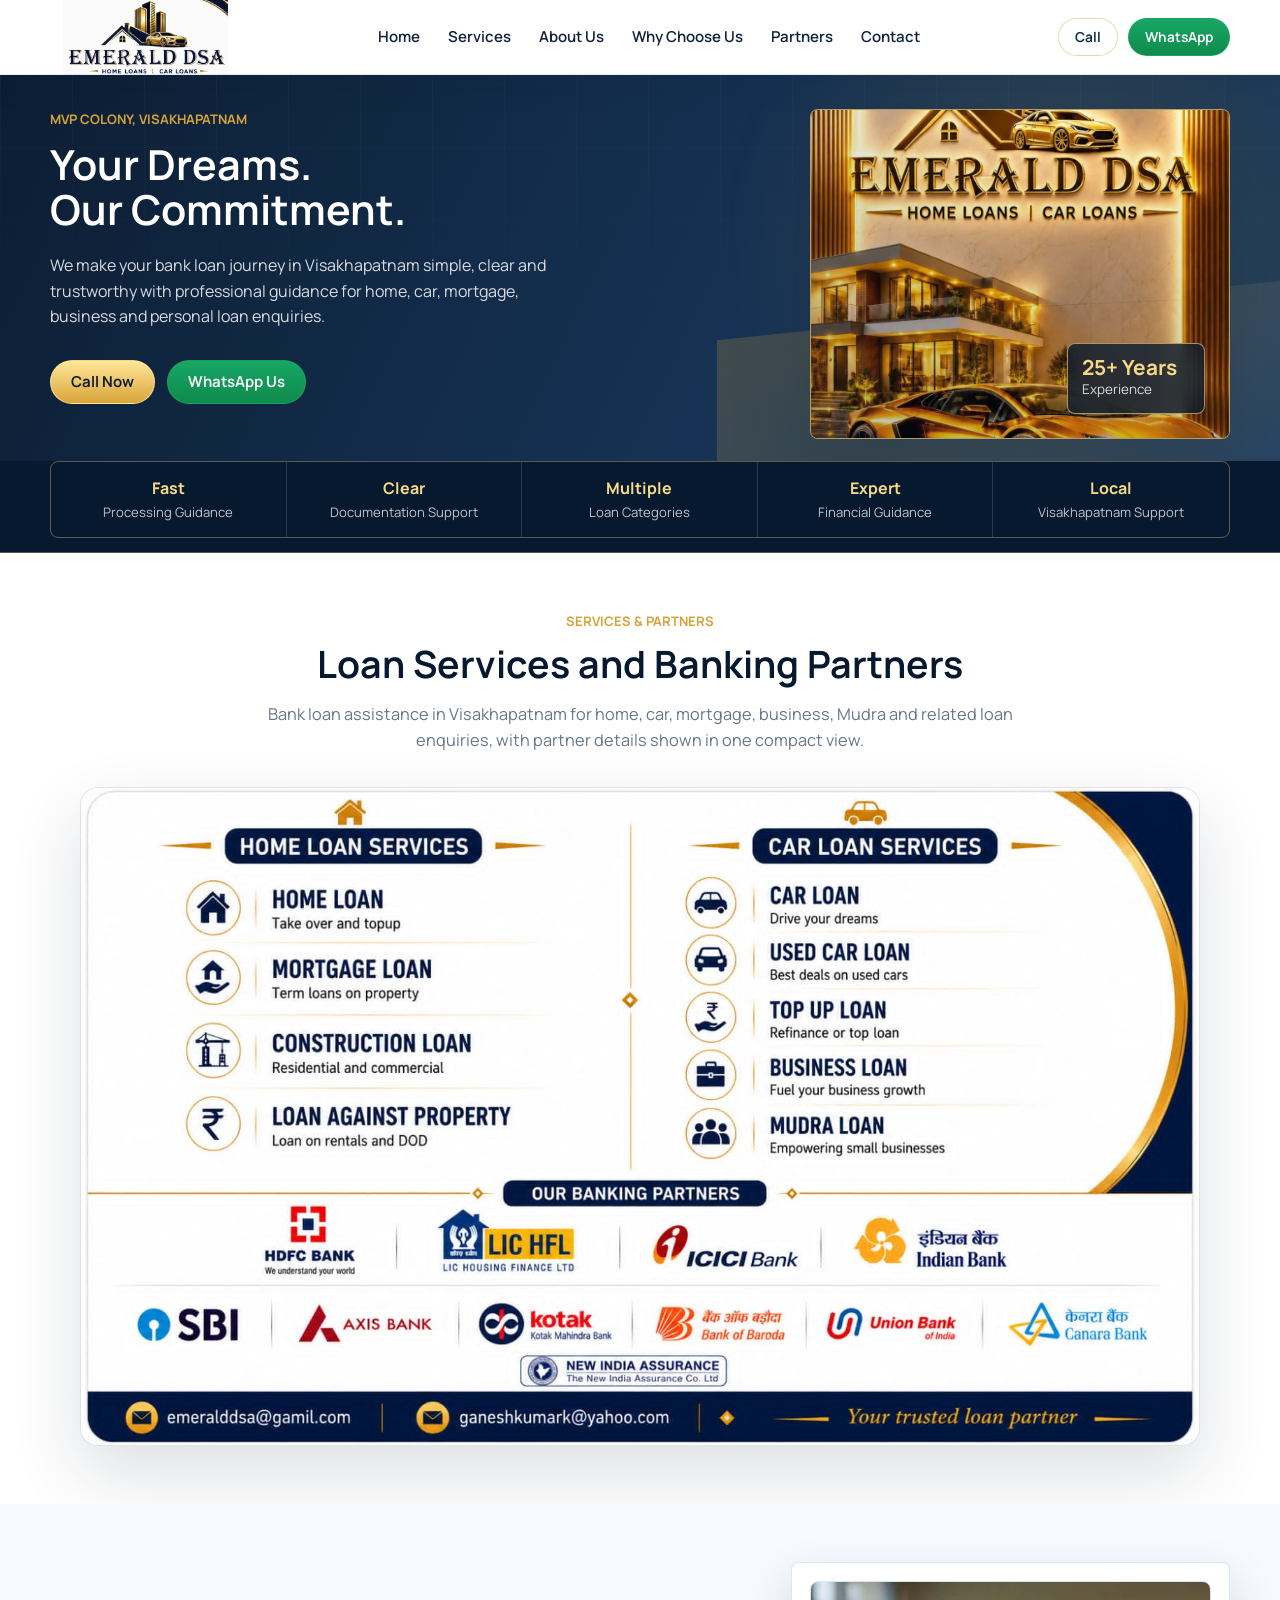
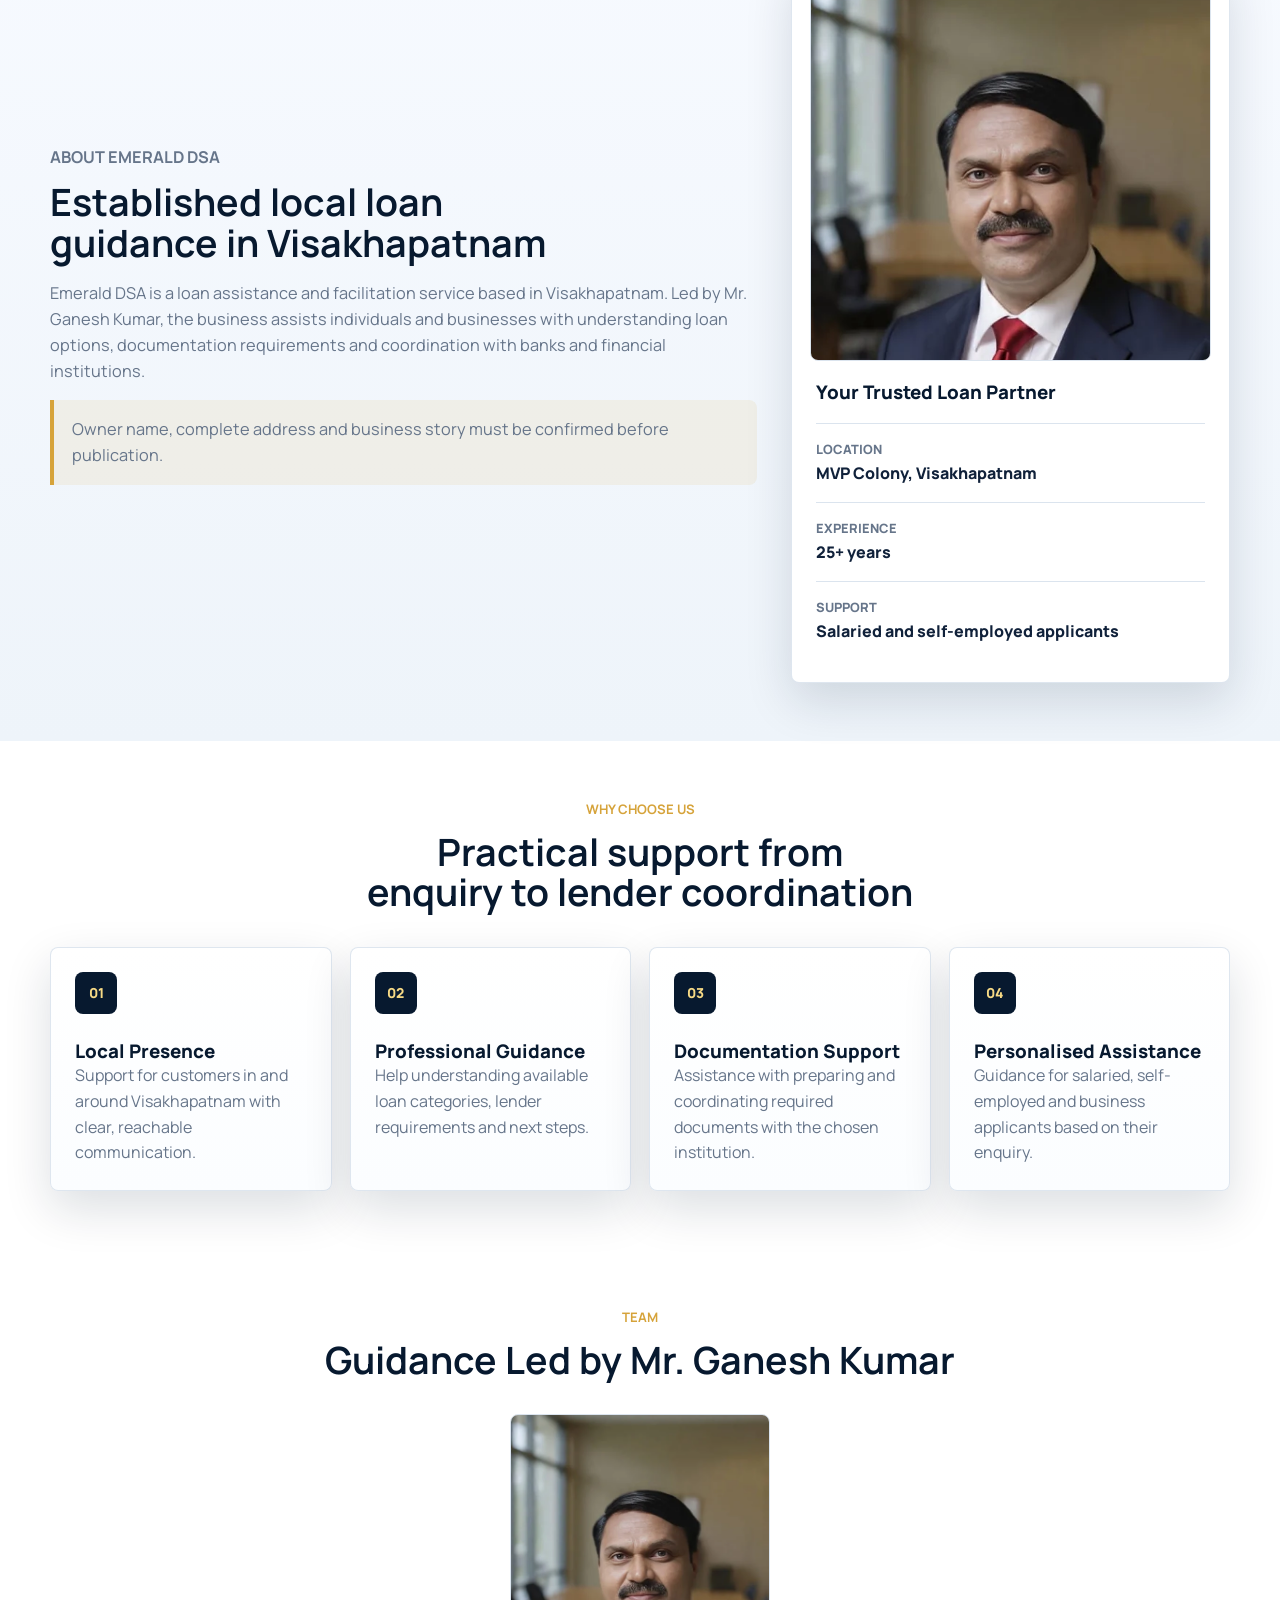
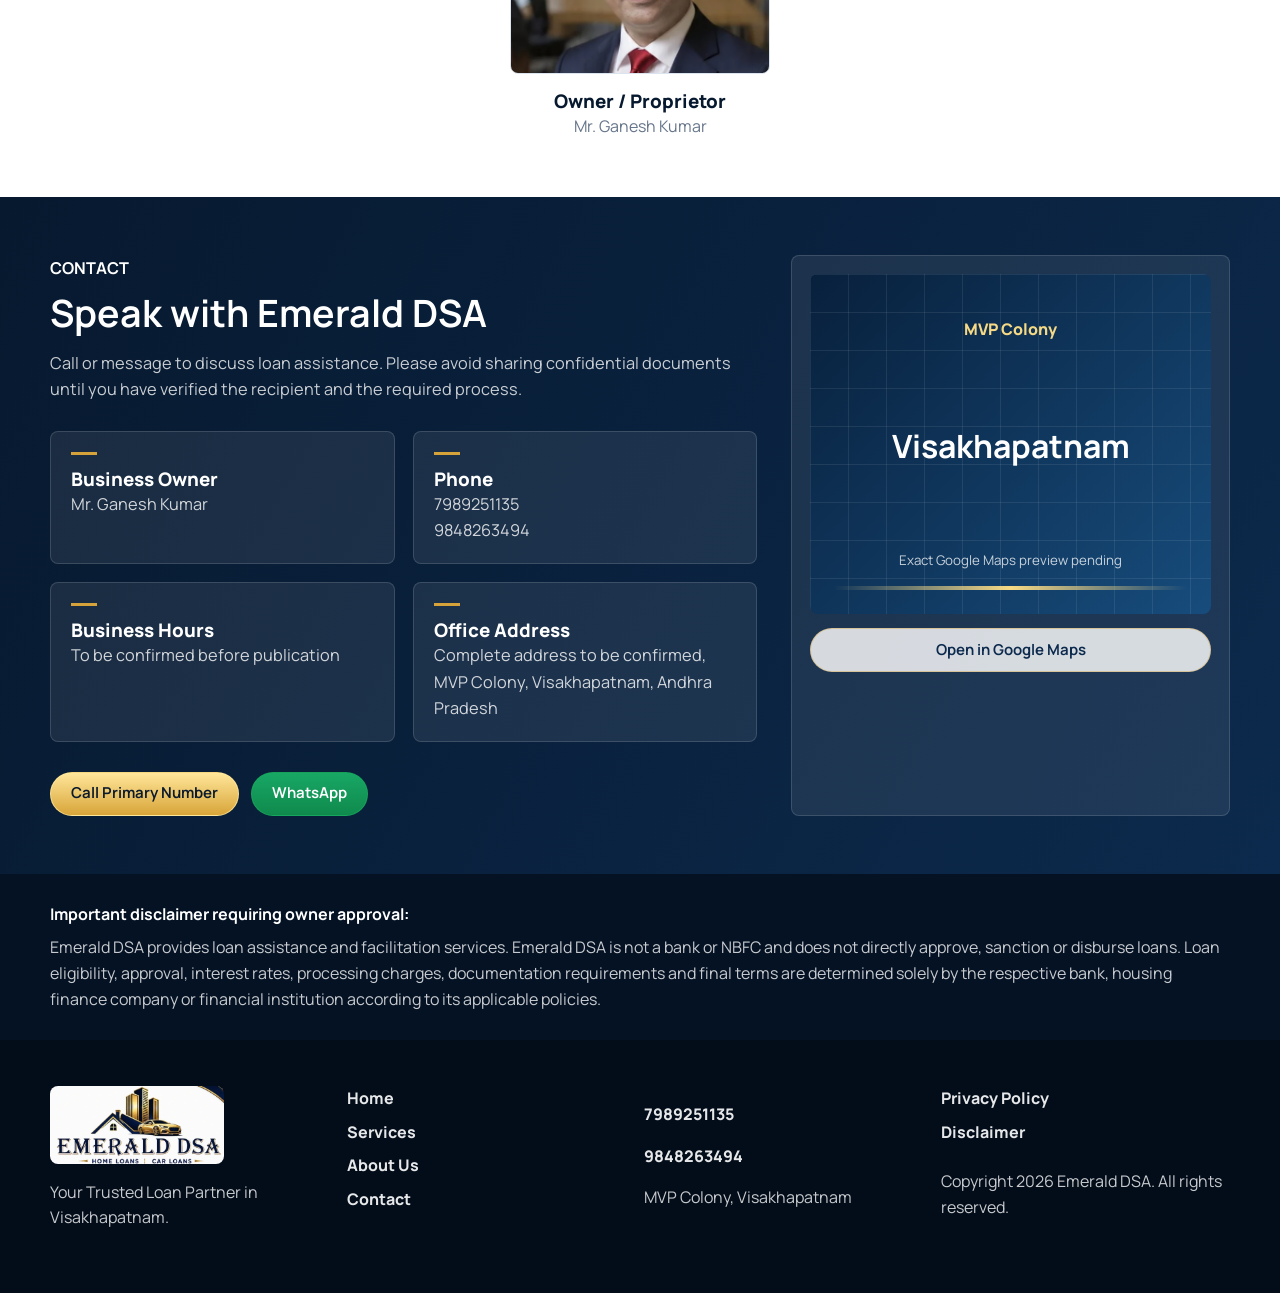
==== index.html @ 7c4ed854 "Add Google Search Console verification" ====
<!doctype html>
<html lang="en">
  <head>
    <meta charset="utf-8">
    <meta name="viewport" content="width=device-width, initial-scale=1">
    <title>Bank Loans in Visakhapatnam | Home & Car Loan Assistance | Emerald DSA</title>
    <meta name="description" content="Emerald DSA provides bank loan assistance in Visakhapatnam for home loans, car loans, mortgage loans, business loans, Mudra loans and documentation support.">
    <meta name="robots" content="index, follow">
    <meta name="google-site-verification" content="knx9QhGV75hB3Q_02T04pMpR-Jj2woVA9xhPbTM8kls">
    <link rel="canonical" href="https://emerald-dsa.p-swaroopk.workers.dev/">
    <meta property="og:type" content="website">
    <meta property="og:title" content="Bank Loans in Visakhapatnam | Emerald DSA">
    <meta property="og:description" content="Professional bank loan assistance in MVP Colony, Visakhapatnam for home, car, mortgage, business and Mudra loan enquiries.">
    <meta property="og:url" content="https://emerald-dsa.p-swaroopk.workers.dev/">
    <meta property="og:image" content="https://emerald-dsa.p-swaroopk.workers.dev/assets/logos/emerald-dsa-real-logo.webp">
    <meta name="twitter:card" content="summary_large_image">
    <meta name="twitter:title" content="Bank Loans in Visakhapatnam | Emerald DSA">
    <meta name="twitter:description" content="Home, car, mortgage, business, Mudra and documentation assistance for bank loan enquiries in Visakhapatnam.">
    <meta name="theme-color" content="#0f2746">
    <link rel="icon" href="assets/logos/favicon.svg" type="image/svg+xml">
    <link rel="preconnect" href="https://fonts.googleapis.com">
    <link rel="preconnect" href="https://fonts.gstatic.com" crossorigin>
    <link href="https://fonts.googleapis.com/css2?family=Manrope:wght@400;500;600;700;800&display=swap" rel="stylesheet">
    <link rel="preload" href="css/styles.css" as="style">
    <link rel="stylesheet" href="css/styles.css">
    <script type="application/ld+json" id="local-business-schema">
      {
        "@context": "https://schema.org",
        "@type": "FinancialService",
        "name": "Emerald DSA",
        "description": "Bank loan assistance and facilitation services for home loans, car loans, mortgage loans, business loans and Mudra loans in Visakhapatnam, Andhra Pradesh.",
        "telephone": ["+917989251135", "+919848263494"],
        "address": {
          "@type": "PostalAddress",
          "streetAddress": "Complete office address to be confirmed",
          "addressLocality": "MVP Colony, Visakhapatnam",
          "addressRegion": "Andhra Pradesh",
          "postalCode": "PIN to be confirmed",
          "addressCountry": "IN"
        },
        "areaServed": "Visakhapatnam, Andhra Pradesh",
        "serviceType": ["Bank loan assistance", "Home loan assistance", "Car loan assistance", "Mortgage loan assistance", "Business loan assistance", "Mudra loan assistance"],
        "url": "https://emerald-dsa.p-swaroopk.workers.dev/"
      }
    </script>
  </head>
  <body>
    <a class="skip-link" href="#main">Skip to content</a>

    <header class="site-header" data-header>
      <div class="container header-inner">
        <a class="brand brand-tab" href="#home" aria-label="Emerald DSA home">
          <img src="assets/logos/emerald-dsa-header-logo.webp" alt="Emerald DSA logo" width="180" height="80">
        </a>
        <button class="nav-toggle" type="button" aria-expanded="false" aria-controls="site-navigation">
          <span class="nav-toggle-bars" aria-hidden="true"></span>
          <span class="visually-hidden">Menu</span>
        </button>
        <nav class="site-nav" id="site-navigation" aria-label="Primary navigation">
          <a href="#home">Home</a>
          <a href="#services">Services</a>
          <a href="#about">About Us</a>
          <a href="#why-us">Why Choose Us</a>
          <a href="#services">Partners</a>
          <a href="#testimonials" data-nav-feature="testimonials">Testimonials</a>
          <a href="#contact">Contact</a>
        </nav>
        <div class="header-actions" aria-label="Quick contact">
          <a class="button button-small button-outline" data-phone-link href="tel:+917989251135">Call</a>
          <a class="button button-small button-whatsapp" data-whatsapp-link href="https://wa.me/917989251135?text=Hello%20Emerald%20DSA%2C%20I%20would%20like%20assistance%20regarding%20a%20loan.%20Please%20contact%20me.">WhatsApp</a>
        </div>
      </div>
    </header>

    <main id="main">
      <section class="hero" id="home" aria-labelledby="hero-title">
        <div class="container hero-grid">
          <div class="hero-copy">
            <p class="eyebrow">MVP Colony, Visakhapatnam</p>
            <h1 id="hero-title">Your Dreams. Our Commitment.</h1>
            <p class="hero-lede">We make your bank loan journey in Visakhapatnam simple, clear and trustworthy with professional guidance for home, car, mortgage, business and personal loan enquiries.</p>
            <div class="hero-actions">
              <a class="button button-primary" data-phone-link href="tel:+917989251135">Call Now</a>
              <a class="button button-whatsapp" data-whatsapp-link href="https://wa.me/917989251135?text=Hello%20Emerald%20DSA%2C%20I%20would%20like%20assistance%20regarding%20a%20loan.%20Please%20contact%20me.">WhatsApp Us</a>
            </div>
          </div>
          <div class="hero-panel hero-panel-model" aria-label="Emerald DSA service summary">
            <figure class="model-hero-media">
              <img src="assets/images/model-3-hero.webp" alt="Emerald DSA branded home and car loan visual" width="1004" height="1567">
              <figcaption>
                <strong>25+ Years</strong>
                <span>Experience</span>
              </figcaption>
            </figure>
          </div>
        </div>
      </section>

      <section class="trust-strip" aria-label="Trust highlights">
        <div class="container trust-grid">
          <article><strong>Fast</strong><span>Processing Guidance</span></article>
          <article><strong>Clear</strong><span>Documentation Support</span></article>
          <article><strong>Multiple</strong><span>Loan Categories</span></article>
          <article><strong>Expert</strong><span>Financial Guidance</span></article>
          <article><strong>Local</strong><span>Visakhapatnam Support</span></article>
        </div>
      </section>

      <section class="section" id="services" aria-labelledby="services-title">
        <div class="container">
          <div class="section-heading">
            <p class="eyebrow">Services & Partners</p>
            <h2 id="services-title">Loan Services and Banking Partners</h2>
            <p>Bank loan assistance in Visakhapatnam for home, car, mortgage, business, Mudra and related loan enquiries, with partner details shown in one compact view.</p>
          </div>
          <figure class="services-overview">
            <img src="assets/images/services-partners-overview.jpg" alt="Emerald DSA home loan services, car loan services and banking partner details" width="1599" height="958" loading="eager">
          </figure>
        </div>
      </section>

      <section class="section section-tint" id="about" aria-labelledby="about-title">
        <div class="container split-layout">
          <div>
            <p class="eyebrow">About Emerald DSA</p>
            <h2 id="about-title">Established local loan guidance in Visakhapatnam</h2>
            <p>Emerald DSA is a loan assistance and facilitation service based in Visakhapatnam. Led by <span data-owner-name>Mr. Ganesh Kumar</span>, the business assists individuals and businesses with understanding loan options, documentation requirements and coordination with banks and financial institutions.</p>
            <p class="note">Owner name, complete address and business story must be confirmed before publication.</p>
          </div>
          <div class="about-panel">
            <img class="about-photo" src="assets/images/ganesh-kumar.webp" alt="Mr. Ganesh Kumar, Emerald DSA proprietor" width="549" height="1200" loading="lazy">
            <h3>Your Trusted Loan Partner</h3>
            <dl>
              <div><dt>Location</dt><dd>MVP Colony, Visakhapatnam</dd></div>
              <div><dt>Experience</dt><dd>25+ years</dd></div>
              <div><dt>Support</dt><dd>Salaried and self-employed applicants</dd></div>
            </dl>
          </div>
        </div>
      </section>

      <section class="section" id="why-us" aria-labelledby="why-title">
        <div class="container">
          <div class="section-heading">
            <p class="eyebrow">Why Choose Us</p>
            <h2 id="why-title">Practical support from enquiry to lender coordination</h2>
          </div>
          <div class="reason-grid">
            <article><span aria-hidden="true">01</span><h3>Local Presence</h3><p>Support for customers in and around Visakhapatnam with clear, reachable communication.</p></article>
            <article><span aria-hidden="true">02</span><h3>Professional Guidance</h3><p>Help understanding available loan categories, lender requirements and next steps.</p></article>
            <article><span aria-hidden="true">03</span><h3>Documentation Support</h3><p>Assistance with preparing and coordinating required documents with the chosen institution.</p></article>
            <article><span aria-hidden="true">04</span><h3>Personalised Assistance</h3><p>Guidance for salaried, self-employed and business applicants based on their enquiry.</p></article>
          </div>
        </div>
      </section>

      <section class="section" id="team" aria-labelledby="team-title">
        <div class="container">
          <div class="section-heading">
            <p class="eyebrow">Team</p>
            <h2 id="team-title">Guidance Led by Mr. Ganesh Kumar</h2>
          </div>
          <div class="team-grid" data-team></div>
        </div>
      </section>

      <section class="section section-tint" id="testimonials" data-feature="testimonials" hidden aria-labelledby="testimonials-title">
        <div class="container">
          <div class="section-heading">
            <p class="eyebrow">Testimonials</p>
            <h2 id="testimonials-title">Customer feedback</h2>
            <p>Sample testimonials are disabled in production until real, approved testimonials are available.</p>
          </div>
          <div class="testimonial-grid" data-testimonials></div>
        </div>
      </section>

      <section class="section contact-section" id="contact" aria-labelledby="contact-title">
        <div class="container contact-grid">
          <div>
            <p class="eyebrow">Contact</p>
            <h2 id="contact-title">Speak with Emerald DSA</h2>
            <p>Call or message to discuss loan assistance. Please avoid sharing confidential documents until you have verified the recipient and the required process.</p>
            <div class="contact-cards">
              <article>
                <h3>Business Owner</h3>
                <p data-owner-name>Mr. Ganesh Kumar</p>
              </article>
              <article>
                <h3>Phone</h3>
                <p><a data-phone-link href="tel:+917989251135">7989251135</a></p>
                <p><a data-secondary-phone-link href="tel:+919848263494">9848263494</a></p>
              </article>
              <article>
                <h3>Business Hours</h3>
                <p data-business-hours>To be confirmed before publication</p>
              </article>
              <article>
                <h3>Office Address</h3>
                <p data-address>Complete address to be confirmed, MVP Colony, Visakhapatnam, Andhra Pradesh</p>
              </article>
            </div>
            <div class="hero-actions contact-actions">
              <a class="button button-primary" data-phone-link href="tel:+917989251135">Call Primary Number</a>
              <a class="button button-whatsapp" data-whatsapp-link href="https://wa.me/917989251135?text=Hello%20Emerald%20DSA%2C%20I%20would%20like%20assistance%20regarding%20a%20loan.%20Please%20contact%20me.">WhatsApp</a>
            </div>
          </div>
          <div class="map-card">
            <div class="map-preview" role="img" aria-label="Map preview placeholder for MVP Colony, Visakhapatnam">
              <span>MVP Colony</span>
              <strong>Visakhapatnam</strong>
              <small>Exact Google Maps preview pending</small>
            </div>
            <a class="button button-outline button-full" data-map-link href="https://www.google.com/maps/search/?api=1&amp;query=MVP%20Colony%2C%20Visakhapatnam%2C%20Andhra%20Pradesh" target="_blank" rel="noopener">Open in Google Maps</a>
          </div>
        </div>
      </section>

      <section class="disclaimer-band" aria-label="Important disclaimer">
        <div class="container">
          <strong>Important disclaimer requiring owner approval:</strong>
          <p>Emerald DSA provides loan assistance and facilitation services. Emerald DSA is not a bank or NBFC and does not directly approve, sanction or disburse loans. Loan eligibility, approval, interest rates, processing charges, documentation requirements and final terms are determined solely by the respective bank, housing finance company or financial institution according to its applicable policies.</p>
        </div>
      </section>
    </main>

    <footer class="site-footer">
      <div class="container footer-grid">
        <div>
          <img src="assets/logos/emerald-dsa-header-logo.webp" alt="Emerald DSA logo" width="180" height="80" loading="lazy">
          <p>Your Trusted Loan Partner in Visakhapatnam.</p>
        </div>
        <nav aria-label="Footer navigation">
          <a href="#home">Home</a>
          <a href="#services">Services</a>
          <a href="#about">About Us</a>
          <a href="#contact">Contact</a>
        </nav>
        <div>
          <p><a data-phone-link href="tel:+917989251135">7989251135</a></p>
          <p><a data-secondary-phone-link href="tel:+919848263494">9848263494</a></p>
          <p>MVP Colony, Visakhapatnam</p>
        </div>
        <div>
          <a href="privacy.html">Privacy Policy</a>
          <a href="disclaimer.html">Disclaimer</a>
          <p>Copyright <span data-year></span> Emerald DSA. All rights reserved.</p>
        </div>
      </div>
    </footer>

    <div class="mobile-contact-bar" aria-label="Mobile quick contact">
      <a data-phone-link href="tel:+917989251135">Call</a>
      <a data-whatsapp-link href="https://wa.me/917989251135?text=Hello%20Emerald%20DSA%2C%20I%20would%20like%20assistance%20regarding%20a%20loan.%20Please%20contact%20me.">WhatsApp</a>
    </div>

    <script src="js/main.js" defer></script>
  </body>
</html>
---- css/styles.css ----
:root {
  --midnight: #07192f;
  --navy: #0c2a4d;
  --blue: #174c7c;
  --gold: #d6a33a;
  --gold-soft: #f6d985;
  --ink: #10213a;
  --text: #25364d;
  --muted: #66758a;
  --line: #dbe4ee;
  --paper: #ffffff;
  --mist: #f4f7fb;
  --ice: #eaf1f8;
  --whatsapp: #128c4a;
  --shadow-sm: 0 8px 24px rgba(7, 25, 47, 0.08);
  --shadow-md: 0 18px 48px rgba(7, 25, 47, 0.14);
  --shadow-lg: 0 32px 80px rgba(7, 25, 47, 0.22);
  --radius: 8px;
  --container: 1180px;
  --font-body: Manrope, Aptos, "Segoe UI Variable", "Segoe UI", Inter, Roboto, Arial, sans-serif;
  --font-display: Manrope, "Aptos Display", Aptos, "Segoe UI Variable Display", "Segoe UI", Inter, Arial, sans-serif;
}

* {
  box-sizing: border-box;
}

html {
  scroll-behavior: smooth;
}

body {
  margin: 0;
  color: var(--text);
  background: var(--paper);
  font-family: var(--font-body);
  font-size: 16px;
  line-height: 1.6;
  text-rendering: optimizeLegibility;
  -webkit-font-smoothing: antialiased;
}

body.nav-open {
  overflow: hidden;
}

img {
  display: block;
  max-width: 100%;
  height: auto;
}

a {
  color: inherit;
  text-decoration: none;
}

a:hover {
  color: var(--gold);
}

:focus-visible {
  outline: 3px solid var(--gold-soft);
  outline-offset: 3px;
}

.container {
  width: min(100% - 32px, var(--container));
  margin-inline: auto;
}

.visually-hidden {
  position: absolute;
  width: 1px;
  height: 1px;
  padding: 0;
  margin: -1px;
  overflow: hidden;
  clip: rect(0, 0, 0, 0);
  white-space: nowrap;
  border: 0;
}

.skip-link {
  position: absolute;
  top: 8px;
  left: 8px;
  z-index: 50;
  padding: 10px 14px;
  color: var(--paper);
  background: var(--midnight);
  transform: translateY(-140%);
}

.skip-link:focus {
  transform: translateY(0);
}

.site-header {
  position: sticky;
  top: 0;
  z-index: 20;
  color: var(--paper);
  background: rgba(7, 25, 47, 0.92);
  border-bottom: 1px solid rgba(255, 255, 255, 0.12);
  backdrop-filter: blur(18px);
}

.header-inner {
  display: grid;
  grid-template-columns: auto auto;
  align-items: center;
  min-height: 78px;
  gap: 18px;
}

.brand {
  display: inline-flex;
  align-items: center;
}

.brand img {
  width: 162px;
  height: auto;
  max-height: 74px;
  object-fit: contain;
  border-radius: var(--radius);
  background: var(--paper);
  box-shadow: 0 10px 26px rgba(0, 0, 0, 0.14);
}

.site-nav,
.header-actions {
  display: none;
}

.site-nav {
  gap: 10px;
  font-size: 0.94rem;
  font-weight: 600;
}

.site-nav a {
  position: relative;
  padding: 10px 9px;
  color: rgba(255, 255, 255, 0.88);
}

.site-nav a::after {
  position: absolute;
  right: 10px;
  bottom: 4px;
  left: 10px;
  height: 2px;
  background: var(--gold);
  transform: scaleX(0);
  transform-origin: left;
  transition: transform 180ms ease;
  content: "";
}

.site-nav a:hover {
  color: var(--paper);
}

.site-nav a:hover::after {
  transform: scaleX(1);
}

.nav-toggle {
  justify-self: end;
  width: 44px;
  height: 44px;
  border: 1px solid rgba(255, 255, 255, 0.26);
  border-radius: var(--radius);
  background: rgba(255, 255, 255, 0.08);
  cursor: pointer;
}

.nav-toggle-bars,
.nav-toggle-bars::before,
.nav-toggle-bars::after {
  display: block;
  width: 20px;
  height: 2px;
  margin: auto;
  background: var(--paper);
  content: "";
}

.nav-toggle-bars::before {
  transform: translateY(-7px);
}

.nav-toggle-bars::after {
  transform: translateY(5px);
}

.nav-open .site-nav {
  position: fixed;
  inset: 78px 0 auto 0;
  display: grid;
  gap: 4px;
  padding: 14px 16px 24px;
  background: rgba(7, 25, 47, 0.98);
  box-shadow: var(--shadow-lg);
}

.nav-open .site-nav a {
  padding: 14px 4px;
  border-bottom: 1px solid rgba(255, 255, 255, 0.1);
}

.button {
  display: inline-flex;
  align-items: center;
  justify-content: center;
  min-height: 44px;
  padding: 11px 20px;
  border: 1px solid transparent;
  border-radius: 999px;
  font-size: 0.94rem;
  font-weight: 650;
  line-height: 1.1;
  text-align: center;
  letter-spacing: 0;
  transition: transform 180ms ease, box-shadow 180ms ease, background-color 180ms ease, color 180ms ease, border-color 180ms ease;
}

.button:hover {
  transform: translateY(-2px);
  box-shadow: var(--shadow-sm);
}

.button-primary {
  color: #0b1a2d;
  background: linear-gradient(180deg, #ffe69a, #d8a539);
  border-color: rgba(255, 231, 153, 0.75);
}

.button-outline {
  color: var(--navy);
  background: rgba(255, 255, 255, 0.82);
  border-color: rgba(214, 163, 58, 0.42);
}

.button-light {
  color: var(--paper);
  background: rgba(255, 255, 255, 0.11);
  border-color: rgba(255, 255, 255, 0.22);
}

.button-whatsapp {
  color: var(--paper);
  background: linear-gradient(180deg, #18a765, #0f8a4d);
  border-color: rgba(24, 168, 91, 0.8);
}

.button-small {
  min-height: 38px;
  padding: 9px 16px;
  font-size: 0.86rem;
}

.button-full {
  width: 100%;
}

.hero {
  position: relative;
  overflow: hidden;
  color: var(--paper);
  background:
    linear-gradient(115deg, rgba(7, 25, 47, 0.98) 0%, rgba(12, 42, 77, 0.95) 48%, rgba(22, 69, 108, 0.9) 100%),
    linear-gradient(180deg, #0a203b, #12385e);
}

.hero::before {
  position: absolute;
  inset: 0;
  pointer-events: none;
  background:
    linear-gradient(90deg, rgba(255, 255, 255, 0.05) 1px, transparent 1px),
    linear-gradient(rgba(255, 255, 255, 0.04) 1px, transparent 1px);
  background-size: 72px 72px;
  mask-image: linear-gradient(180deg, rgba(0, 0, 0, 0.55), transparent 72%);
  content: "";
}

.hero::after {
  position: absolute;
  right: 0;
  bottom: 0;
  width: 44%;
  height: 180px;
  background: linear-gradient(135deg, rgba(214, 163, 58, 0.22), rgba(255, 255, 255, 0.05));
  transform: skewY(-6deg);
  transform-origin: right bottom;
  content: "";
}

.hero-grid {
  position: relative;
  z-index: 1;
  display: grid;
  gap: 36px;
  padding: 64px 0 52px;
}

.eyebrow {
  margin: 0 0 12px;
  color: var(--gold);
  font-size: 0.82rem;
  font-weight: 700;
  letter-spacing: 0;
  text-transform: uppercase;
}

.hero h1,
.section h2,
.contact-section h2,
main h1 {
  margin: 0;
  color: inherit;
  font-family: var(--font-display);
  line-height: 1.08;
  letter-spacing: 0;
  text-wrap: balance;
}

.hero h1 {
  max-width: 760px;
  font-size: 2.72rem;
  font-weight: 650;
}

.hero-lede {
  max-width: 690px;
  margin: 22px 0 0;
  color: rgba(255, 255, 255, 0.84);
  font-size: 1rem;
}

.hero-actions {
  display: flex;
  flex-wrap: wrap;
  gap: 12px;
  margin-top: 30px;
}

.hero-actions .button {
  flex: 1 1 154px;
}

.hero-panel {
  display: grid;
  gap: 12px;
  align-content: start;
}

.hero-panel-model {
  position: relative;
  justify-items: end;
}

.hero-card,
.about-panel,
.map-card,
.service-card,
.reason-grid article,
.team-card,
.testimonial-card {
  border: 1px solid rgba(219, 228, 238, 0.9);
  border-radius: var(--radius);
  background: var(--paper);
  box-shadow: var(--shadow-md);
}

.hero-card {
  display: grid;
  gap: 6px;
  padding: 18px;
  color: var(--ink);
}

.hero-card-main {
  grid-template-columns: auto 1fr;
  align-items: center;
  gap: 14px;
  background: linear-gradient(135deg, var(--paper), #f7fbff);
}

.metric {
  color: var(--navy);
  font-size: 2.55rem;
  font-weight: 900;
  line-height: 1;
}

.loan-visual,
.building-shape,
.home-shape,
.car-shape {
  display: none;
}

.brand-art-card {
  position: relative;
  margin: 0;
  overflow: hidden;
  border: 1px solid rgba(246, 217, 133, 0.65);
  border-radius: var(--radius);
  background: var(--paper);
  box-shadow: var(--shadow-lg);
}

.brand-art-card::after {
  position: absolute;
  inset: auto 0 0;
  height: 4px;
  background: linear-gradient(90deg, var(--gold), var(--gold-soft), var(--gold));
  content: "";
}

.brand-art-card img {
  width: 100%;
  height: auto;
}

.model-hero-media {
  position: relative;
  width: min(100%, 420px);
  height: clamp(330px, 25vw, 370px);
  max-height: none;
  min-height: 0;
  margin: 0;
  overflow: hidden;
  border: 1px solid rgba(246, 217, 133, 0.7);
  border-radius: var(--radius);
  background: var(--midnight);
  box-shadow: var(--shadow-lg);
}

.model-hero-media::before {
  position: absolute;
  inset: 0;
  z-index: 1;
  background:
    linear-gradient(180deg, rgba(7, 25, 47, 0), rgba(7, 25, 47, 0.2)),
    linear-gradient(90deg, rgba(7, 25, 47, 0.1), transparent 48%);
  content: "";
}

.model-hero-media img {
  width: 100%;
  height: 100%;
  min-height: 0;
  object-fit: cover;
  object-position: center 44%;
}

.model-hero-media figcaption {
  position: absolute;
  right: 24px;
  bottom: 24px;
  z-index: 2;
  display: grid;
  gap: 1px;
  min-width: 138px;
  padding: 13px 14px;
  color: var(--paper);
  border: 1px solid rgba(246, 217, 133, 0.62);
  border-radius: var(--radius);
  background: rgba(7, 25, 47, 0.78);
  backdrop-filter: blur(12px);
}

.model-hero-media figcaption strong {
  color: var(--gold-soft);
  font-size: 1.3rem;
  line-height: 1;
}

.model-hero-media figcaption span {
  color: rgba(255, 255, 255, 0.82);
  font-size: 0.84rem;
}

.owner-card {
  display: grid;
  grid-template-columns: 92px 1fr;
  gap: 16px;
  align-items: center;
  padding: 14px;
  color: var(--ink);
  border: 1px solid rgba(219, 228, 238, 0.95);
  border-radius: var(--radius);
  background: rgba(255, 255, 255, 0.98);
  box-shadow: var(--shadow-md);
}

.owner-card img {
  width: 92px;
  height: 106px;
  object-fit: cover;
  object-position: center top;
  border-radius: var(--radius);
}

.owner-card strong,
.owner-card span {
  display: block;
}

.owner-card strong {
  color: var(--navy);
  font-size: 1.05rem;
  font-weight: 850;
}

.owner-card span {
  color: var(--muted);
  font-size: 0.94rem;
}

.hero-service-pills {
  display: grid;
  grid-template-columns: repeat(3, 1fr);
  gap: 10px;
}

.hero-service-pills span {
  display: grid;
  min-height: 58px;
  place-items: center;
  padding: 12px 10px;
  color: var(--paper);
  border: 1px solid rgba(246, 217, 133, 0.35);
  border-radius: var(--radius);
  background: rgba(255, 255, 255, 0.1);
  font-size: 0.9rem;
  font-weight: 850;
  text-align: center;
}

.trust-strip {
  background: var(--paper);
  border-bottom: 1px solid var(--line);
}

.trust-grid {
  display: grid;
  grid-template-columns: repeat(2, 1fr);
  gap: 1px;
  padding: 0;
  background: var(--line);
}

.trust-grid article {
  min-height: 92px;
  padding: 20px 16px;
  background: linear-gradient(180deg, var(--paper), #fbfdff);
}

.trust-grid strong,
.trust-grid span {
  display: block;
}

.trust-grid strong {
  color: var(--navy);
  font-size: 1.08rem;
  font-weight: 850;
}

.trust-grid span {
  color: var(--muted);
  font-size: 0.9rem;
}

main > section {
  scroll-margin-top: 90px;
}

.section {
  padding: 86px 0;
}

.section-tint {
  background:
    linear-gradient(180deg, #f7faff, #eef4fa);
}

.section-heading {
  max-width: 790px;
  margin-bottom: 34px;
}

.section h2,
.contact-section h2,
main h1 {
  color: var(--midnight);
  font-size: 2.1rem;
  font-weight: 650;
}

.section-heading p:not(.eyebrow),
.split-layout p,
.contact-section p {
  color: var(--muted);
  font-size: 1.02rem;
}

.service-grid,
.reason-grid,
.team-grid,
.testimonial-grid,
.partner-grid,
.contact-cards {
  display: grid;
  gap: 18px;
}

.service-card {
  position: relative;
  display: grid;
  grid-template-rows: auto auto 1fr auto;
  gap: 12px;
  min-height: 236px;
  padding: 22px;
  overflow: hidden;
  transition: transform 180ms ease, box-shadow 180ms ease, border-color 180ms ease;
}

.service-card::before {
  position: absolute;
  inset: 0 0 auto;
  height: 3px;
  background: linear-gradient(90deg, var(--gold), transparent);
  content: "";
}

.service-card:hover {
  transform: translateY(-4px);
  border-color: rgba(214, 163, 58, 0.5);
  box-shadow: var(--shadow-lg);
}

.service-icon {
  display: inline-grid;
  place-items: center;
  width: 44px;
  height: 44px;
  color: var(--gold-soft);
  background: linear-gradient(135deg, var(--midnight), var(--blue));
  border: 1px solid rgba(214, 163, 58, 0.45);
  border-radius: var(--radius);
  font-weight: 900;
}

.service-card h3,
.reason-grid h3,
.team-card h3,
.testimonial-card h3,
.about-panel h3,
.contact-cards h3 {
  margin: 0;
  color: var(--midnight);
  line-height: 1.25;
  font-weight: 850;
}

.service-card p,
.reason-grid p,
.team-card p,
.testimonial-card p,
.contact-cards p,
.about-panel p {
  margin: 0;
  color: var(--muted);
}

.service-card .button {
  align-self: end;
  width: 100%;
  color: var(--navy);
  background: #f8fafc;
  border-color: var(--line);
  box-shadow: none;
}

.service-card .button:hover {
  color: var(--paper);
  background: var(--navy);
  border-color: var(--navy);
}

.split-layout,
.contact-grid {
  display: grid;
  gap: 34px;
}

.about-panel {
  padding: 18px;
}

.about-photo {
  width: 100%;
  max-height: 380px;
  margin-bottom: 20px;
  object-fit: cover;
  object-position: center 34%;
  border-radius: var(--radius);
  border: 1px solid var(--line);
}

.about-panel h3 {
  padding-inline: 6px;
}

.about-panel dl {
  display: grid;
  gap: 0;
  margin: 18px 6px 4px;
}

.about-panel div {
  display: grid;
  gap: 2px;
  padding: 15px 0;
  border-top: 1px solid var(--line);
}

.about-panel dt {
  color: var(--muted);
  font-size: 0.8rem;
  font-weight: 850;
  text-transform: uppercase;
}

.about-panel dd {
  margin: 0;
  color: var(--ink);
  font-weight: 850;
}

.note {
  padding: 16px 18px;
  border-left: 4px solid var(--gold);
  background: rgba(214, 163, 58, 0.1);
  border-radius: 0 var(--radius) var(--radius) 0;
}

.reason-grid article {
  position: relative;
  padding: 24px;
  background: linear-gradient(180deg, var(--paper), #fbfdff);
}

.reason-grid span {
  display: inline-grid;
  width: 42px;
  height: 42px;
  margin-bottom: 26px;
  place-items: center;
  color: var(--gold-soft);
  background: var(--midnight);
  border-radius: var(--radius);
  font-size: 0.86rem;
  font-weight: 900;
}

.team-card,
.testimonial-card {
  padding: 18px;
}

.team-photo-placeholder {
  display: grid;
  place-items: center;
  aspect-ratio: 4 / 3;
  margin-bottom: 16px;
  color: var(--navy);
  background: linear-gradient(135deg, #f8fbff, #e9f1f9);
  border: 1px dashed #b7c3d0;
  border-radius: var(--radius);
  font-weight: 850;
  text-align: center;
}

.team-photo {
  width: min(100%, 260px);
  aspect-ratio: 1 / 1;
  margin: 0 auto 16px;
  object-fit: cover;
  object-position: center 30%;
  border-radius: var(--radius);
  border: 1px solid var(--line);
}

#team .team-grid {
  grid-template-columns: minmax(0, 320px);
  justify-content: center;
}

#team .team-card {
  width: 100%;
  padding: 0;
  border: 0;
  background: transparent;
  box-shadow: none;
  text-align: center;
}

.contact-section {
  padding: 88px 0;
  color: var(--paper);
  background:
    linear-gradient(115deg, rgba(7, 25, 47, 0.98), rgba(12, 42, 77, 0.94)),
    linear-gradient(180deg, var(--midnight), var(--navy));
}

.contact-section .eyebrow,
.contact-section h2,
.contact-section p {
  color: var(--paper);
}

.contact-section > .container > div:first-child > p:not(.eyebrow) {
  max-width: 720px;
  color: rgba(255, 255, 255, 0.78);
}

.contact-cards {
  margin-top: 28px;
}

.contact-cards article {
  position: relative;
  min-height: 126px;
  padding: 20px;
  border: 1px solid rgba(255, 255, 255, 0.14);
  border-radius: var(--radius);
  background: rgba(255, 255, 255, 0.08);
  box-shadow: none;
}

.contact-cards article::before {
  position: absolute;
  top: 20px;
  left: 20px;
  width: 26px;
  height: 3px;
  background: var(--gold);
  content: "";
}

.contact-cards h3 {
  margin-top: 16px;
  color: var(--paper);
}

.contact-cards p,
.contact-cards a {
  color: rgba(255, 255, 255, 0.8);
}

.contact-actions .button {
  flex-basis: 210px;
}

.map-card {
  align-self: stretch;
  padding: 18px;
  border-color: rgba(255, 255, 255, 0.14);
  background: rgba(255, 255, 255, 0.08);
  box-shadow: none;
}

.map-preview {
  position: relative;
  display: grid;
  place-items: center;
  min-height: 340px;
  margin-bottom: 14px;
  overflow: hidden;
  color: var(--paper);
  background:
    linear-gradient(90deg, rgba(255, 255, 255, 0.08) 1px, transparent 1px),
    linear-gradient(rgba(255, 255, 255, 0.08) 1px, transparent 1px),
    linear-gradient(135deg, #08203c, #174c7c);
  background-size: 38px 38px, 38px 38px, auto;
  border-radius: var(--radius);
  text-align: center;
}

.map-preview::after {
  position: absolute;
  inset: auto 24px 24px;
  height: 4px;
  background: linear-gradient(90deg, transparent, var(--gold-soft), transparent);
  content: "";
}

.map-preview span,
.map-preview strong,
.map-preview small {
  display: block;
}

.map-preview span {
  color: var(--gold-soft);
  font-weight: 900;
}

.map-preview strong {
  font-size: 2rem;
  line-height: 1.1;
}

.map-preview small {
  color: rgba(255, 255, 255, 0.76);
}

.disclaimer-band {
  padding: 28px 0;
  color: var(--paper);
  background: #041224;
}

.disclaimer-band p {
  margin: 8px 0 0;
  color: rgba(255, 255, 255, 0.78);
}

.site-footer {
  padding: 46px 0 82px;
  color: rgba(255, 255, 255, 0.78);
  background: #030d1a;
}

.footer-grid {
  display: grid;
  gap: 26px;
}

.site-footer img {
  width: 174px;
  border-radius: var(--radius);
  background: var(--paper);
}

.site-footer nav,
.site-footer div:last-child {
  display: grid;
  gap: 8px;
  align-content: start;
}

.site-footer a {
  color: rgba(255, 255, 255, 0.9);
  font-weight: 750;
}

.mobile-contact-bar {
  position: fixed;
  right: 14px;
  bottom: 14px;
  left: 14px;
  z-index: 25;
  display: grid;
  grid-template-columns: 1fr 1fr;
  gap: 10px;
  padding: 8px;
  border: 1px solid rgba(219, 228, 238, 0.9);
  border-radius: 999px;
  background: rgba(255, 255, 255, 0.92);
  box-shadow: 0 18px 42px rgba(7, 25, 47, 0.18);
  backdrop-filter: blur(14px);
}

.mobile-contact-bar a {
  display: grid;
  min-height: 46px;
  place-items: center;
  color: var(--paper);
  border-radius: 999px;
  background: var(--midnight);
  font-weight: 650;
}

.mobile-contact-bar a:last-child {
  background: var(--whatsapp);
}

[hidden] {
  display: none !important;
}

@media (min-width: 620px) {
  .trust-grid,
  .service-grid,
  .team-grid,
  .testimonial-grid,
  .partner-grid,
  .contact-cards {
    grid-template-columns: repeat(2, 1fr);
  }

  .hero-actions .button {
    flex: 0 1 auto;
  }
}

@media (min-width: 900px) {
  .header-inner {
    grid-template-columns: auto 1fr auto;
  }

  .nav-toggle {
    display: none;
  }

  .site-nav {
    display: flex;
    justify-self: center;
  }

  .header-actions {
    display: flex;
    gap: 10px;
  }

  .brand img {
    width: 190px;
  }

  .hero-grid {
    grid-template-columns: minmax(0, 1.02fr) minmax(380px, 0.78fr);
    align-items: start;
    min-height: calc(100vh - 78px);
    padding: 78px 0;
  }

  .split-layout {
    grid-template-columns: minmax(0, 1fr) minmax(320px, 0.62fr);
    align-items: center;
  }

  .contact-grid {
    grid-template-columns: minmax(0, 1fr) minmax(380px, 0.62fr);
    align-items: stretch;
  }

  .hero h1 {
    font-size: 3.05rem;
  }

  .section h2,
  .contact-section h2,
  main h1 {
    font-size: 2.35rem;
  }

  .service-grid {
    grid-template-columns: repeat(3, 1fr);
  }

  .reason-grid,
  .footer-grid {
    grid-template-columns: repeat(4, 1fr);
  }

  .trust-grid {
    grid-template-columns: repeat(5, 1fr);
  }

  .mobile-contact-bar {
    display: none;
  }

  .site-footer {
    padding-bottom: 46px;
  }
}

@media (min-width: 1120px) {
  .service-grid {
    grid-template-columns: repeat(4, 1fr);
  }
}

@media (max-width: 620px) {
  .hero h1 {
    font-size: 2rem;
  }

  .section h2,
  .contact-section h2,
  main h1 {
    font-size: 1.72rem;
  }

  .owner-card {
    grid-template-columns: 78px 1fr;
  }

  .owner-card img {
    width: 78px;
    height: 92px;
  }

  .model-hero-media,
  .model-hero-media img {
    width: 100%;
    max-height: none;
  }

  .hero-service-pills {
    grid-template-columns: 1fr;
  }
}

@media (max-width: 420px) {
  .container {
    width: min(100% - 24px, var(--container));
  }

  .brand img {
    width: 168px;
  }

  .hero-grid,
  .section,
  .contact-section {
    padding-top: 52px;
    padding-bottom: 52px;
  }

  .hero h1 {
    font-size: 1.88rem;
  }

  .section h2,
  .contact-section h2,
  main h1 {
    font-size: 1.62rem;
  }

  .button {
    width: 100%;
  }
}

/* Model 3 inspired presentation layer */
.site-header {
  color: var(--ink);
  background: rgba(255, 255, 255, 0.97);
  border-bottom: 1px solid rgba(7, 25, 47, 0.1);
  box-shadow: 0 12px 30px rgba(7, 25, 47, 0.08);
}

.header-inner {
  min-height: 68px;
}

.brand img {
  box-shadow: none;
}

.brand-tab img {
  border-radius: 0 0 var(--radius) var(--radius);
}

.site-nav a {
  color: var(--ink);
}

.site-nav a:hover {
  color: var(--navy);
}

.nav-toggle {
  border-color: rgba(7, 25, 47, 0.18);
  background: rgba(7, 25, 47, 0.08);
}

.nav-toggle-bars,
.nav-toggle-bars::before,
.nav-toggle-bars::after {
  background: var(--ink);
}

.nav-open .site-nav {
  inset: 102px 0 auto 0;
  background: var(--paper);
}

.nav-open .site-nav a {
  border-bottom-color: var(--line);
}

.hero {
  background:
    radial-gradient(circle at 82% 44%, rgba(214, 163, 58, 0.18), transparent 30%),
    linear-gradient(115deg, rgba(7, 25, 47, 0.98) 0%, rgba(12, 42, 77, 0.96) 58%, rgba(14, 47, 82, 0.94) 100%);
}

.hero-grid {
  align-items: start;
  padding: 34px 0 24px;
}

.hero h1 {
  max-width: 560px;
  font-size: 2.34rem;
  font-weight: 650;
}

.hero-lede {
  max-width: 520px;
}

.trust-strip {
  padding: 0 0 14px;
  color: var(--paper);
  background: var(--midnight);
  border-bottom: 1px solid rgba(246, 217, 133, 0.32);
}

.trust-grid {
  gap: 0;
  padding: 0;
  overflow: hidden;
  background: transparent;
  border: 1px solid rgba(246, 217, 133, 0.35);
  border-radius: var(--radius);
}

.trust-grid article {
  min-height: 72px;
  padding: 14px 16px;
  background: transparent;
  border-right: 1px solid rgba(255, 255, 255, 0.14);
  text-align: center;
}

.trust-grid article:last-child {
  border-right: 0;
}

.trust-grid strong {
  color: var(--gold-soft);
  font-size: 1rem;
  font-weight: 720;
}

.trust-grid span {
  color: rgba(255, 255, 255, 0.74);
  font-size: 0.82rem;
}

.section {
  padding: 58px 0;
}

.section-heading {
  max-width: 760px;
  margin-inline: auto;
  text-align: center;
}

.section h2,
.contact-section h2,
main h1 {
  font-weight: 650;
}

.services-overview {
  max-width: 1120px;
  margin: 0 auto;
  overflow: hidden;
  border: 1px solid rgba(7, 25, 47, 0.12);
  border-radius: 18px;
  background: var(--paper);
  box-shadow: 0 28px 70px rgba(7, 25, 47, 0.14);
}

.services-overview img {
  display: block;
  width: 100%;
  height: auto;
}

.service-card {
  min-height: 0;
  padding: 0;
  gap: 0;
}

.service-card::before {
  display: none;
}

.service-card > img {
  width: 100%;
  aspect-ratio: 16 / 10;
  object-fit: cover;
}

.service-card-body {
  display: grid;
  grid-template-columns: 42px 1fr;
  gap: 10px 12px;
  padding: 14px;
}

.service-card-body h3 {
  align-self: center;
}

.service-card-body p,
.service-card-body .button {
  grid-column: 1 / -1;
}

.service-icon {
  width: 42px;
  height: 42px;
}

.partner-grid {
  grid-template-columns: repeat(2, 1fr);
  align-items: center;
  margin-top: 16px;
}

.partner-strip-image {
  width: 100%;
  margin: 0 auto;
  border: 1px solid var(--line);
  border-radius: var(--radius);
  background: var(--paper);
  box-shadow: var(--shadow-sm);
}

.partner-chip {
  display: grid;
  min-height: 46px;
  place-items: center;
  padding: 10px 12px;
  border: 1px solid var(--line);
  border-radius: var(--radius);
  background: var(--paper);
  box-shadow: none;
}

.partner-chip img {
  display: none;
}

.partner-chip span {
  color: var(--muted);
  font-size: 0.82rem;
  font-weight: 750;
  text-align: center;
}

@media (min-width: 900px) {
  .brand img {
    width: 190px;
  }

  .hero-grid {
    grid-template-columns: minmax(0, 0.85fr) minmax(460px, 0.82fr);
    align-items: start;
    min-height: auto;
    padding: 34px 0 22px;
  }

  .hero h1 {
    font-size: 2.58rem;
  }

  .partner-grid {
    grid-template-columns: repeat(4, 1fr);
  }
}

@media (min-width: 1120px) {
  .partner-grid {
    grid-template-columns: repeat(5, 1fr);
  }
}

@media (max-width: 620px) {
  .hero h1 {
    font-size: 1.92rem;
  }

  .model-hero-media,
  .model-hero-media img {
    width: 100%;
    max-height: none;
  }

  .trust-grid {
    grid-template-columns: 1fr;
  }

  .trust-grid article {
    border-right: 0;
    border-bottom: 1px solid rgba(255, 255, 255, 0.14);
  }
}

@media (prefers-reduced-motion: reduce) {
  *,
  *::before,
  *::after {
    scroll-behavior: auto !important;
    transition-duration: 0.01ms !important;
    animation-duration: 0.01ms !important;
    animation-iteration-count: 1 !important;
  }
}
---- css/styles.css ----
:root {
  --midnight: #07192f;
  --navy: #0c2a4d;
  --blue: #174c7c;
  --gold: #d6a33a;
  --gold-soft: #f6d985;
  --ink: #10213a;
  --text: #25364d;
  --muted: #66758a;
  --line: #dbe4ee;
  --paper: #ffffff;
  --mist: #f4f7fb;
  --ice: #eaf1f8;
  --whatsapp: #128c4a;
  --shadow-sm: 0 8px 24px rgba(7, 25, 47, 0.08);
  --shadow-md: 0 18px 48px rgba(7, 25, 47, 0.14);
  --shadow-lg: 0 32px 80px rgba(7, 25, 47, 0.22);
  --radius: 8px;
  --container: 1180px;
  --font-body: Manrope, Aptos, "Segoe UI Variable", "Segoe UI", Inter, Roboto, Arial, sans-serif;
  --font-display: Manrope, "Aptos Display", Aptos, "Segoe UI Variable Display", "Segoe UI", Inter, Arial, sans-serif;
}

* {
  box-sizing: border-box;
}

html {
  scroll-behavior: smooth;
}

body {
  margin: 0;
  color: var(--text);
  background: var(--paper);
  font-family: var(--font-body);
  font-size: 16px;
  line-height: 1.6;
  text-rendering: optimizeLegibility;
  -webkit-font-smoothing: antialiased;
}

body.nav-open {
  overflow: hidden;
}

img {
  display: block;
  max-width: 100%;
  height: auto;
}

a {
  color: inherit;
  text-decoration: none;
}

a:hover {
  color: var(--gold);
}

:focus-visible {
  outline: 3px solid var(--gold-soft);
  outline-offset: 3px;
}

.container {
  width: min(100% - 32px, var(--container));
  margin-inline: auto;
}

.visually-hidden {
  position: absolute;
  width: 1px;
  height: 1px;
  padding: 0;
  margin: -1px;
  overflow: hidden;
  clip: rect(0, 0, 0, 0);
  white-space: nowrap;
  border: 0;
}

.skip-link {
  position: absolute;
  top: 8px;
  left: 8px;
  z-index: 50;
  padding: 10px 14px;
  color: var(--paper);
  background: var(--midnight);
  transform: translateY(-140%);
}

.skip-link:focus {
  transform: translateY(0);
}

.site-header {
  position: sticky;
  top: 0;
  z-index: 20;
  color: var(--paper);
  background: rgba(7, 25, 47, 0.92);
  border-bottom: 1px solid rgba(255, 255, 255, 0.12);
  backdrop-filter: blur(18px);
}

.header-inner {
  display: grid;
  grid-template-columns: auto auto;
  align-items: center;
  min-height: 78px;
  gap: 18px;
}

.brand {
  display: inline-flex;
  align-items: center;
}

.brand img {
  width: 162px;
  height: auto;
  max-height: 74px;
  object-fit: contain;
  border-radius: var(--radius);
  background: var(--paper);
  box-shadow: 0 10px 26px rgba(0, 0, 0, 0.14);
}

.site-nav,
.header-actions {
  display: none;
}

.site-nav {
  gap: 10px;
  font-size: 0.94rem;
  font-weight: 600;
}

.site-nav a {
  position: relative;
  padding: 10px 9px;
  color: rgba(255, 255, 255, 0.88);
}

.site-nav a::after {
  position: absolute;
  right: 10px;
  bottom: 4px;
  left: 10px;
  height: 2px;
  background: var(--gold);
  transform: scaleX(0);
  transform-origin: left;
  transition: transform 180ms ease;
  content: "";
}

.site-nav a:hover {
  color: var(--paper);
}

.site-nav a:hover::after {
  transform: scaleX(1);
}

.nav-toggle {
  justify-self: end;
  width: 44px;
  height: 44px;
  border: 1px solid rgba(255, 255, 255, 0.26);
  border-radius: var(--radius);
  background: rgba(255, 255, 255, 0.08);
  cursor: pointer;
}

.nav-toggle-bars,
.nav-toggle-bars::before,
.nav-toggle-bars::after {
  display: block;
  width: 20px;
  height: 2px;
  margin: auto;
  background: var(--paper);
  content: "";
}

.nav-toggle-bars::before {
  transform: translateY(-7px);
}

.nav-toggle-bars::after {
  transform: translateY(5px);
}

.nav-open .site-nav {
  position: fixed;
  inset: 78px 0 auto 0;
  display: grid;
  gap: 4px;
  padding: 14px 16px 24px;
  background: rgba(7, 25, 47, 0.98);
  box-shadow: var(--shadow-lg);
}

.nav-open .site-nav a {
  padding: 14px 4px;
  border-bottom: 1px solid rgba(255, 255, 255, 0.1);
}

.button {
  display: inline-flex;
  align-items: center;
  justify-content: center;
  min-height: 44px;
  padding: 11px 20px;
  border: 1px solid transparent;
  border-radius: 999px;
  font-size: 0.94rem;
  font-weight: 650;
  line-height: 1.1;
  text-align: center;
  letter-spacing: 0;
  transition: transform 180ms ease, box-shadow 180ms ease, background-color 180ms ease, color 180ms ease, border-color 180ms ease;
}

.button:hover {
  transform: translateY(-2px);
  box-shadow: var(--shadow-sm);
}

.button-primary {
  color: #0b1a2d;
  background: linear-gradient(180deg, #ffe69a, #d8a539);
  border-color: rgba(255, 231, 153, 0.75);
}

.button-outline {
  color: var(--navy);
  background: rgba(255, 255, 255, 0.82);
  border-color: rgba(214, 163, 58, 0.42);
}

.button-light {
  color: var(--paper);
  background: rgba(255, 255, 255, 0.11);
  border-color: rgba(255, 255, 255, 0.22);
}

.button-whatsapp {
  color: var(--paper);
  background: linear-gradient(180deg, #18a765, #0f8a4d);
  border-color: rgba(24, 168, 91, 0.8);
}

.button-small {
  min-height: 38px;
  padding: 9px 16px;
  font-size: 0.86rem;
}

.button-full {
  width: 100%;
}

.hero {
  position: relative;
  overflow: hidden;
  color: var(--paper);
  background:
    linear-gradient(115deg, rgba(7, 25, 47, 0.98) 0%, rgba(12, 42, 77, 0.95) 48%, rgba(22, 69, 108, 0.9) 100%),
    linear-gradient(180deg, #0a203b, #12385e);
}

.hero::before {
  position: absolute;
  inset: 0;
  pointer-events: none;
  background:
    linear-gradient(90deg, rgba(255, 255, 255, 0.05) 1px, transparent 1px),
    linear-gradient(rgba(255, 255, 255, 0.04) 1px, transparent 1px);
  background-size: 72px 72px;
  mask-image: linear-gradient(180deg, rgba(0, 0, 0, 0.55), transparent 72%);
  content: "";
}

.hero::after {
  position: absolute;
  right: 0;
  bottom: 0;
  width: 44%;
  height: 180px;
  background: linear-gradient(135deg, rgba(214, 163, 58, 0.22), rgba(255, 255, 255, 0.05));
  transform: skewY(-6deg);
  transform-origin: right bottom;
  content: "";
}

.hero-grid {
  position: relative;
  z-index: 1;
  display: grid;
  gap: 36px;
  padding: 64px 0 52px;
}

.eyebrow {
  margin: 0 0 12px;
  color: var(--gold);
  font-size: 0.82rem;
  font-weight: 700;
  letter-spacing: 0;
  text-transform: uppercase;
}

.hero h1,
.section h2,
.contact-section h2,
main h1 {
  margin: 0;
  color: inherit;
  font-family: var(--font-display);
  line-height: 1.08;
  letter-spacing: 0;
  text-wrap: balance;
}

.hero h1 {
  max-width: 760px;
  font-size: 2.72rem;
  font-weight: 650;
}

.hero-lede {
  max-width: 690px;
  margin: 22px 0 0;
  color: rgba(255, 255, 255, 0.84);
  font-size: 1rem;
}

.hero-actions {
  display: flex;
  flex-wrap: wrap;
  gap: 12px;
  margin-top: 30px;
}

.hero-actions .button {
  flex: 1 1 154px;
}

.hero-panel {
  display: grid;
  gap: 12px;
  align-content: start;
}

.hero-panel-model {
  position: relative;
  justify-items: end;
}

.hero-card,
.about-panel,
.map-card,
.service-card,
.reason-grid article,
.team-card,
.testimonial-card {
  border: 1px solid rgba(219, 228, 238, 0.9);
  border-radius: var(--radius);
  background: var(--paper);
  box-shadow: var(--shadow-md);
}

.hero-card {
  display: grid;
  gap: 6px;
  padding: 18px;
  color: var(--ink);
}

.hero-card-main {
  grid-template-columns: auto 1fr;
  align-items: center;
  gap: 14px;
  background: linear-gradient(135deg, var(--paper), #f7fbff);
}

.metric {
  color: var(--navy);
  font-size: 2.55rem;
  font-weight: 900;
  line-height: 1;
}

.loan-visual,
.building-shape,
.home-shape,
.car-shape {
  display: none;
}

.brand-art-card {
  position: relative;
  margin: 0;
  overflow: hidden;
  border: 1px solid rgba(246, 217, 133, 0.65);
  border-radius: var(--radius);
  background: var(--paper);
  box-shadow: var(--shadow-lg);
}

.brand-art-card::after {
  position: absolute;
  inset: auto 0 0;
  height: 4px;
  background: linear-gradient(90deg, var(--gold), var(--gold-soft), var(--gold));
  content: "";
}

.brand-art-card img {
  width: 100%;
  height: auto;
}

.model-hero-media {
  position: relative;
  width: min(100%, 420px);
  height: clamp(330px, 25vw, 370px);
  max-height: none;
  min-height: 0;
  margin: 0;
  overflow: hidden;
  border: 1px solid rgba(246, 217, 133, 0.7);
  border-radius: var(--radius);
  background: var(--midnight);
  box-shadow: var(--shadow-lg);
}

.model-hero-media::before {
  position: absolute;
  inset: 0;
  z-index: 1;
  background:
    linear-gradient(180deg, rgba(7, 25, 47, 0), rgba(7, 25, 47, 0.2)),
    linear-gradient(90deg, rgba(7, 25, 47, 0.1), transparent 48%);
  content: "";
}

.model-hero-media img {
  width: 100%;
  height: 100%;
  min-height: 0;
  object-fit: cover;
  object-position: center 44%;
}

.model-hero-media figcaption {
  position: absolute;
  right: 24px;
  bottom: 24px;
  z-index: 2;
  display: grid;
  gap: 1px;
  min-width: 138px;
  padding: 13px 14px;
  color: var(--paper);
  border: 1px solid rgba(246, 217, 133, 0.62);
  border-radius: var(--radius);
  background: rgba(7, 25, 47, 0.78);
  backdrop-filter: blur(12px);
}

.model-hero-media figcaption strong {
  color: var(--gold-soft);
  font-size: 1.3rem;
  line-height: 1;
}

.model-hero-media figcaption span {
  color: rgba(255, 255, 255, 0.82);
  font-size: 0.84rem;
}

.owner-card {
  display: grid;
  grid-template-columns: 92px 1fr;
  gap: 16px;
  align-items: center;
  padding: 14px;
  color: var(--ink);
  border: 1px solid rgba(219, 228, 238, 0.95);
  border-radius: var(--radius);
  background: rgba(255, 255, 255, 0.98);
  box-shadow: var(--shadow-md);
}

.owner-card img {
  width: 92px;
  height: 106px;
  object-fit: cover;
  object-position: center top;
  border-radius: var(--radius);
}

.owner-card strong,
.owner-card span {
  display: block;
}

.owner-card strong {
  color: var(--navy);
  font-size: 1.05rem;
  font-weight: 850;
}

.owner-card span {
  color: var(--muted);
  font-size: 0.94rem;
}

.hero-service-pills {
  display: grid;
  grid-template-columns: repeat(3, 1fr);
  gap: 10px;
}

.hero-service-pills span {
  display: grid;
  min-height: 58px;
  place-items: center;
  padding: 12px 10px;
  color: var(--paper);
  border: 1px solid rgba(246, 217, 133, 0.35);
  border-radius: var(--radius);
  background: rgba(255, 255, 255, 0.1);
  font-size: 0.9rem;
  font-weight: 850;
  text-align: center;
}

.trust-strip {
  background: var(--paper);
  border-bottom: 1px solid var(--line);
}

.trust-grid {
  display: grid;
  grid-template-columns: repeat(2, 1fr);
  gap: 1px;
  padding: 0;
  background: var(--line);
}

.trust-grid article {
  min-height: 92px;
  padding: 20px 16px;
  background: linear-gradient(180deg, var(--paper), #fbfdff);
}

.trust-grid strong,
.trust-grid span {
  display: block;
}

.trust-grid strong {
  color: var(--navy);
  font-size: 1.08rem;
  font-weight: 850;
}

.trust-grid span {
  color: var(--muted);
  font-size: 0.9rem;
}

main > section {
  scroll-margin-top: 90px;
}

.section {
  padding: 86px 0;
}

.section-tint {
  background:
    linear-gradient(180deg, #f7faff, #eef4fa);
}

.section-heading {
  max-width: 790px;
  margin-bottom: 34px;
}

.section h2,
.contact-section h2,
main h1 {
  color: var(--midnight);
  font-size: 2.1rem;
  font-weight: 650;
}

.section-heading p:not(.eyebrow),
.split-layout p,
.contact-section p {
  color: var(--muted);
  font-size: 1.02rem;
}

.service-grid,
.reason-grid,
.team-grid,
.testimonial-grid,
.partner-grid,
.contact-cards {
  display: grid;
  gap: 18px;
}

.service-card {
  position: relative;
  display: grid;
  grid-template-rows: auto auto 1fr auto;
  gap: 12px;
  min-height: 236px;
  padding: 22px;
  overflow: hidden;
  transition: transform 180ms ease, box-shadow 180ms ease, border-color 180ms ease;
}

.service-card::before {
  position: absolute;
  inset: 0 0 auto;
  height: 3px;
  background: linear-gradient(90deg, var(--gold), transparent);
  content: "";
}

.service-card:hover {
  transform: translateY(-4px);
  border-color: rgba(214, 163, 58, 0.5);
  box-shadow: var(--shadow-lg);
}

.service-icon {
  display: inline-grid;
  place-items: center;
  width: 44px;
  height: 44px;
  color: var(--gold-soft);
  background: linear-gradient(135deg, var(--midnight), var(--blue));
  border: 1px solid rgba(214, 163, 58, 0.45);
  border-radius: var(--radius);
  font-weight: 900;
}

.service-card h3,
.reason-grid h3,
.team-card h3,
.testimonial-card h3,
.about-panel h3,
.contact-cards h3 {
  margin: 0;
  color: var(--midnight);
  line-height: 1.25;
  font-weight: 850;
}

.service-card p,
.reason-grid p,
.team-card p,
.testimonial-card p,
.contact-cards p,
.about-panel p {
  margin: 0;
  color: var(--muted);
}

.service-card .button {
  align-self: end;
  width: 100%;
  color: var(--navy);
  background: #f8fafc;
  border-color: var(--line);
  box-shadow: none;
}

.service-card .button:hover {
  color: var(--paper);
  background: var(--navy);
  border-color: var(--navy);
}

.split-layout,
.contact-grid {
  display: grid;
  gap: 34px;
}

.about-panel {
  padding: 18px;
}

.about-photo {
  width: 100%;
  max-height: 380px;
  margin-bottom: 20px;
  object-fit: cover;
  object-position: center 34%;
  border-radius: var(--radius);
  border: 1px solid var(--line);
}

.about-panel h3 {
  padding-inline: 6px;
}

.about-panel dl {
  display: grid;
  gap: 0;
  margin: 18px 6px 4px;
}

.about-panel div {
  display: grid;
  gap: 2px;
  padding: 15px 0;
  border-top: 1px solid var(--line);
}

.about-panel dt {
  color: var(--muted);
  font-size: 0.8rem;
  font-weight: 850;
  text-transform: uppercase;
}

.about-panel dd {
  margin: 0;
  color: var(--ink);
  font-weight: 850;
}

.note {
  padding: 16px 18px;
  border-left: 4px solid var(--gold);
  background: rgba(214, 163, 58, 0.1);
  border-radius: 0 var(--radius) var(--radius) 0;
}

.reason-grid article {
  position: relative;
  padding: 24px;
  background: linear-gradient(180deg, var(--paper), #fbfdff);
}

.reason-grid span {
  display: inline-grid;
  width: 42px;
  height: 42px;
  margin-bottom: 26px;
  place-items: center;
  color: var(--gold-soft);
  background: var(--midnight);
  border-radius: var(--radius);
  font-size: 0.86rem;
  font-weight: 900;
}

.team-card,
.testimonial-card {
  padding: 18px;
}

.team-photo-placeholder {
  display: grid;
  place-items: center;
  aspect-ratio: 4 / 3;
  margin-bottom: 16px;
  color: var(--navy);
  background: linear-gradient(135deg, #f8fbff, #e9f1f9);
  border: 1px dashed #b7c3d0;
  border-radius: var(--radius);
  font-weight: 850;
  text-align: center;
}

.team-photo {
  width: min(100%, 260px);
  aspect-ratio: 1 / 1;
  margin: 0 auto 16px;
  object-fit: cover;
  object-position: center 30%;
  border-radius: var(--radius);
  border: 1px solid var(--line);
}

#team .team-grid {
  grid-template-columns: minmax(0, 320px);
  justify-content: center;
}

#team .team-card {
  width: 100%;
  padding: 0;
  border: 0;
  background: transparent;
  box-shadow: none;
  text-align: center;
}

.contact-section {
  padding: 88px 0;
  color: var(--paper);
  background:
    linear-gradient(115deg, rgba(7, 25, 47, 0.98), rgba(12, 42, 77, 0.94)),
    linear-gradient(180deg, var(--midnight), var(--navy));
}

.contact-section .eyebrow,
.contact-section h2,
.contact-section p {
  color: var(--paper);
}

.contact-section > .container > div:first-child > p:not(.eyebrow) {
  max-width: 720px;
  color: rgba(255, 255, 255, 0.78);
}

.contact-cards {
  margin-top: 28px;
}

.contact-cards article {
  position: relative;
  min-height: 126px;
  padding: 20px;
  border: 1px solid rgba(255, 255, 255, 0.14);
  border-radius: var(--radius);
  background: rgba(255, 255, 255, 0.08);
  box-shadow: none;
}

.contact-cards article::before {
  position: absolute;
  top: 20px;
  left: 20px;
  width: 26px;
  height: 3px;
  background: var(--gold);
  content: "";
}

.contact-cards h3 {
  margin-top: 16px;
  color: var(--paper);
}

.contact-cards p,
.contact-cards a {
  color: rgba(255, 255, 255, 0.8);
}

.contact-actions .button {
  flex-basis: 210px;
}

.map-card {
  align-self: stretch;
  padding: 18px;
  border-color: rgba(255, 255, 255, 0.14);
  background: rgba(255, 255, 255, 0.08);
  box-shadow: none;
}

.map-preview {
  position: relative;
  display: grid;
  place-items: center;
  min-height: 340px;
  margin-bottom: 14px;
  overflow: hidden;
  color: var(--paper);
  background:
    linear-gradient(90deg, rgba(255, 255, 255, 0.08) 1px, transparent 1px),
    linear-gradient(rgba(255, 255, 255, 0.08) 1px, transparent 1px),
    linear-gradient(135deg, #08203c, #174c7c);
  background-size: 38px 38px, 38px 38px, auto;
  border-radius: var(--radius);
  text-align: center;
}

.map-preview::after {
  position: absolute;
  inset: auto 24px 24px;
  height: 4px;
  background: linear-gradient(90deg, transparent, var(--gold-soft), transparent);
  content: "";
}

.map-preview span,
.map-preview strong,
.map-preview small {
  display: block;
}

.map-preview span {
  color: var(--gold-soft);
  font-weight: 900;
}

.map-preview strong {
  font-size: 2rem;
  line-height: 1.1;
}

.map-preview small {
  color: rgba(255, 255, 255, 0.76);
}

.disclaimer-band {
  padding: 28px 0;
  color: var(--paper);
  background: #041224;
}

.disclaimer-band p {
  margin: 8px 0 0;
  color: rgba(255, 255, 255, 0.78);
}

.site-footer {
  padding: 46px 0 82px;
  color: rgba(255, 255, 255, 0.78);
  background: #030d1a;
}

.footer-grid {
  display: grid;
  gap: 26px;
}

.site-footer img {
  width: 174px;
  border-radius: var(--radius);
  background: var(--paper);
}

.site-footer nav,
.site-footer div:last-child {
  display: grid;
  gap: 8px;
  align-content: start;
}

.site-footer a {
  color: rgba(255, 255, 255, 0.9);
  font-weight: 750;
}

.mobile-contact-bar {
  position: fixed;
  right: 14px;
  bottom: 14px;
  left: 14px;
  z-index: 25;
  display: grid;
  grid-template-columns: 1fr 1fr;
  gap: 10px;
  padding: 8px;
  border: 1px solid rgba(219, 228, 238, 0.9);
  border-radius: 999px;
  background: rgba(255, 255, 255, 0.92);
  box-shadow: 0 18px 42px rgba(7, 25, 47, 0.18);
  backdrop-filter: blur(14px);
}

.mobile-contact-bar a {
  display: grid;
  min-height: 46px;
  place-items: center;
  color: var(--paper);
  border-radius: 999px;
  background: var(--midnight);
  font-weight: 650;
}

.mobile-contact-bar a:last-child {
  background: var(--whatsapp);
}

[hidden] {
  display: none !important;
}

@media (min-width: 620px) {
  .trust-grid,
  .service-grid,
  .team-grid,
  .testimonial-grid,
  .partner-grid,
  .contact-cards {
    grid-template-columns: repeat(2, 1fr);
  }

  .hero-actions .button {
    flex: 0 1 auto;
  }
}

@media (min-width: 900px) {
  .header-inner {
    grid-template-columns: auto 1fr auto;
  }

  .nav-toggle {
    display: none;
  }

  .site-nav {
    display: flex;
    justify-self: center;
  }

  .header-actions {
    display: flex;
    gap: 10px;
  }

  .brand img {
    width: 190px;
  }

  .hero-grid {
    grid-template-columns: minmax(0, 1.02fr) minmax(380px, 0.78fr);
    align-items: start;
    min-height: calc(100vh - 78px);
    padding: 78px 0;
  }

  .split-layout {
    grid-template-columns: minmax(0, 1fr) minmax(320px, 0.62fr);
    align-items: center;
  }

  .contact-grid {
    grid-template-columns: minmax(0, 1fr) minmax(380px, 0.62fr);
    align-items: stretch;
  }

  .hero h1 {
    font-size: 3.05rem;
  }

  .section h2,
  .contact-section h2,
  main h1 {
    font-size: 2.35rem;
  }

  .service-grid {
    grid-template-columns: repeat(3, 1fr);
  }

  .reason-grid,
  .footer-grid {
    grid-template-columns: repeat(4, 1fr);
  }

  .trust-grid {
    grid-template-columns: repeat(5, 1fr);
  }

  .mobile-contact-bar {
    display: none;
  }

  .site-footer {
    padding-bottom: 46px;
  }
}

@media (min-width: 1120px) {
  .service-grid {
    grid-template-columns: repeat(4, 1fr);
  }
}

@media (max-width: 620px) {
  .hero h1 {
    font-size: 2rem;
  }

  .section h2,
  .contact-section h2,
  main h1 {
    font-size: 1.72rem;
  }

  .owner-card {
    grid-template-columns: 78px 1fr;
  }

  .owner-card img {
    width: 78px;
    height: 92px;
  }

  .model-hero-media,
  .model-hero-media img {
    width: 100%;
    max-height: none;
  }

  .hero-service-pills {
    grid-template-columns: 1fr;
  }
}

@media (max-width: 420px) {
  .container {
    width: min(100% - 24px, var(--container));
  }

  .brand img {
    width: 168px;
  }

  .hero-grid,
  .section,
  .contact-section {
    padding-top: 52px;
    padding-bottom: 52px;
  }

  .hero h1 {
    font-size: 1.88rem;
  }

  .section h2,
  .contact-section h2,
  main h1 {
    font-size: 1.62rem;
  }

  .button {
    width: 100%;
  }
}

/* Model 3 inspired presentation layer */
.site-header {
  color: var(--ink);
  background: rgba(255, 255, 255, 0.97);
  border-bottom: 1px solid rgba(7, 25, 47, 0.1);
  box-shadow: 0 12px 30px rgba(7, 25, 47, 0.08);
}

.header-inner {
  min-height: 68px;
}

.brand img {
  box-shadow: none;
}

.brand-tab img {
  border-radius: 0 0 var(--radius) var(--radius);
}

.site-nav a {
  color: var(--ink);
}

.site-nav a:hover {
  color: var(--navy);
}

.nav-toggle {
  border-color: rgba(7, 25, 47, 0.18);
  background: rgba(7, 25, 47, 0.08);
}

.nav-toggle-bars,
.nav-toggle-bars::before,
.nav-toggle-bars::after {
  background: var(--ink);
}

.nav-open .site-nav {
  inset: 102px 0 auto 0;
  background: var(--paper);
}

.nav-open .site-nav a {
  border-bottom-color: var(--line);
}

.hero {
  background:
    radial-gradient(circle at 82% 44%, rgba(214, 163, 58, 0.18), transparent 30%),
    linear-gradient(115deg, rgba(7, 25, 47, 0.98) 0%, rgba(12, 42, 77, 0.96) 58%, rgba(14, 47, 82, 0.94) 100%);
}

.hero-grid {
  align-items: start;
  padding: 34px 0 24px;
}

.hero h1 {
  max-width: 560px;
  font-size: 2.34rem;
  font-weight: 650;
}

.hero-lede {
  max-width: 520px;
}

.trust-strip {
  padding: 0 0 14px;
  color: var(--paper);
  background: var(--midnight);
  border-bottom: 1px solid rgba(246, 217, 133, 0.32);
}

.trust-grid {
  gap: 0;
  padding: 0;
  overflow: hidden;
  background: transparent;
  border: 1px solid rgba(246, 217, 133, 0.35);
  border-radius: var(--radius);
}

.trust-grid article {
  min-height: 72px;
  padding: 14px 16px;
  background: transparent;
  border-right: 1px solid rgba(255, 255, 255, 0.14);
  text-align: center;
}

.trust-grid article:last-child {
  border-right: 0;
}

.trust-grid strong {
  color: var(--gold-soft);
  font-size: 1rem;
  font-weight: 720;
}

.trust-grid span {
  color: rgba(255, 255, 255, 0.74);
  font-size: 0.82rem;
}

.section {
  padding: 58px 0;
}

.section-heading {
  max-width: 760px;
  margin-inline: auto;
  text-align: center;
}

.section h2,
.contact-section h2,
main h1 {
  font-weight: 650;
}

.services-overview {
  max-width: 1120px;
  margin: 0 auto;
  overflow: hidden;
  border: 1px solid rgba(7, 25, 47, 0.12);
  border-radius: 18px;
  background: var(--paper);
  box-shadow: 0 28px 70px rgba(7, 25, 47, 0.14);
}

.services-overview img {
  display: block;
  width: 100%;
  height: auto;
}

.service-card {
  min-height: 0;
  padding: 0;
  gap: 0;
}

.service-card::before {
  display: none;
}

.service-card > img {
  width: 100%;
  aspect-ratio: 16 / 10;
  object-fit: cover;
}

.service-card-body {
  display: grid;
  grid-template-columns: 42px 1fr;
  gap: 10px 12px;
  padding: 14px;
}

.service-card-body h3 {
  align-self: center;
}

.service-card-body p,
.service-card-body .button {
  grid-column: 1 / -1;
}

.service-icon {
  width: 42px;
  height: 42px;
}

.partner-grid {
  grid-template-columns: repeat(2, 1fr);
  align-items: center;
  margin-top: 16px;
}

.partner-strip-image {
  width: 100%;
  margin: 0 auto;
  border: 1px solid var(--line);
  border-radius: var(--radius);
  background: var(--paper);
  box-shadow: var(--shadow-sm);
}

.partner-chip {
  display: grid;
  min-height: 46px;
  place-items: center;
  padding: 10px 12px;
  border: 1px solid var(--line);
  border-radius: var(--radius);
  background: var(--paper);
  box-shadow: none;
}

.partner-chip img {
  display: none;
}

.partner-chip span {
  color: var(--muted);
  font-size: 0.82rem;
  font-weight: 750;
  text-align: center;
}

@media (min-width: 900px) {
  .brand img {
    width: 190px;
  }

  .hero-grid {
    grid-template-columns: minmax(0, 0.85fr) minmax(460px, 0.82fr);
    align-items: start;
    min-height: auto;
    padding: 34px 0 22px;
  }

  .hero h1 {
    font-size: 2.58rem;
  }

  .partner-grid {
    grid-template-columns: repeat(4, 1fr);
  }
}

@media (min-width: 1120px) {
  .partner-grid {
    grid-template-columns: repeat(5, 1fr);
  }
}

@media (max-width: 620px) {
  .hero h1 {
    font-size: 1.92rem;
  }

  .model-hero-media,
  .model-hero-media img {
    width: 100%;
    max-height: none;
  }

  .trust-grid {
    grid-template-columns: 1fr;
  }

  .trust-grid article {
    border-right: 0;
    border-bottom: 1px solid rgba(255, 255, 255, 0.14);
  }
}

@media (prefers-reduced-motion: reduce) {
  *,
  *::before,
  *::after {
    scroll-behavior: auto !important;
    transition-duration: 0.01ms !important;
    animation-duration: 0.01ms !important;
    animation-iteration-count: 1 !important;
  }
}
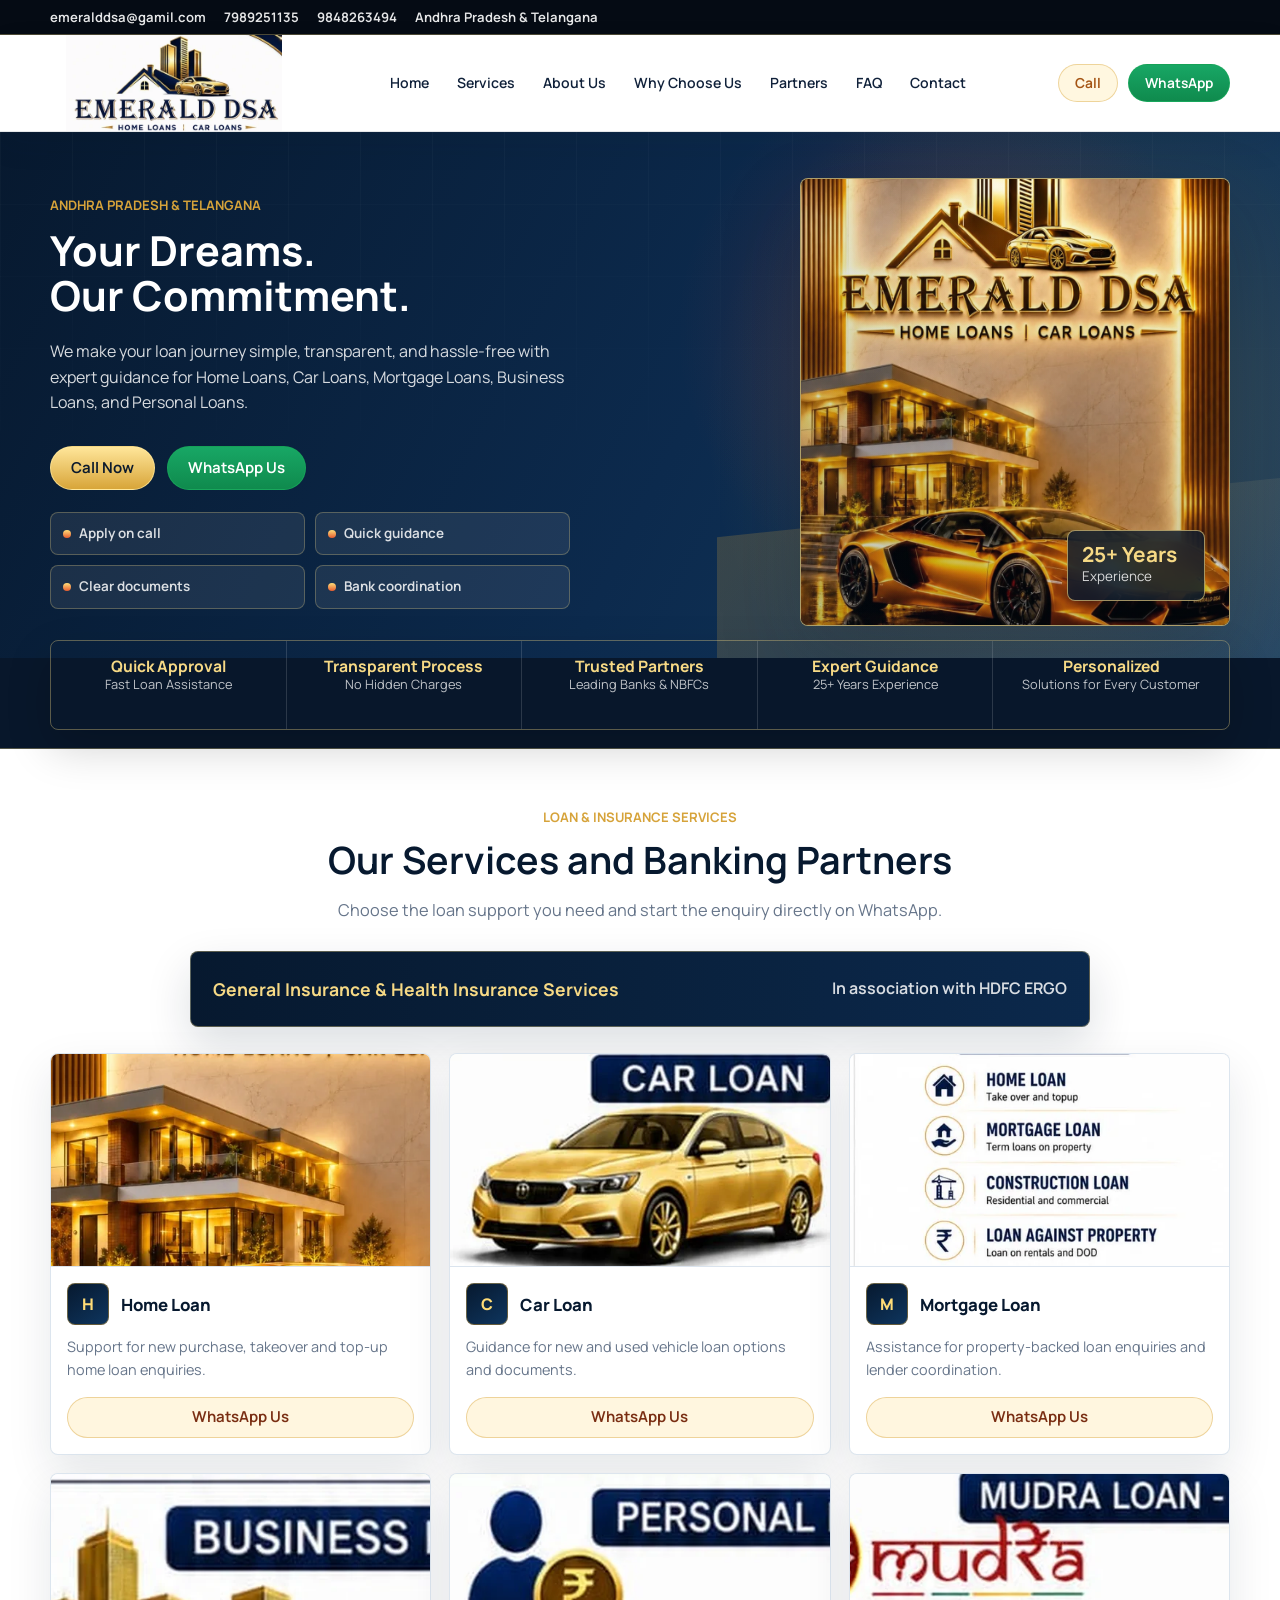
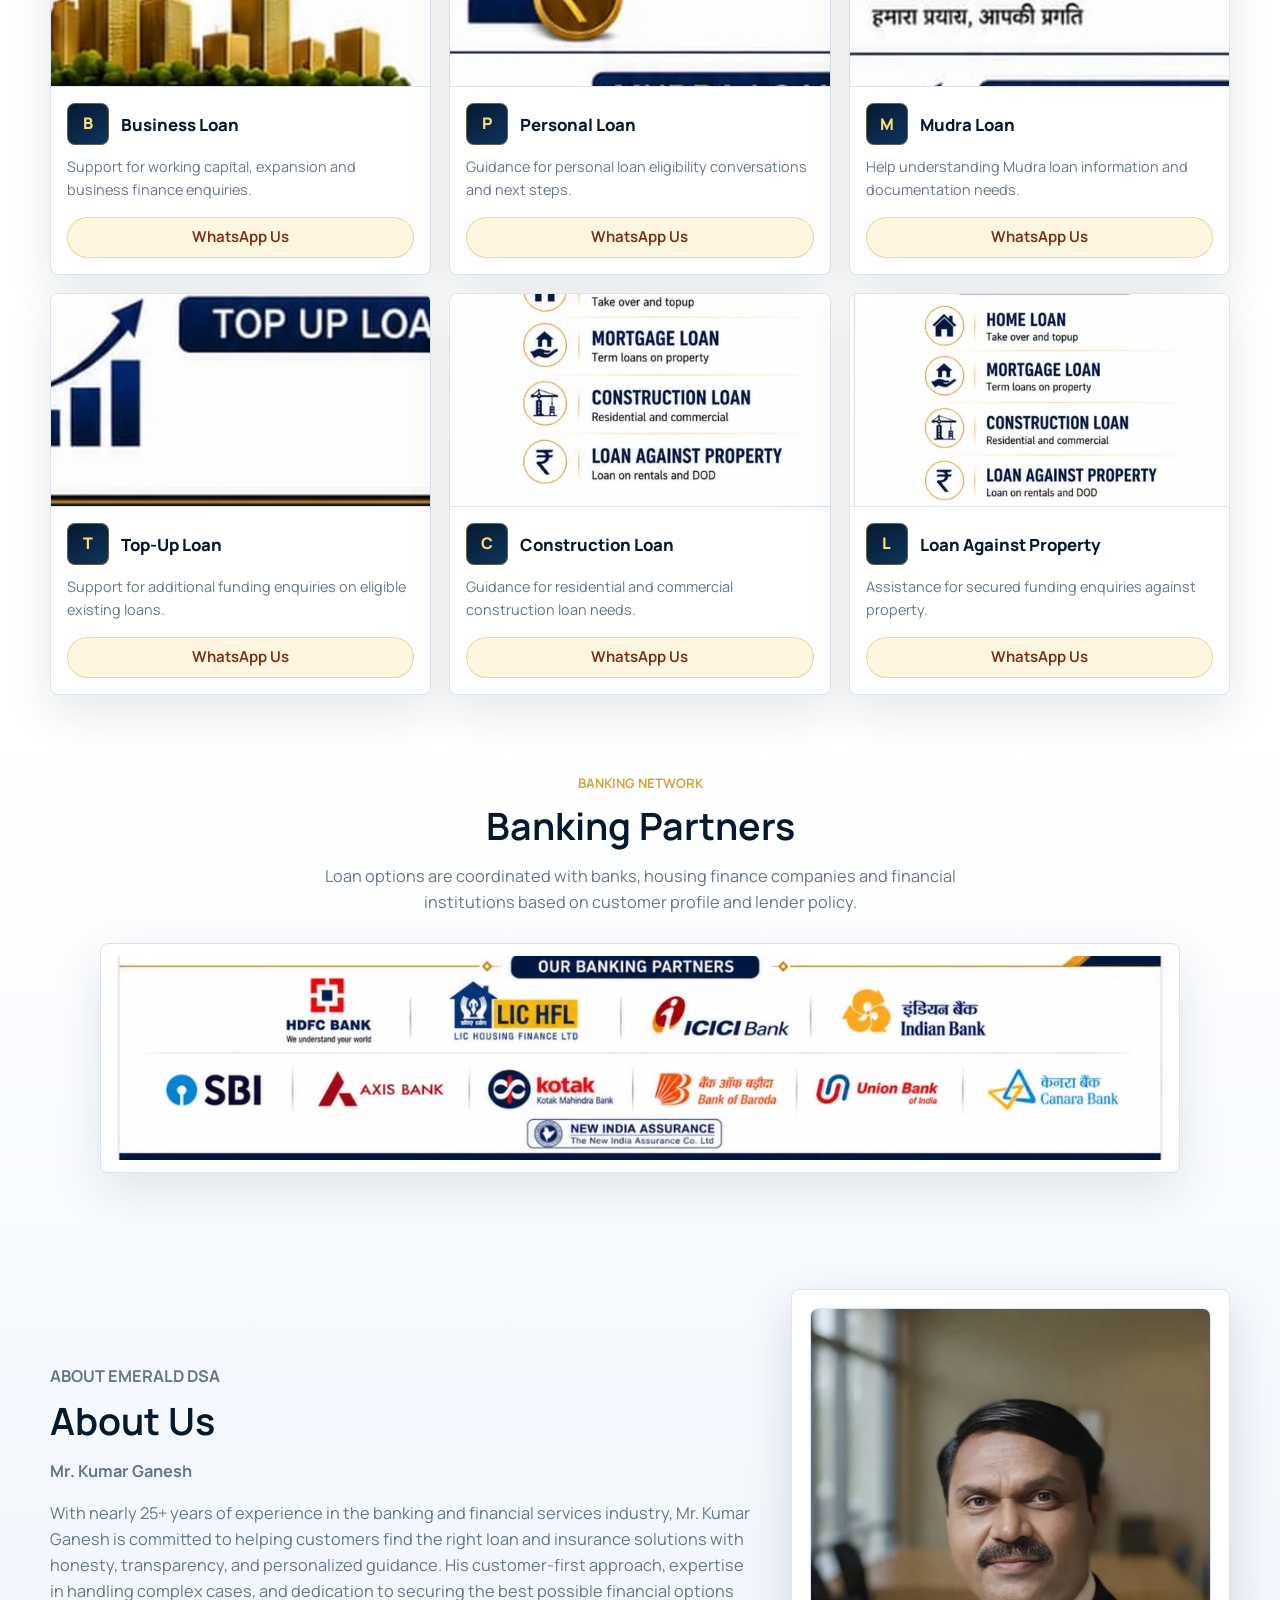
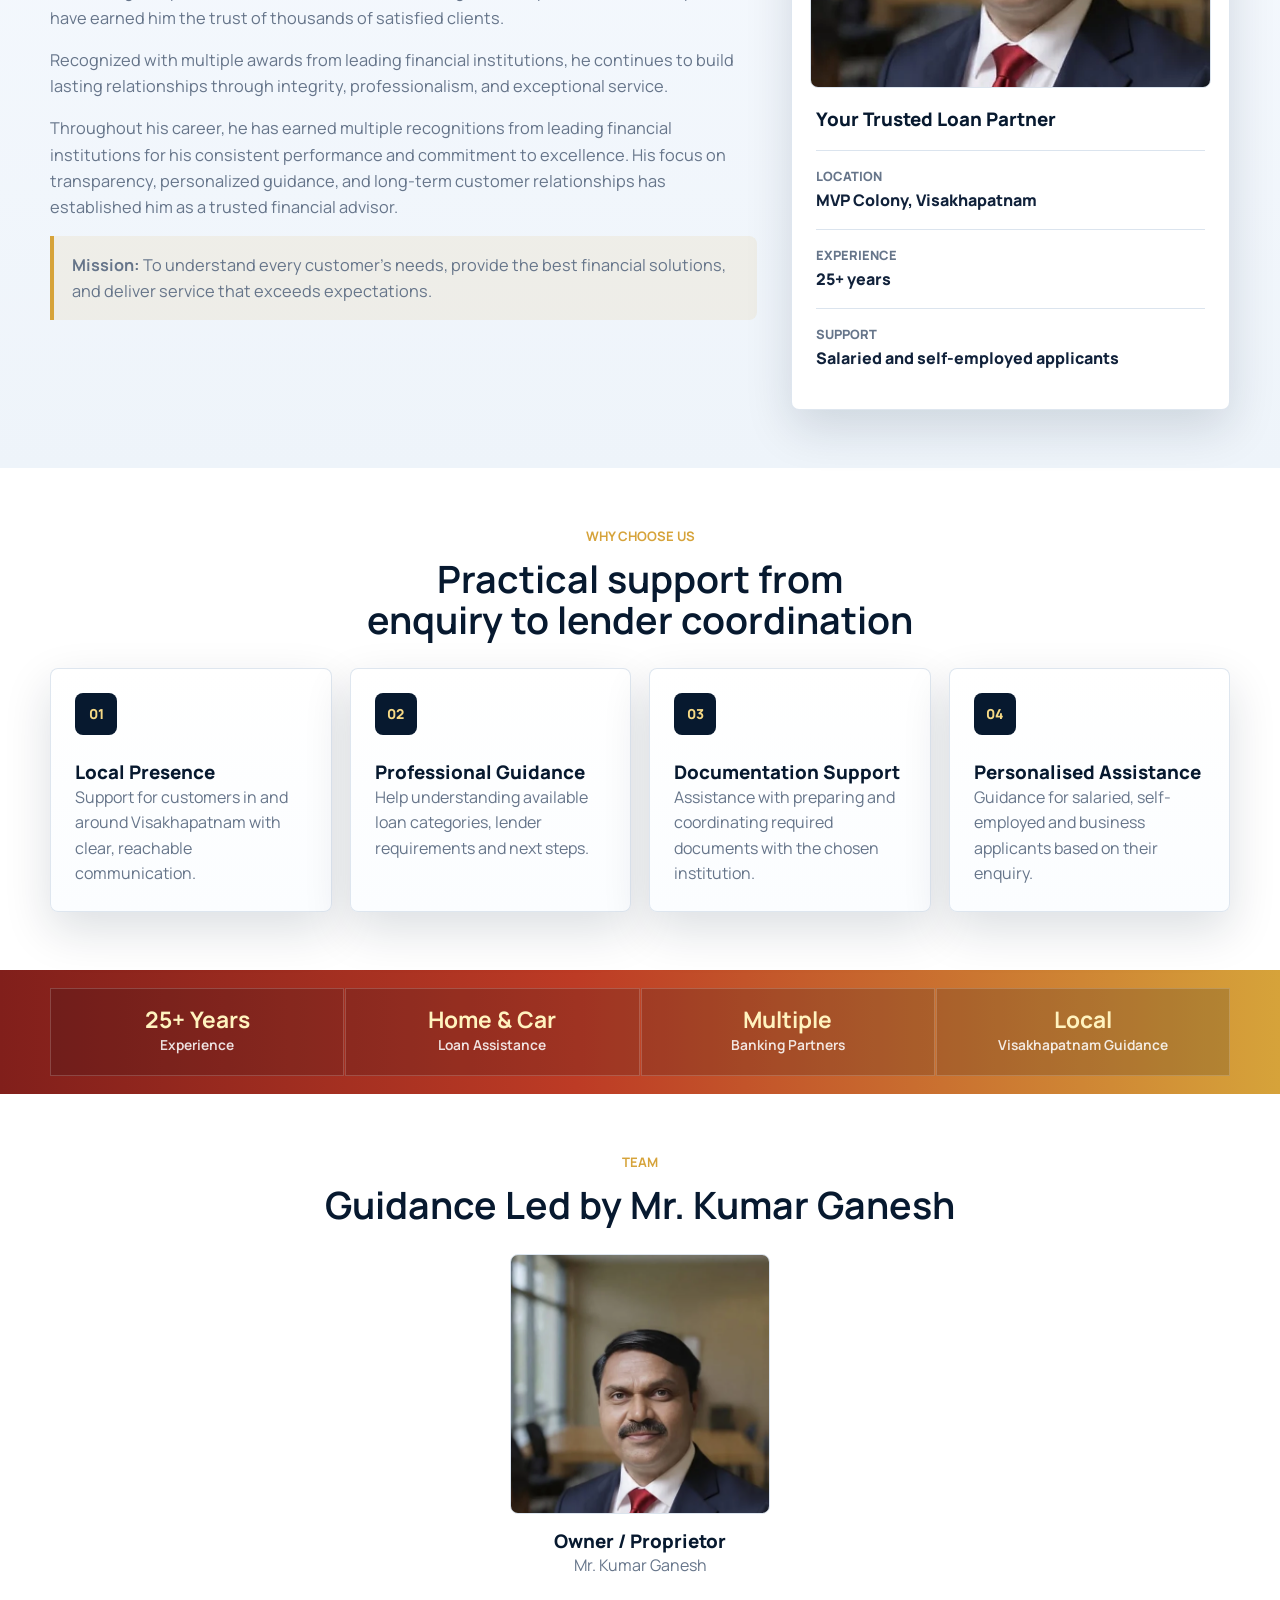
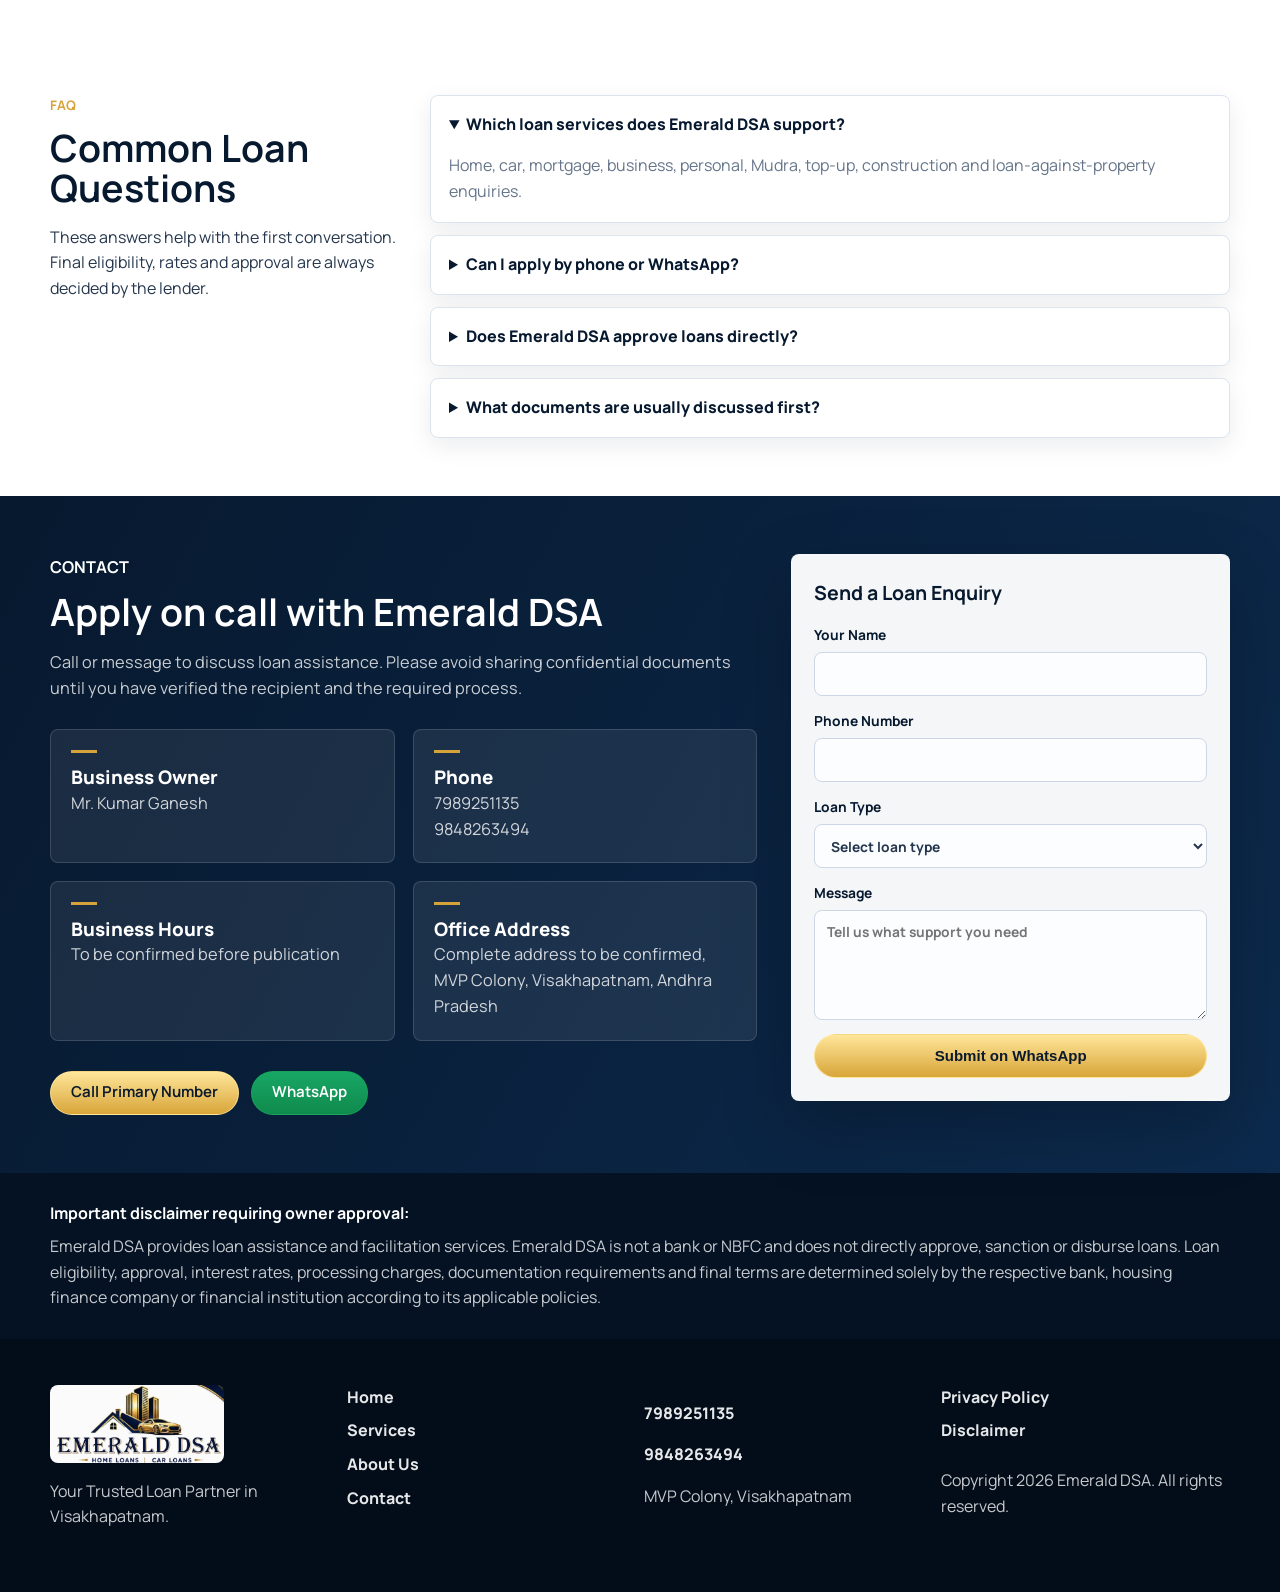
==== commit 652433f6: "Refresh homepage from sister feedback" ====
--- a/index.html
+++ b/index.html
@@ -28,7 +28,7 @@
         "@context": "https://schema.org",
         "@type": "FinancialService",
         "name": "Emerald DSA",
-        "description": "Bank loan assistance and facilitation services for home loans, car loans, mortgage loans, business loans and Mudra loans in Visakhapatnam, Andhra Pradesh.",
+        "description": "Bank loan assistance and facilitation services for home loans, car loans, mortgage loans, business loans, personal loans, insurance services and Mudra loans across Andhra Pradesh and Telangana.",
         "telephone": ["+917989251135", "+919848263494"],
         "address": {
           "@type": "PostalAddress",
@@ -38,14 +38,23 @@
           "postalCode": "PIN to be confirmed",
           "addressCountry": "IN"
         },
-        "areaServed": "Visakhapatnam, Andhra Pradesh",
-        "serviceType": ["Bank loan assistance", "Home loan assistance", "Car loan assistance", "Mortgage loan assistance", "Business loan assistance", "Mudra loan assistance"],
+        "areaServed": ["Andhra Pradesh", "Telangana", "Visakhapatnam"],
+        "serviceType": ["Bank loan assistance", "Home loan assistance", "Car loan assistance", "Mortgage loan assistance", "Business loan assistance", "Personal loan assistance", "Mudra loan assistance", "General insurance services", "Health insurance services"],
         "url": "https://emerald-dsa.p-swaroopk.workers.dev/"
       }
     </script>
   </head>
   <body>
     <a class="skip-link" href="#main">Skip to content</a>
+
+    <div class="top-contact-bar" aria-label="Quick contact details">
+      <div class="container top-contact-inner">
+        <a href="mailto:emeralddsa@gamil.com">emeralddsa@gamil.com</a>
+        <span>7989251135</span>
+        <span>9848263494</span>
+        <span>Andhra Pradesh &amp; Telangana</span>
+      </div>
+    </div>
 
     <header class="site-header" data-header>
       <div class="container header-inner">
@@ -61,7 +70,8 @@
           <a href="#services">Services</a>
           <a href="#about">About Us</a>
           <a href="#why-us">Why Choose Us</a>
-          <a href="#services">Partners</a>
+          <a href="#partners">Partners</a>
+          <a href="#faq">FAQ</a>
           <a href="#testimonials" data-nav-feature="testimonials">Testimonials</a>
           <a href="#contact">Contact</a>
         </nav>
@@ -76,12 +86,18 @@
       <section class="hero" id="home" aria-labelledby="hero-title">
         <div class="container hero-grid">
           <div class="hero-copy">
-            <p class="eyebrow">MVP Colony, Visakhapatnam</p>
+            <p class="eyebrow">Andhra Pradesh &amp; Telangana</p>
             <h1 id="hero-title">Your Dreams. Our Commitment.</h1>
-            <p class="hero-lede">We make your bank loan journey in Visakhapatnam simple, clear and trustworthy with professional guidance for home, car, mortgage, business and personal loan enquiries.</p>
+            <p class="hero-lede">We make your loan journey simple, transparent, and hassle-free with expert guidance for Home Loans, Car Loans, Mortgage Loans, Business Loans, and Personal Loans.</p>
             <div class="hero-actions">
               <a class="button button-primary" data-phone-link href="tel:+917989251135">Call Now</a>
               <a class="button button-whatsapp" data-whatsapp-link href="https://wa.me/917989251135?text=Hello%20Emerald%20DSA%2C%20I%20would%20like%20assistance%20regarding%20a%20loan.%20Please%20contact%20me.">WhatsApp Us</a>
+            </div>
+            <div class="hero-badges" aria-label="Service highlights">
+              <span>Apply on call</span>
+              <span>Quick guidance</span>
+              <span>Clear documents</span>
+              <span>Bank coordination</span>
             </div>
           </div>
           <div class="hero-panel hero-panel-model" aria-label="Emerald DSA service summary">
@@ -98,24 +114,37 @@
 
       <section class="trust-strip" aria-label="Trust highlights">
         <div class="container trust-grid">
-          <article><strong>Fast</strong><span>Processing Guidance</span></article>
-          <article><strong>Clear</strong><span>Documentation Support</span></article>
-          <article><strong>Multiple</strong><span>Loan Categories</span></article>
-          <article><strong>Expert</strong><span>Financial Guidance</span></article>
-          <article><strong>Local</strong><span>Visakhapatnam Support</span></article>
+          <article><strong>Quick Approval</strong><span>Fast Loan Assistance</span></article>
+          <article><strong>Transparent Process</strong><span>No Hidden Charges</span></article>
+          <article><strong>Trusted Partners</strong><span>Leading Banks &amp; NBFCs</span></article>
+          <article><strong>Expert Guidance</strong><span>25+ Years Experience</span></article>
+          <article><strong>Personalized</strong><span>Solutions for Every Customer</span></article>
         </div>
       </section>
 
       <section class="section" id="services" aria-labelledby="services-title">
         <div class="container">
           <div class="section-heading">
-            <p class="eyebrow">Services & Partners</p>
-            <h2 id="services-title">Loan Services and Banking Partners</h2>
-            <p>Bank loan assistance in Visakhapatnam for home, car, mortgage, business, Mudra and related loan enquiries, with partner details shown in one compact view.</p>
-          </div>
-          <figure class="services-overview">
-            <img src="assets/images/services-partners-overview.jpg" alt="Emerald DSA home loan services, car loan services and banking partner details" width="1599" height="958" loading="eager">
-          </figure>
+            <p class="eyebrow">Loan &amp; Insurance Services</p>
+            <h2 id="services-title">Our Services and Banking Partners</h2>
+            <p>Choose the loan support you need and start the enquiry directly on WhatsApp.</p>
+          </div>
+          <div class="insurance-callout">
+            <strong>General Insurance &amp; Health Insurance Services</strong>
+            <span>In association with HDFC ERGO</span>
+          </div>
+          <div class="service-grid" data-services></div>
+        </div>
+      </section>
+
+      <section class="section section-partners" id="partners" aria-labelledby="partners-title">
+        <div class="container">
+          <div class="section-heading">
+            <p class="eyebrow">Banking Network</p>
+            <h2 id="partners-title">Banking Partners</h2>
+            <p>Loan options are coordinated with banks, housing finance companies and financial institutions based on customer profile and lender policy.</p>
+          </div>
+          <img class="partner-strip-image" src="assets/logos/partners/banking-partners-strip.webp" alt="HDFC Bank, LIC HFL, ICICI Bank, Indian Bank, SBI, Axis Bank, Kotak Mahindra Bank, Bank of Baroda, Union Bank of India, Canara Bank and New India Assurance partner logos" width="1536" height="260" loading="eager">
         </div>
       </section>
 
@@ -123,12 +152,15 @@
         <div class="container split-layout">
           <div>
             <p class="eyebrow">About Emerald DSA</p>
-            <h2 id="about-title">Established local loan guidance in Visakhapatnam</h2>
-            <p>Emerald DSA is a loan assistance and facilitation service based in Visakhapatnam. Led by <span data-owner-name>Mr. Ganesh Kumar</span>, the business assists individuals and businesses with understanding loan options, documentation requirements and coordination with banks and financial institutions.</p>
-            <p class="note">Owner name, complete address and business story must be confirmed before publication.</p>
+            <h2 id="about-title">About Us</h2>
+            <p><strong>Mr. Kumar Ganesh</strong></p>
+            <p>With nearly 25+ years of experience in the banking and financial services industry, Mr. Kumar Ganesh is committed to helping customers find the right loan and insurance solutions with honesty, transparency, and personalized guidance. His customer-first approach, expertise in handling complex cases, and dedication to securing the best possible financial options have earned him the trust of thousands of satisfied clients.</p>
+            <p>Recognized with multiple awards from leading financial institutions, he continues to build lasting relationships through integrity, professionalism, and exceptional service.</p>
+            <p>Throughout his career, he has earned multiple recognitions from leading financial institutions for his consistent performance and commitment to excellence. His focus on transparency, personalized guidance, and long-term customer relationships has established him as a trusted financial advisor.</p>
+            <p class="note"><strong>Mission:</strong> To understand every customer's needs, provide the best financial solutions, and deliver service that exceeds expectations.</p>
           </div>
           <div class="about-panel">
-            <img class="about-photo" src="assets/images/ganesh-kumar.webp" alt="Mr. Ganesh Kumar, Emerald DSA proprietor" width="549" height="1200" loading="lazy">
+            <img class="about-photo" src="assets/images/ganesh-kumar.webp" alt="Mr. Kumar Ganesh, Emerald DSA proprietor" width="549" height="1200" loading="eager">
             <h3>Your Trusted Loan Partner</h3>
             <dl>
               <div><dt>Location</dt><dd>MVP Colony, Visakhapatnam</dd></div>
@@ -154,11 +186,20 @@
         </div>
       </section>
 
+      <section class="achievement-band" aria-label="Emerald DSA highlights">
+        <div class="container achievement-grid">
+          <article><strong>25+ Years</strong><span>Experience</span></article>
+          <article><strong>Home & Car</strong><span>Loan Assistance</span></article>
+          <article><strong>Multiple</strong><span>Banking Partners</span></article>
+          <article><strong>Local</strong><span>Visakhapatnam Guidance</span></article>
+        </div>
+      </section>
+
       <section class="section" id="team" aria-labelledby="team-title">
         <div class="container">
           <div class="section-heading">
             <p class="eyebrow">Team</p>
-            <h2 id="team-title">Guidance Led by Mr. Ganesh Kumar</h2>
+            <h2 id="team-title">Guidance Led by Mr. Kumar Ganesh</h2>
           </div>
           <div class="team-grid" data-team></div>
         </div>
@@ -172,6 +213,34 @@
             <p>Sample testimonials are disabled in production until real, approved testimonials are available.</p>
           </div>
           <div class="testimonial-grid" data-testimonials></div>
+        </div>
+      </section>
+
+      <section class="section" id="faq" aria-labelledby="faq-title">
+        <div class="container faq-layout">
+          <div>
+            <p class="eyebrow">FAQ</p>
+            <h2 id="faq-title">Common Loan Questions</h2>
+            <p>These answers help with the first conversation. Final eligibility, rates and approval are always decided by the lender.</p>
+          </div>
+          <div class="faq-list">
+            <details open>
+              <summary>Which loan services does Emerald DSA support?</summary>
+              <p>Home, car, mortgage, business, personal, Mudra, top-up, construction and loan-against-property enquiries.</p>
+            </details>
+            <details>
+              <summary>Can I apply by phone or WhatsApp?</summary>
+              <p>Yes. You can call or send a WhatsApp enquiry, then the team will guide you through the next documents and lender process.</p>
+            </details>
+            <details>
+              <summary>Does Emerald DSA approve loans directly?</summary>
+              <p>No. Emerald DSA assists with guidance and coordination. The bank or financial institution decides eligibility, approval and final terms.</p>
+            </details>
+            <details>
+              <summary>What documents are usually discussed first?</summary>
+              <p>Identity proof, address proof, income details, bank statements and property or vehicle details may be requested depending on the loan type.</p>
+            </details>
+          </div>
         </div>
       </section>
 
@@ -179,12 +248,12 @@
         <div class="container contact-grid">
           <div>
             <p class="eyebrow">Contact</p>
-            <h2 id="contact-title">Speak with Emerald DSA</h2>
+            <h2 id="contact-title">Apply on call with Emerald DSA</h2>
             <p>Call or message to discuss loan assistance. Please avoid sharing confidential documents until you have verified the recipient and the required process.</p>
             <div class="contact-cards">
               <article>
                 <h3>Business Owner</h3>
-                <p data-owner-name>Mr. Ganesh Kumar</p>
+                <p data-owner-name>Mr. Kumar Ganesh</p>
               </article>
               <article>
                 <h3>Phone</h3>
@@ -205,14 +274,34 @@
               <a class="button button-whatsapp" data-whatsapp-link href="https://wa.me/917989251135?text=Hello%20Emerald%20DSA%2C%20I%20would%20like%20assistance%20regarding%20a%20loan.%20Please%20contact%20me.">WhatsApp</a>
             </div>
           </div>
-          <div class="map-card">
-            <div class="map-preview" role="img" aria-label="Map preview placeholder for MVP Colony, Visakhapatnam">
-              <span>MVP Colony</span>
-              <strong>Visakhapatnam</strong>
-              <small>Exact Google Maps preview pending</small>
-            </div>
-            <a class="button button-outline button-full" data-map-link href="https://www.google.com/maps/search/?api=1&amp;query=MVP%20Colony%2C%20Visakhapatnam%2C%20Andhra%20Pradesh" target="_blank" rel="noopener">Open in Google Maps</a>
-          </div>
+          <form class="lead-form" data-lead-form>
+            <h3>Send a Loan Enquiry</h3>
+            <label>
+              <span>Your Name</span>
+              <input type="text" name="name" autocomplete="name" required>
+            </label>
+            <label>
+              <span>Phone Number</span>
+              <input type="tel" name="phone" autocomplete="tel" required>
+            </label>
+            <label>
+              <span>Loan Type</span>
+              <select name="loanType" required>
+                <option value="">Select loan type</option>
+                <option>Home Loan</option>
+                <option>Car Loan</option>
+                <option>Mortgage Loan</option>
+                <option>Business Loan</option>
+                <option>Personal Loan</option>
+                <option>Mudra Loan</option>
+              </select>
+            </label>
+            <label>
+              <span>Message</span>
+              <textarea name="message" rows="4" placeholder="Tell us what support you need"></textarea>
+            </label>
+            <button class="button button-primary button-full" type="submit">Submit on WhatsApp</button>
+          </form>
         </div>
       </section>
 
--- a/css/styles.css
+++ b/css/styles.css
@@ -1415,6 +1415,432 @@
   }
 }
 
+/* Reference-inspired lead-generation refresh */
+.top-contact-bar {
+  color: rgba(255, 255, 255, 0.88);
+  background: #050b14;
+  border-bottom: 1px solid rgba(246, 217, 133, 0.3);
+  font-size: 0.82rem;
+  font-weight: 650;
+}
+
+.top-contact-inner {
+  display: flex;
+  min-height: 34px;
+  align-items: center;
+  justify-content: center;
+  gap: 18px;
+  text-align: center;
+}
+
+.top-contact-inner span,
+.top-contact-inner a {
+  color: rgba(255, 255, 255, 0.9);
+}
+
+.site-header {
+  top: 0;
+}
+
+.header-inner {
+  min-height: 86px;
+}
+
+.brand img {
+  width: 206px;
+  max-height: 96px;
+}
+
+.site-nav {
+  font-size: 0.88rem;
+}
+
+.header-actions .button-outline {
+  color: #a45413;
+  background: #fff7e0;
+  border-color: rgba(214, 163, 58, 0.42);
+}
+
+.hero {
+  background:
+    radial-gradient(circle at 74% 38%, rgba(239, 69, 50, 0.2), transparent 27%),
+    radial-gradient(circle at 85% 55%, rgba(214, 163, 58, 0.22), transparent 34%),
+    linear-gradient(117deg, #07192f 0%, #0c2a4d 54%, #143b60 100%);
+}
+
+.hero-grid {
+  padding: 42px 0 34px;
+}
+
+.hero-copy {
+  align-self: center;
+}
+
+.hero h1 {
+  font-weight: 720;
+}
+
+.hero-badges {
+  display: grid;
+  grid-template-columns: repeat(2, minmax(0, 1fr));
+  gap: 10px;
+  max-width: 520px;
+  margin-top: 22px;
+}
+
+.hero-badges span {
+  display: flex;
+  min-height: 42px;
+  align-items: center;
+  gap: 8px;
+  padding: 10px 12px;
+  color: rgba(255, 255, 255, 0.84);
+  border: 1px solid rgba(246, 217, 133, 0.28);
+  border-radius: var(--radius);
+  background: rgba(255, 255, 255, 0.08);
+  font-size: 0.84rem;
+  font-weight: 650;
+}
+
+.hero-badges span::before {
+  width: 8px;
+  height: 8px;
+  flex: 0 0 auto;
+  border-radius: 999px;
+  background: linear-gradient(180deg, #ffde79, #e65b2f);
+  content: "";
+}
+
+.model-hero-media {
+  width: min(100%, 430px);
+  height: clamp(390px, 35vw, 520px);
+}
+
+.trust-strip {
+  padding: 0;
+  background: #08172b;
+}
+
+.trust-grid {
+  transform: translateY(-18px);
+  box-shadow: 0 18px 44px rgba(0, 0, 0, 0.18);
+}
+
+.trust-grid article {
+  min-height: 88px;
+  padding: 16px 14px;
+}
+
+.trust-grid strong {
+  font-size: 0.98rem;
+  line-height: 1.2;
+}
+
+.trust-grid span {
+  font-size: 0.8rem;
+  line-height: 1.25;
+}
+
+.section-heading {
+  margin-bottom: 28px;
+}
+
+.section-heading p:not(.eyebrow) {
+  max-width: 680px;
+  margin-inline: auto;
+}
+
+.insurance-callout {
+  display: flex;
+  max-width: 900px;
+  min-height: 76px;
+  align-items: center;
+  justify-content: space-between;
+  gap: 18px;
+  margin: 0 auto 26px;
+  padding: 18px 22px;
+  color: var(--paper);
+  border: 1px solid rgba(246, 217, 133, 0.35);
+  border-radius: 8px;
+  background:
+    linear-gradient(90deg, rgba(7, 25, 47, 0.96), rgba(12, 42, 77, 0.94)),
+    var(--midnight);
+  box-shadow: 0 18px 45px rgba(7, 25, 47, 0.14);
+}
+
+.insurance-callout strong {
+  color: var(--gold-soft);
+  font-size: 1.1rem;
+  line-height: 1.25;
+}
+
+.insurance-callout span {
+  color: rgba(255, 255, 255, 0.84);
+  font-weight: 650;
+  text-align: right;
+}
+
+.service-grid {
+  grid-template-columns: repeat(1, minmax(0, 1fr));
+}
+
+.service-card {
+  overflow: hidden;
+  border: 1px solid rgba(219, 228, 238, 0.95);
+  border-radius: 8px;
+  background: var(--paper);
+  box-shadow: 0 18px 45px rgba(7, 25, 47, 0.1);
+}
+
+.service-card:hover {
+  transform: translateY(-3px);
+  border-color: rgba(214, 163, 58, 0.58);
+  box-shadow: 0 26px 60px rgba(7, 25, 47, 0.14);
+}
+
+.service-card > img {
+  height: auto;
+  aspect-ratio: 16 / 9;
+  border-bottom: 1px solid var(--line);
+}
+
+.service-card-body {
+  padding: 16px;
+}
+
+.service-card h3 {
+  font-size: 1.05rem;
+  font-weight: 780;
+}
+
+.service-card p {
+  min-height: 52px;
+  font-size: 0.9rem;
+}
+
+.service-card .button {
+  min-height: 40px;
+  color: #7a2e13;
+  background: #fff6df;
+  border-color: rgba(214, 163, 58, 0.42);
+}
+
+.service-card .button:hover {
+  color: var(--paper);
+  background: linear-gradient(180deg, #d44b27, #9f281c);
+  border-color: transparent;
+}
+
+.service-icon {
+  color: #ffdc77;
+  background: linear-gradient(145deg, #07192f, #0e355e);
+}
+
+.section-partners {
+  padding-top: 20px;
+  background:
+    linear-gradient(180deg, var(--paper), #f8fbff);
+}
+
+.partner-strip-image {
+  max-width: 1080px;
+  padding: 12px;
+  border-radius: 8px;
+  box-shadow: 0 18px 50px rgba(7, 25, 47, 0.1);
+}
+
+.achievement-band {
+  color: var(--paper);
+  background:
+    linear-gradient(90deg, #811f1b, #bd3b25 45%, #d6a33a 100%);
+}
+
+.achievement-grid {
+  display: grid;
+  gap: 1px;
+  padding: 18px 0;
+}
+
+.achievement-grid article {
+  display: grid;
+  gap: 2px;
+  min-height: 88px;
+  align-content: center;
+  padding: 18px;
+  border: 1px solid rgba(255, 255, 255, 0.18);
+  background: rgba(5, 11, 20, 0.16);
+  text-align: center;
+}
+
+.achievement-grid strong {
+  color: #fff3bf;
+  font-size: 1.42rem;
+  line-height: 1.05;
+}
+
+.achievement-grid span {
+  color: rgba(255, 255, 255, 0.86);
+  font-size: 0.86rem;
+  font-weight: 650;
+}
+
+.faq-layout {
+  display: grid;
+  gap: 28px;
+}
+
+.faq-list {
+  display: grid;
+  gap: 12px;
+}
+
+.faq-list details {
+  border: 1px solid var(--line);
+  border-radius: 8px;
+  background: var(--paper);
+  box-shadow: var(--shadow-sm);
+}
+
+.faq-list summary {
+  cursor: pointer;
+  padding: 16px 18px;
+  color: var(--midnight);
+  font-weight: 780;
+}
+
+.faq-list p {
+  margin: 0;
+  padding: 0 18px 18px;
+  color: var(--muted);
+}
+
+.contact-grid {
+  align-items: start;
+}
+
+.lead-form {
+  display: grid;
+  gap: 14px;
+  padding: 22px;
+  border: 1px solid rgba(255, 255, 255, 0.16);
+  border-radius: 8px;
+  background: rgba(255, 255, 255, 0.96);
+  box-shadow: 0 26px 70px rgba(0, 0, 0, 0.22);
+}
+
+.lead-form h3 {
+  margin: 0 0 2px;
+  color: var(--midnight);
+  font-size: 1.22rem;
+}
+
+.lead-form label {
+  display: grid;
+  gap: 6px;
+  color: var(--midnight);
+  font-size: 0.86rem;
+  font-weight: 720;
+}
+
+.lead-form input,
+.lead-form select,
+.lead-form textarea {
+  width: 100%;
+  min-height: 44px;
+  padding: 10px 12px;
+  color: var(--text);
+  border: 1px solid #cdd8e6;
+  border-radius: 8px;
+  background: #fbfdff;
+  font: inherit;
+}
+
+.lead-form textarea {
+  resize: vertical;
+}
+
+.lead-form :focus {
+  border-color: var(--gold);
+  outline: 3px solid rgba(246, 217, 133, 0.38);
+}
+
+@media (min-width: 620px) {
+  .achievement-grid {
+    grid-template-columns: repeat(2, 1fr);
+  }
+}
+
+@media (min-width: 900px) {
+  .top-contact-inner {
+    justify-content: flex-start;
+  }
+
+  .brand img {
+    width: 248px;
+  }
+
+  .hero-grid {
+    grid-template-columns: minmax(0, 0.78fr) minmax(440px, 0.72fr);
+    padding: 46px 0 32px;
+  }
+
+  .service-grid {
+    grid-template-columns: repeat(3, 1fr);
+  }
+
+  .achievement-grid {
+    grid-template-columns: repeat(4, 1fr);
+  }
+
+  .faq-layout {
+    grid-template-columns: minmax(280px, 0.44fr) 1fr;
+  }
+}
+
+@media (max-width: 720px) {
+  .top-contact-inner {
+    min-height: auto;
+    padding-block: 8px;
+    flex-wrap: wrap;
+    gap: 6px 14px;
+  }
+
+  .hero-badges {
+    grid-template-columns: 1fr;
+  }
+
+  .model-hero-media {
+    height: 440px;
+  }
+
+  .brand img {
+    width: 184px;
+  }
+
+  .header-inner {
+    min-height: 78px;
+  }
+
+  .insurance-callout {
+    display: grid;
+    text-align: center;
+  }
+
+  .insurance-callout span {
+    text-align: center;
+  }
+}
+
+@media (max-width: 420px) {
+  .top-contact-inner span:last-child {
+    display: none;
+  }
+
+  .lead-form {
+    padding: 18px;
+  }
+}
+
 @media (prefers-reduced-motion: reduce) {
   *,
   *::before,
--- a/css/styles.css
+++ b/css/styles.css
@@ -1415,6 +1415,432 @@
   }
 }
 
+/* Reference-inspired lead-generation refresh */
+.top-contact-bar {
+  color: rgba(255, 255, 255, 0.88);
+  background: #050b14;
+  border-bottom: 1px solid rgba(246, 217, 133, 0.3);
+  font-size: 0.82rem;
+  font-weight: 650;
+}
+
+.top-contact-inner {
+  display: flex;
+  min-height: 34px;
+  align-items: center;
+  justify-content: center;
+  gap: 18px;
+  text-align: center;
+}
+
+.top-contact-inner span,
+.top-contact-inner a {
+  color: rgba(255, 255, 255, 0.9);
+}
+
+.site-header {
+  top: 0;
+}
+
+.header-inner {
+  min-height: 86px;
+}
+
+.brand img {
+  width: 206px;
+  max-height: 96px;
+}
+
+.site-nav {
+  font-size: 0.88rem;
+}
+
+.header-actions .button-outline {
+  color: #a45413;
+  background: #fff7e0;
+  border-color: rgba(214, 163, 58, 0.42);
+}
+
+.hero {
+  background:
+    radial-gradient(circle at 74% 38%, rgba(239, 69, 50, 0.2), transparent 27%),
+    radial-gradient(circle at 85% 55%, rgba(214, 163, 58, 0.22), transparent 34%),
+    linear-gradient(117deg, #07192f 0%, #0c2a4d 54%, #143b60 100%);
+}
+
+.hero-grid {
+  padding: 42px 0 34px;
+}
+
+.hero-copy {
+  align-self: center;
+}
+
+.hero h1 {
+  font-weight: 720;
+}
+
+.hero-badges {
+  display: grid;
+  grid-template-columns: repeat(2, minmax(0, 1fr));
+  gap: 10px;
+  max-width: 520px;
+  margin-top: 22px;
+}
+
+.hero-badges span {
+  display: flex;
+  min-height: 42px;
+  align-items: center;
+  gap: 8px;
+  padding: 10px 12px;
+  color: rgba(255, 255, 255, 0.84);
+  border: 1px solid rgba(246, 217, 133, 0.28);
+  border-radius: var(--radius);
+  background: rgba(255, 255, 255, 0.08);
+  font-size: 0.84rem;
+  font-weight: 650;
+}
+
+.hero-badges span::before {
+  width: 8px;
+  height: 8px;
+  flex: 0 0 auto;
+  border-radius: 999px;
+  background: linear-gradient(180deg, #ffde79, #e65b2f);
+  content: "";
+}
+
+.model-hero-media {
+  width: min(100%, 430px);
+  height: clamp(390px, 35vw, 520px);
+}
+
+.trust-strip {
+  padding: 0;
+  background: #08172b;
+}
+
+.trust-grid {
+  transform: translateY(-18px);
+  box-shadow: 0 18px 44px rgba(0, 0, 0, 0.18);
+}
+
+.trust-grid article {
+  min-height: 88px;
+  padding: 16px 14px;
+}
+
+.trust-grid strong {
+  font-size: 0.98rem;
+  line-height: 1.2;
+}
+
+.trust-grid span {
+  font-size: 0.8rem;
+  line-height: 1.25;
+}
+
+.section-heading {
+  margin-bottom: 28px;
+}
+
+.section-heading p:not(.eyebrow) {
+  max-width: 680px;
+  margin-inline: auto;
+}
+
+.insurance-callout {
+  display: flex;
+  max-width: 900px;
+  min-height: 76px;
+  align-items: center;
+  justify-content: space-between;
+  gap: 18px;
+  margin: 0 auto 26px;
+  padding: 18px 22px;
+  color: var(--paper);
+  border: 1px solid rgba(246, 217, 133, 0.35);
+  border-radius: 8px;
+  background:
+    linear-gradient(90deg, rgba(7, 25, 47, 0.96), rgba(12, 42, 77, 0.94)),
+    var(--midnight);
+  box-shadow: 0 18px 45px rgba(7, 25, 47, 0.14);
+}
+
+.insurance-callout strong {
+  color: var(--gold-soft);
+  font-size: 1.1rem;
+  line-height: 1.25;
+}
+
+.insurance-callout span {
+  color: rgba(255, 255, 255, 0.84);
+  font-weight: 650;
+  text-align: right;
+}
+
+.service-grid {
+  grid-template-columns: repeat(1, minmax(0, 1fr));
+}
+
+.service-card {
+  overflow: hidden;
+  border: 1px solid rgba(219, 228, 238, 0.95);
+  border-radius: 8px;
+  background: var(--paper);
+  box-shadow: 0 18px 45px rgba(7, 25, 47, 0.1);
+}
+
+.service-card:hover {
+  transform: translateY(-3px);
+  border-color: rgba(214, 163, 58, 0.58);
+  box-shadow: 0 26px 60px rgba(7, 25, 47, 0.14);
+}
+
+.service-card > img {
+  height: auto;
+  aspect-ratio: 16 / 9;
+  border-bottom: 1px solid var(--line);
+}
+
+.service-card-body {
+  padding: 16px;
+}
+
+.service-card h3 {
+  font-size: 1.05rem;
+  font-weight: 780;
+}
+
+.service-card p {
+  min-height: 52px;
+  font-size: 0.9rem;
+}
+
+.service-card .button {
+  min-height: 40px;
+  color: #7a2e13;
+  background: #fff6df;
+  border-color: rgba(214, 163, 58, 0.42);
+}
+
+.service-card .button:hover {
+  color: var(--paper);
+  background: linear-gradient(180deg, #d44b27, #9f281c);
+  border-color: transparent;
+}
+
+.service-icon {
+  color: #ffdc77;
+  background: linear-gradient(145deg, #07192f, #0e355e);
+}
+
+.section-partners {
+  padding-top: 20px;
+  background:
+    linear-gradient(180deg, var(--paper), #f8fbff);
+}
+
+.partner-strip-image {
+  max-width: 1080px;
+  padding: 12px;
+  border-radius: 8px;
+  box-shadow: 0 18px 50px rgba(7, 25, 47, 0.1);
+}
+
+.achievement-band {
+  color: var(--paper);
+  background:
+    linear-gradient(90deg, #811f1b, #bd3b25 45%, #d6a33a 100%);
+}
+
+.achievement-grid {
+  display: grid;
+  gap: 1px;
+  padding: 18px 0;
+}
+
+.achievement-grid article {
+  display: grid;
+  gap: 2px;
+  min-height: 88px;
+  align-content: center;
+  padding: 18px;
+  border: 1px solid rgba(255, 255, 255, 0.18);
+  background: rgba(5, 11, 20, 0.16);
+  text-align: center;
+}
+
+.achievement-grid strong {
+  color: #fff3bf;
+  font-size: 1.42rem;
+  line-height: 1.05;
+}
+
+.achievement-grid span {
+  color: rgba(255, 255, 255, 0.86);
+  font-size: 0.86rem;
+  font-weight: 650;
+}
+
+.faq-layout {
+  display: grid;
+  gap: 28px;
+}
+
+.faq-list {
+  display: grid;
+  gap: 12px;
+}
+
+.faq-list details {
+  border: 1px solid var(--line);
+  border-radius: 8px;
+  background: var(--paper);
+  box-shadow: var(--shadow-sm);
+}
+
+.faq-list summary {
+  cursor: pointer;
+  padding: 16px 18px;
+  color: var(--midnight);
+  font-weight: 780;
+}
+
+.faq-list p {
+  margin: 0;
+  padding: 0 18px 18px;
+  color: var(--muted);
+}
+
+.contact-grid {
+  align-items: start;
+}
+
+.lead-form {
+  display: grid;
+  gap: 14px;
+  padding: 22px;
+  border: 1px solid rgba(255, 255, 255, 0.16);
+  border-radius: 8px;
+  background: rgba(255, 255, 255, 0.96);
+  box-shadow: 0 26px 70px rgba(0, 0, 0, 0.22);
+}
+
+.lead-form h3 {
+  margin: 0 0 2px;
+  color: var(--midnight);
+  font-size: 1.22rem;
+}
+
+.lead-form label {
+  display: grid;
+  gap: 6px;
+  color: var(--midnight);
+  font-size: 0.86rem;
+  font-weight: 720;
+}
+
+.lead-form input,
+.lead-form select,
+.lead-form textarea {
+  width: 100%;
+  min-height: 44px;
+  padding: 10px 12px;
+  color: var(--text);
+  border: 1px solid #cdd8e6;
+  border-radius: 8px;
+  background: #fbfdff;
+  font: inherit;
+}
+
+.lead-form textarea {
+  resize: vertical;
+}
+
+.lead-form :focus {
+  border-color: var(--gold);
+  outline: 3px solid rgba(246, 217, 133, 0.38);
+}
+
+@media (min-width: 620px) {
+  .achievement-grid {
+    grid-template-columns: repeat(2, 1fr);
+  }
+}
+
+@media (min-width: 900px) {
+  .top-contact-inner {
+    justify-content: flex-start;
+  }
+
+  .brand img {
+    width: 248px;
+  }
+
+  .hero-grid {
+    grid-template-columns: minmax(0, 0.78fr) minmax(440px, 0.72fr);
+    padding: 46px 0 32px;
+  }
+
+  .service-grid {
+    grid-template-columns: repeat(3, 1fr);
+  }
+
+  .achievement-grid {
+    grid-template-columns: repeat(4, 1fr);
+  }
+
+  .faq-layout {
+    grid-template-columns: minmax(280px, 0.44fr) 1fr;
+  }
+}
+
+@media (max-width: 720px) {
+  .top-contact-inner {
+    min-height: auto;
+    padding-block: 8px;
+    flex-wrap: wrap;
+    gap: 6px 14px;
+  }
+
+  .hero-badges {
+    grid-template-columns: 1fr;
+  }
+
+  .model-hero-media {
+    height: 440px;
+  }
+
+  .brand img {
+    width: 184px;
+  }
+
+  .header-inner {
+    min-height: 78px;
+  }
+
+  .insurance-callout {
+    display: grid;
+    text-align: center;
+  }
+
+  .insurance-callout span {
+    text-align: center;
+  }
+}
+
+@media (max-width: 420px) {
+  .top-contact-inner span:last-child {
+    display: none;
+  }
+
+  .lead-form {
+    padding: 18px;
+  }
+}
+
 @media (prefers-reduced-motion: reduce) {
   *,
   *::before,
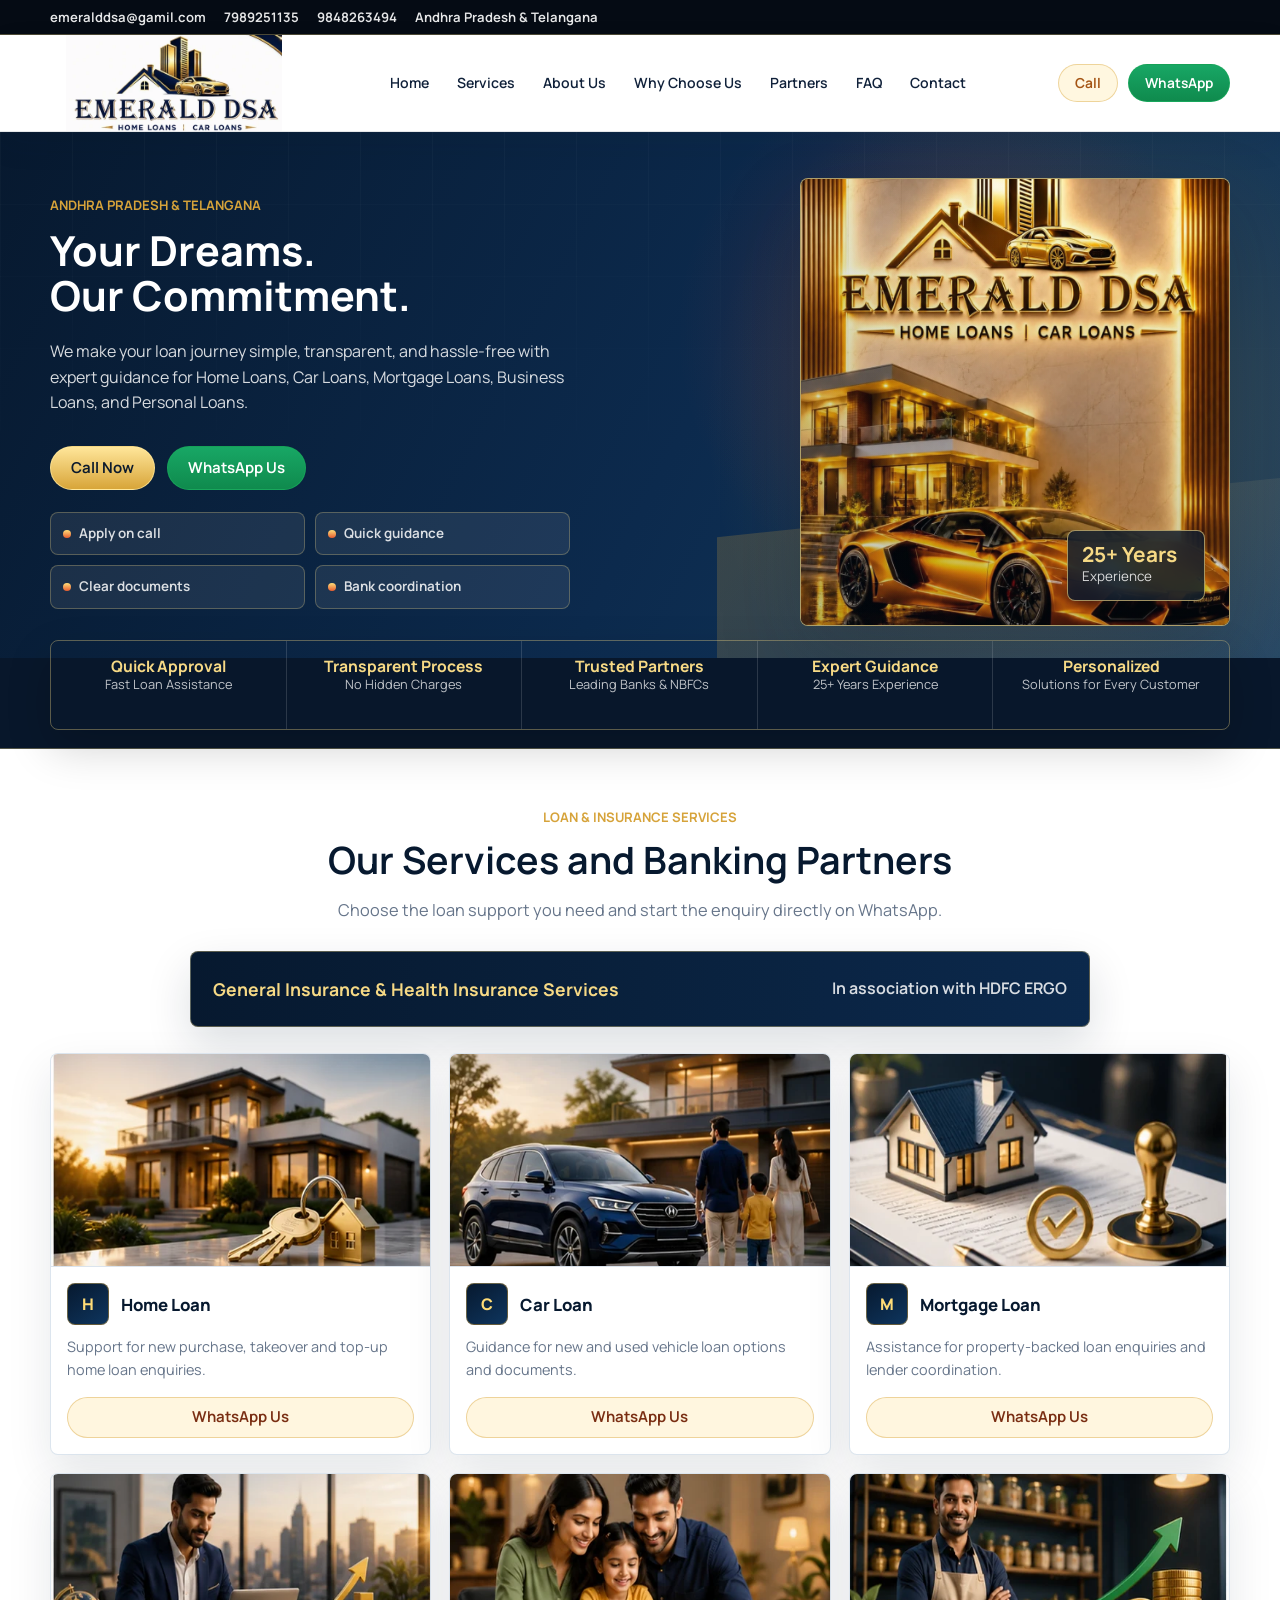
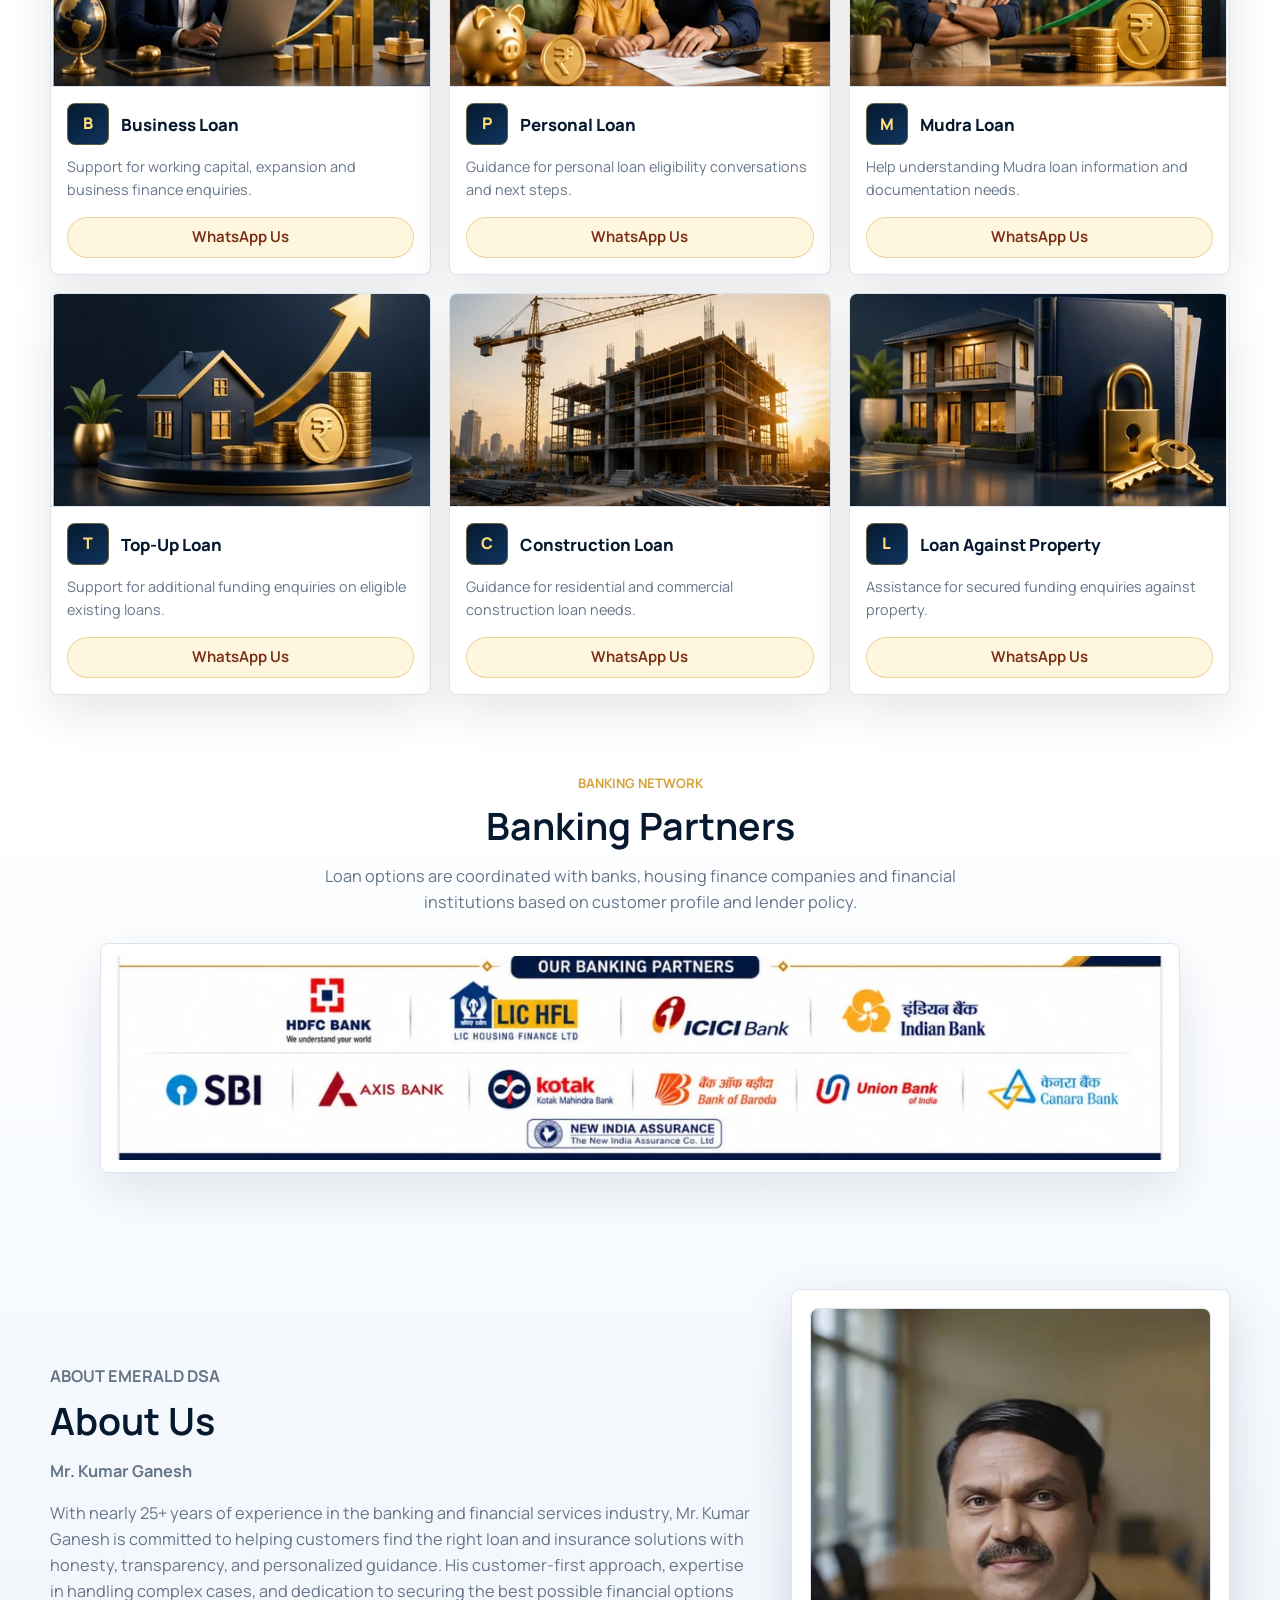
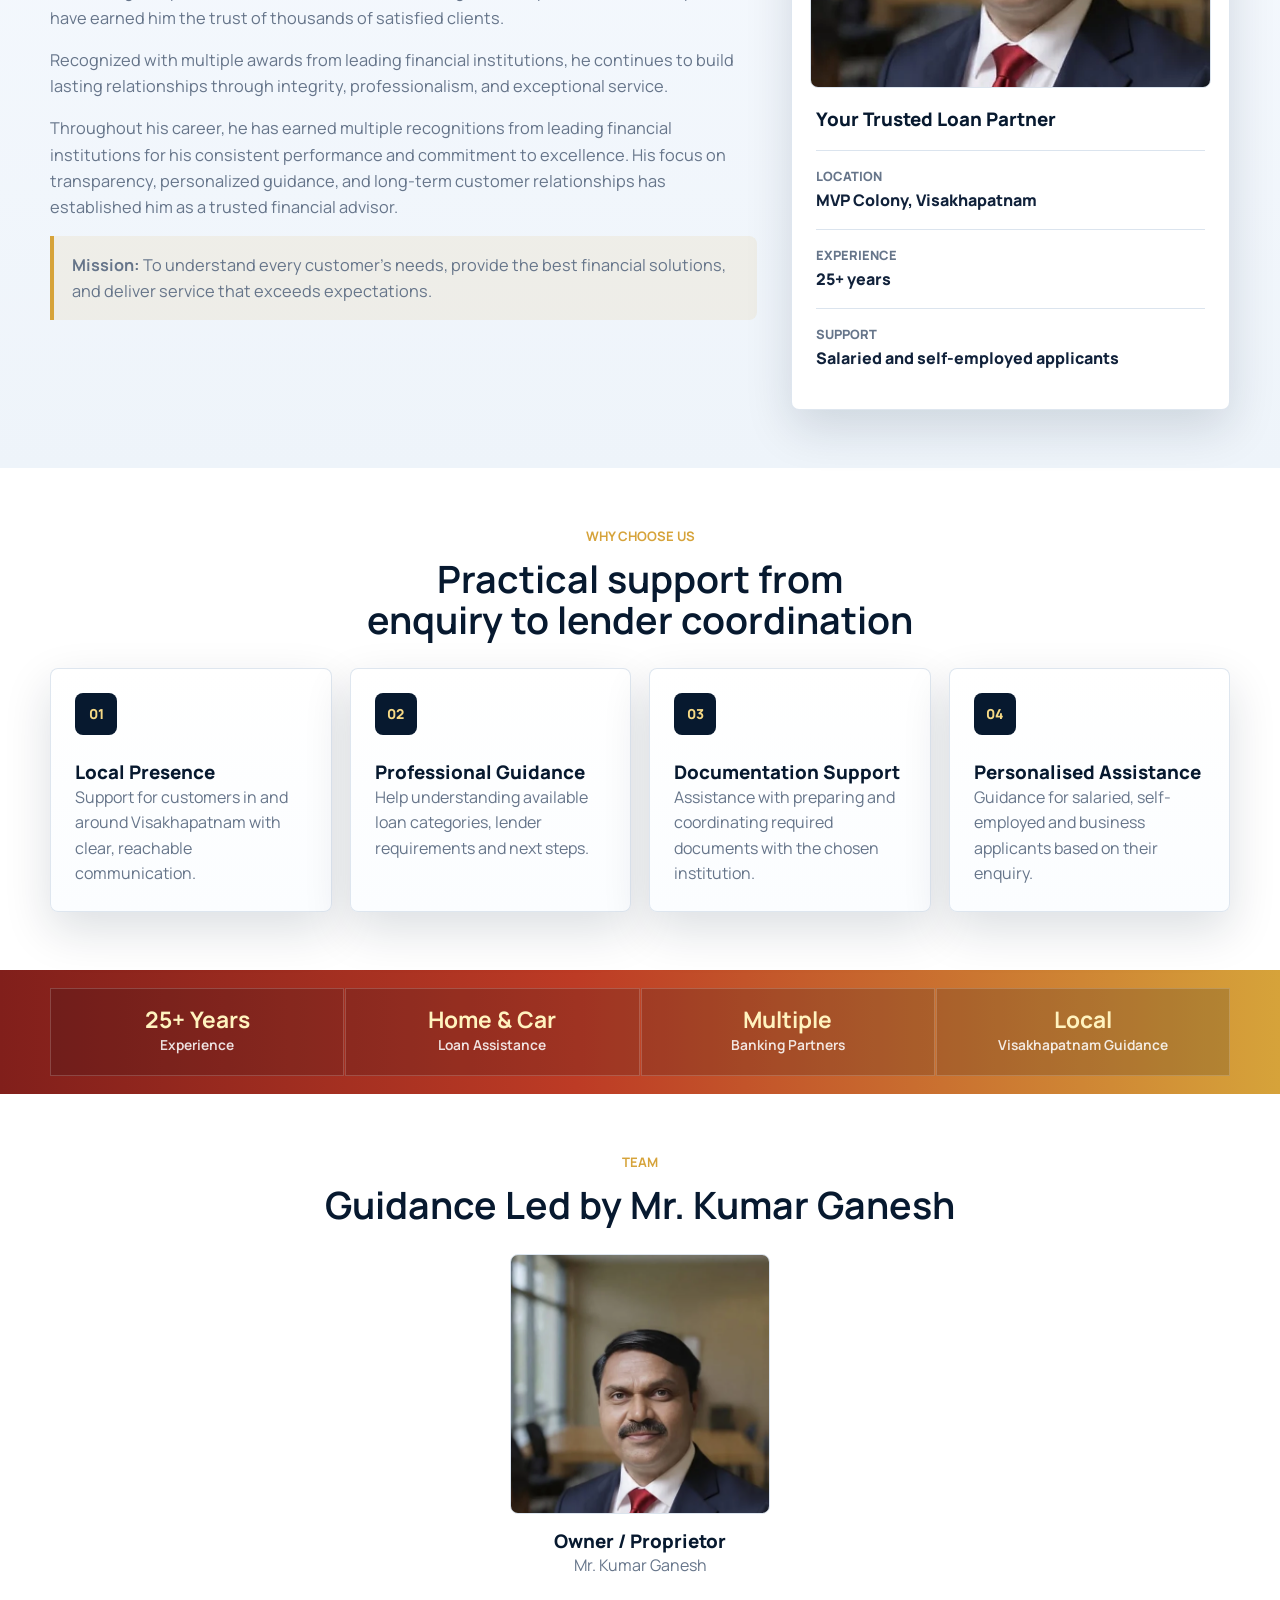
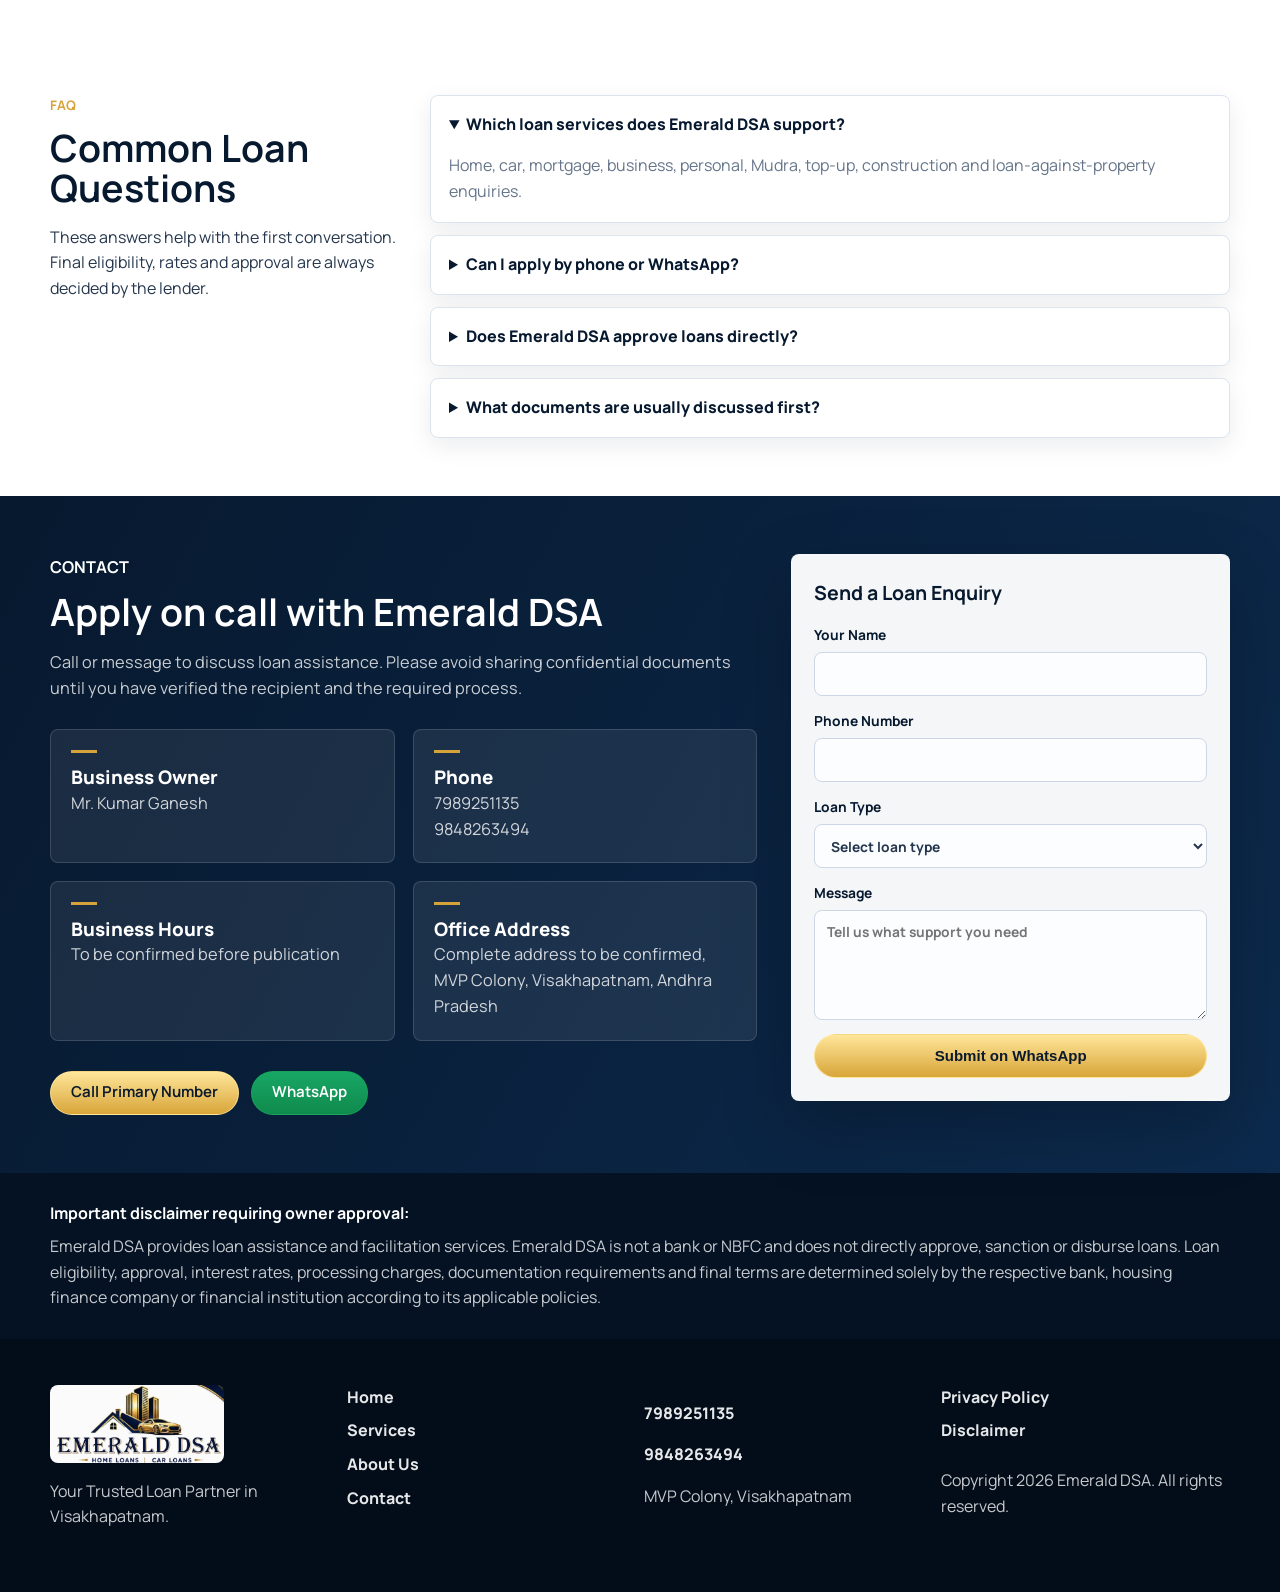
==== commit 3374335d: "Update WhatsApp prefilled message" ====
--- a/index.html
+++ b/index.html
@@ -77,7 +77,7 @@
         </nav>
         <div class="header-actions" aria-label="Quick contact">
           <a class="button button-small button-outline" data-phone-link href="tel:+917989251135">Call</a>
-          <a class="button button-small button-whatsapp" data-whatsapp-link href="https://wa.me/917989251135?text=Hello%20Emerald%20DSA%2C%20I%20would%20like%20assistance%20regarding%20a%20loan.%20Please%20contact%20me.">WhatsApp</a>
+          <a class="button button-small button-whatsapp" data-whatsapp-link href="https://wa.me/917989251135?text=Hello%20Emerald%20DSA%2C%0AI%20am%20interested%20in%20availing%20a%20loan.%20Please%20contact%20me%20regarding%20the%20loan%20process.%0AThank%20you.">WhatsApp</a>
         </div>
       </div>
     </header>
@@ -91,7 +91,7 @@
             <p class="hero-lede">We make your loan journey simple, transparent, and hassle-free with expert guidance for Home Loans, Car Loans, Mortgage Loans, Business Loans, and Personal Loans.</p>
             <div class="hero-actions">
               <a class="button button-primary" data-phone-link href="tel:+917989251135">Call Now</a>
-              <a class="button button-whatsapp" data-whatsapp-link href="https://wa.me/917989251135?text=Hello%20Emerald%20DSA%2C%20I%20would%20like%20assistance%20regarding%20a%20loan.%20Please%20contact%20me.">WhatsApp Us</a>
+              <a class="button button-whatsapp" data-whatsapp-link href="https://wa.me/917989251135?text=Hello%20Emerald%20DSA%2C%0AI%20am%20interested%20in%20availing%20a%20loan.%20Please%20contact%20me%20regarding%20the%20loan%20process.%0AThank%20you.">WhatsApp Us</a>
             </div>
             <div class="hero-badges" aria-label="Service highlights">
               <span>Apply on call</span>
@@ -271,7 +271,7 @@
             </div>
             <div class="hero-actions contact-actions">
               <a class="button button-primary" data-phone-link href="tel:+917989251135">Call Primary Number</a>
-              <a class="button button-whatsapp" data-whatsapp-link href="https://wa.me/917989251135?text=Hello%20Emerald%20DSA%2C%20I%20would%20like%20assistance%20regarding%20a%20loan.%20Please%20contact%20me.">WhatsApp</a>
+              <a class="button button-whatsapp" data-whatsapp-link href="https://wa.me/917989251135?text=Hello%20Emerald%20DSA%2C%0AI%20am%20interested%20in%20availing%20a%20loan.%20Please%20contact%20me%20regarding%20the%20loan%20process.%0AThank%20you.">WhatsApp</a>
             </div>
           </div>
           <form class="lead-form" data-lead-form>
@@ -340,7 +340,7 @@
 
     <div class="mobile-contact-bar" aria-label="Mobile quick contact">
       <a data-phone-link href="tel:+917989251135">Call</a>
-      <a data-whatsapp-link href="https://wa.me/917989251135?text=Hello%20Emerald%20DSA%2C%20I%20would%20like%20assistance%20regarding%20a%20loan.%20Please%20contact%20me.">WhatsApp</a>
+      <a data-whatsapp-link href="https://wa.me/917989251135?text=Hello%20Emerald%20DSA%2C%0AI%20am%20interested%20in%20availing%20a%20loan.%20Please%20contact%20me%20regarding%20the%20loan%20process.%0AThank%20you.">WhatsApp</a>
     </div>
 
     <script src="js/main.js" defer></script>
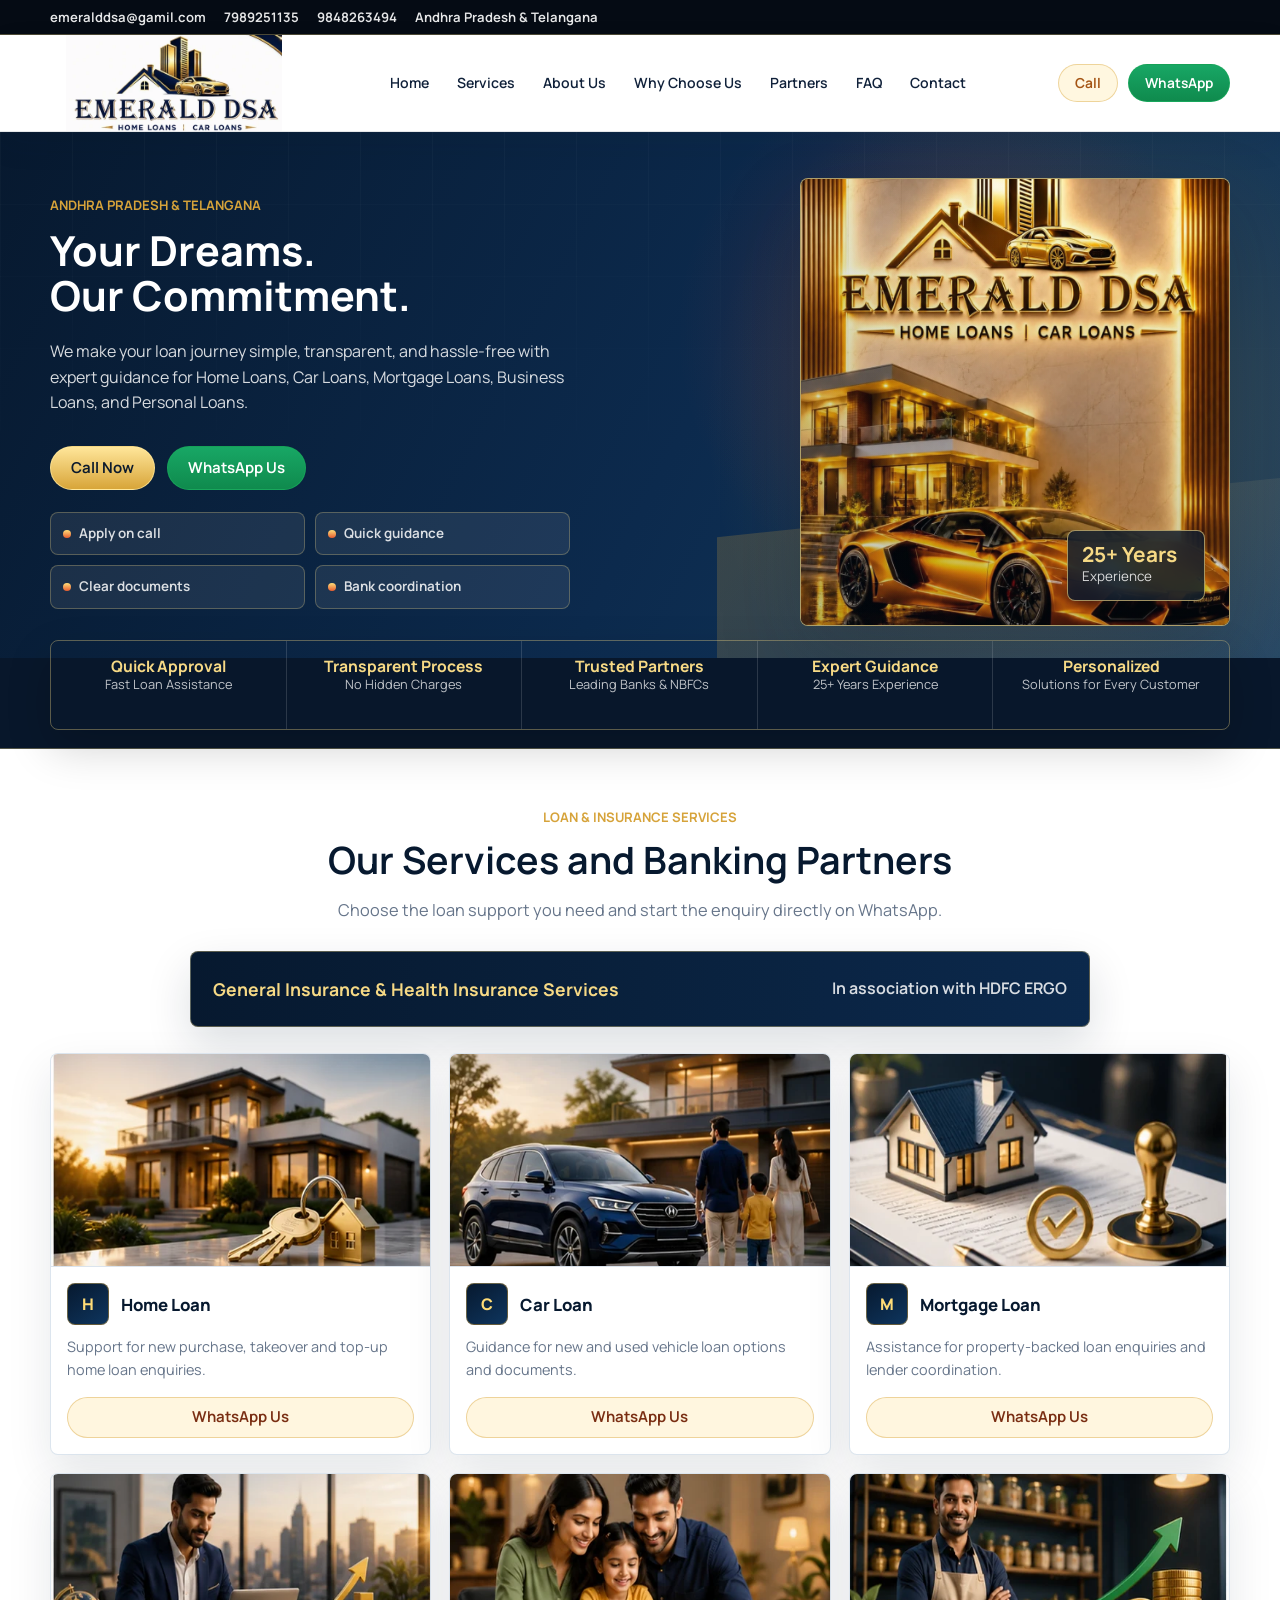
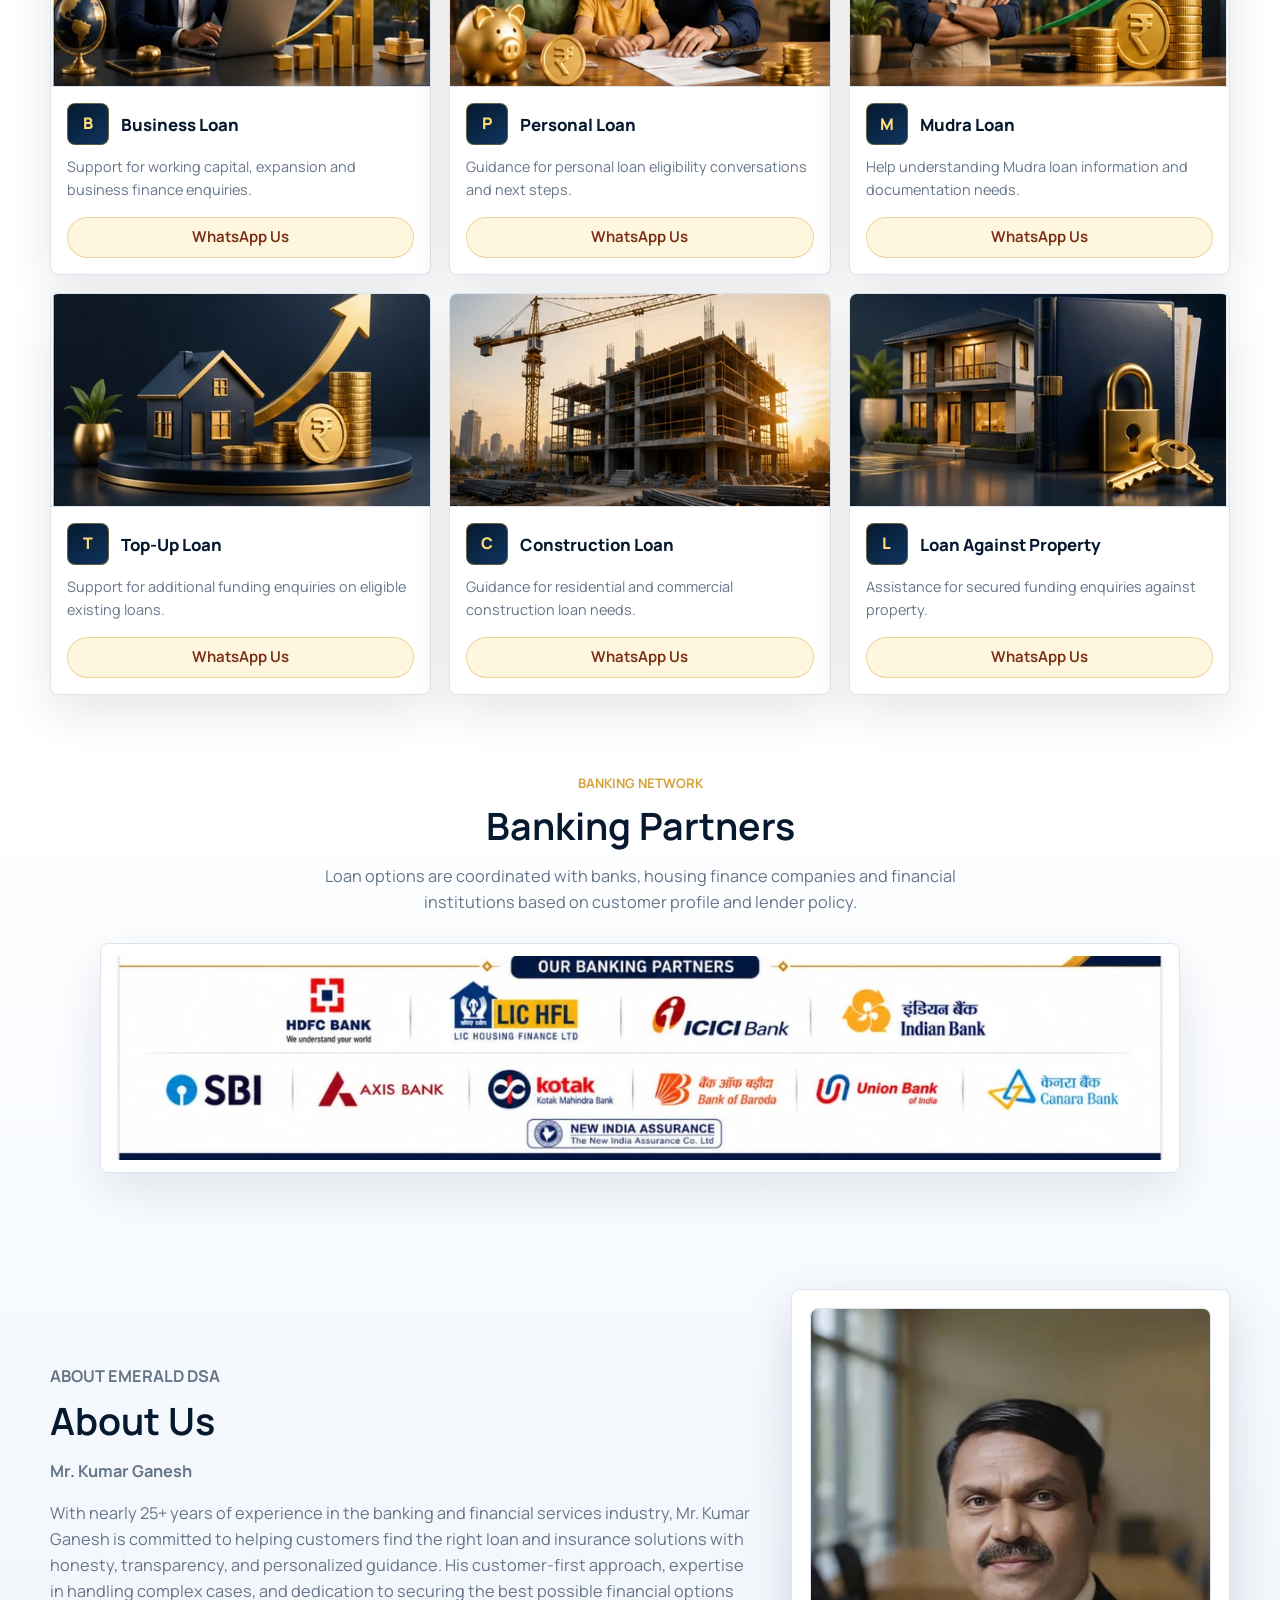
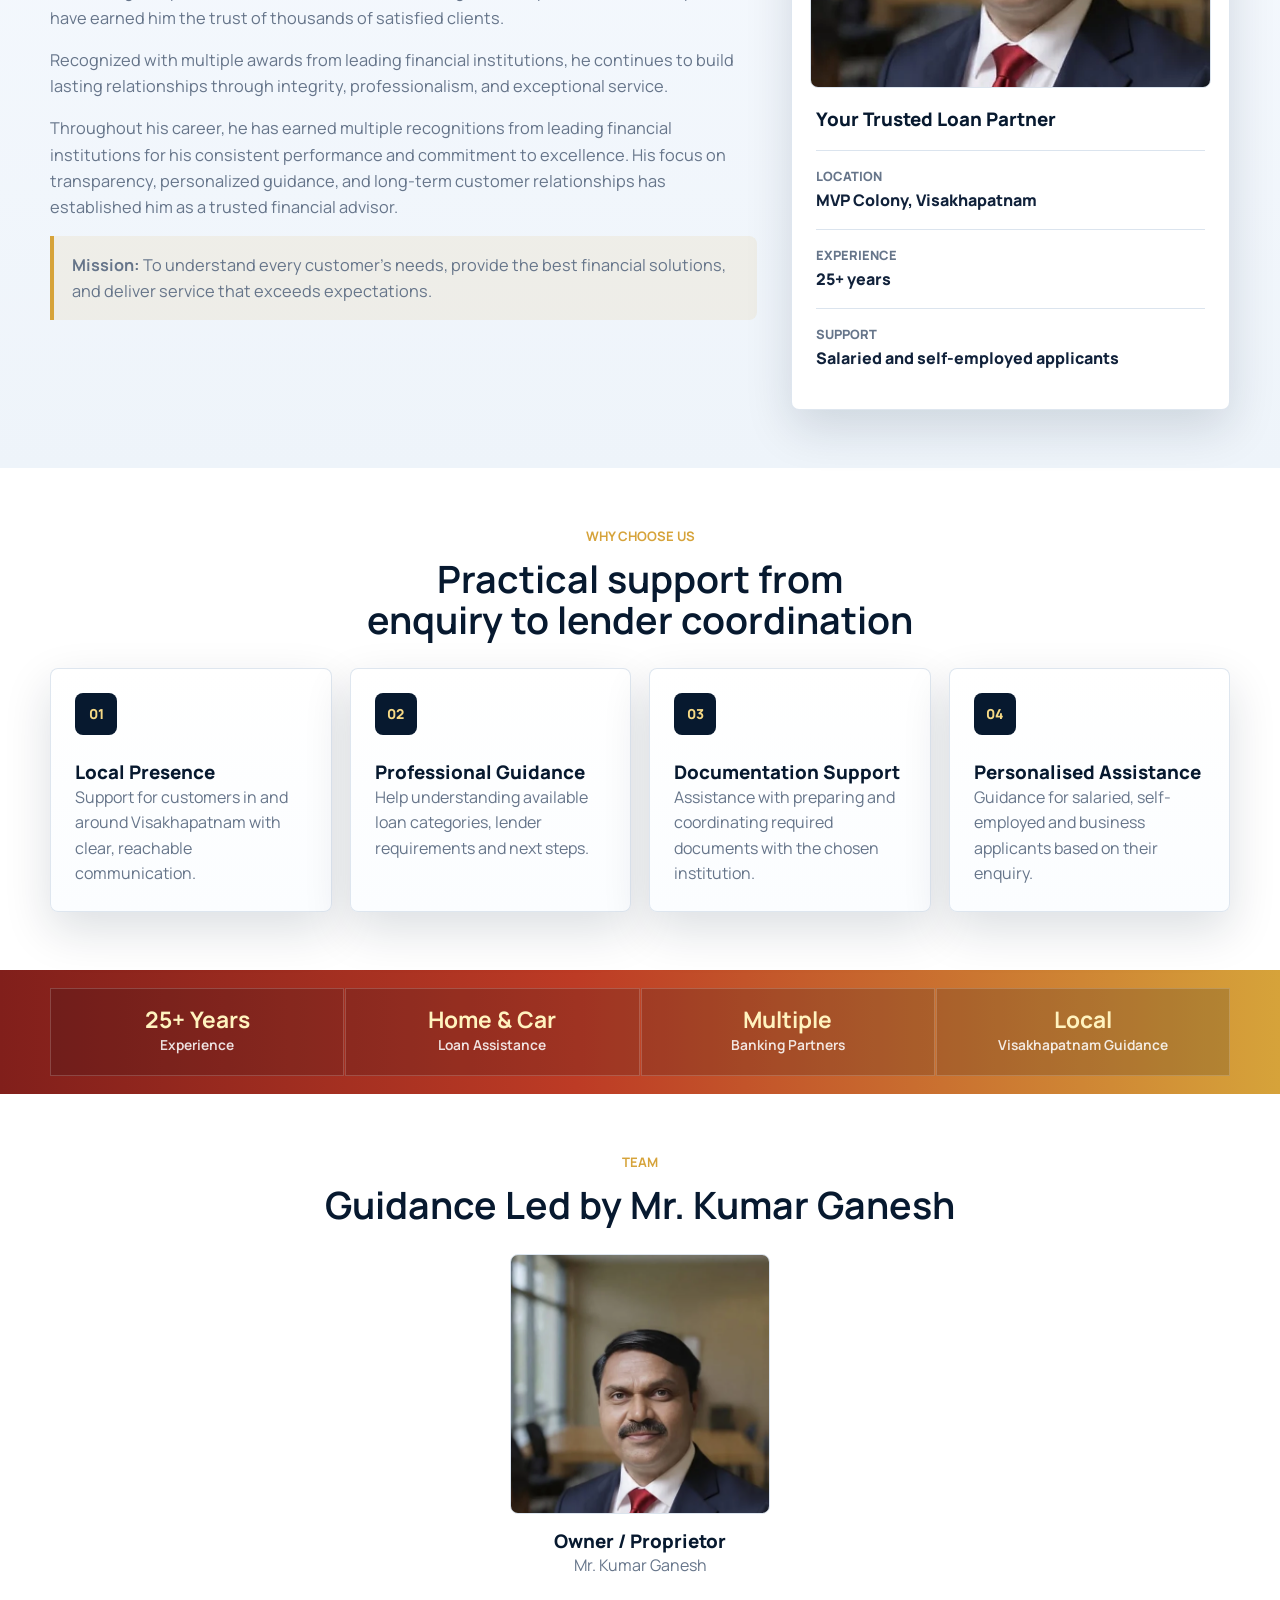
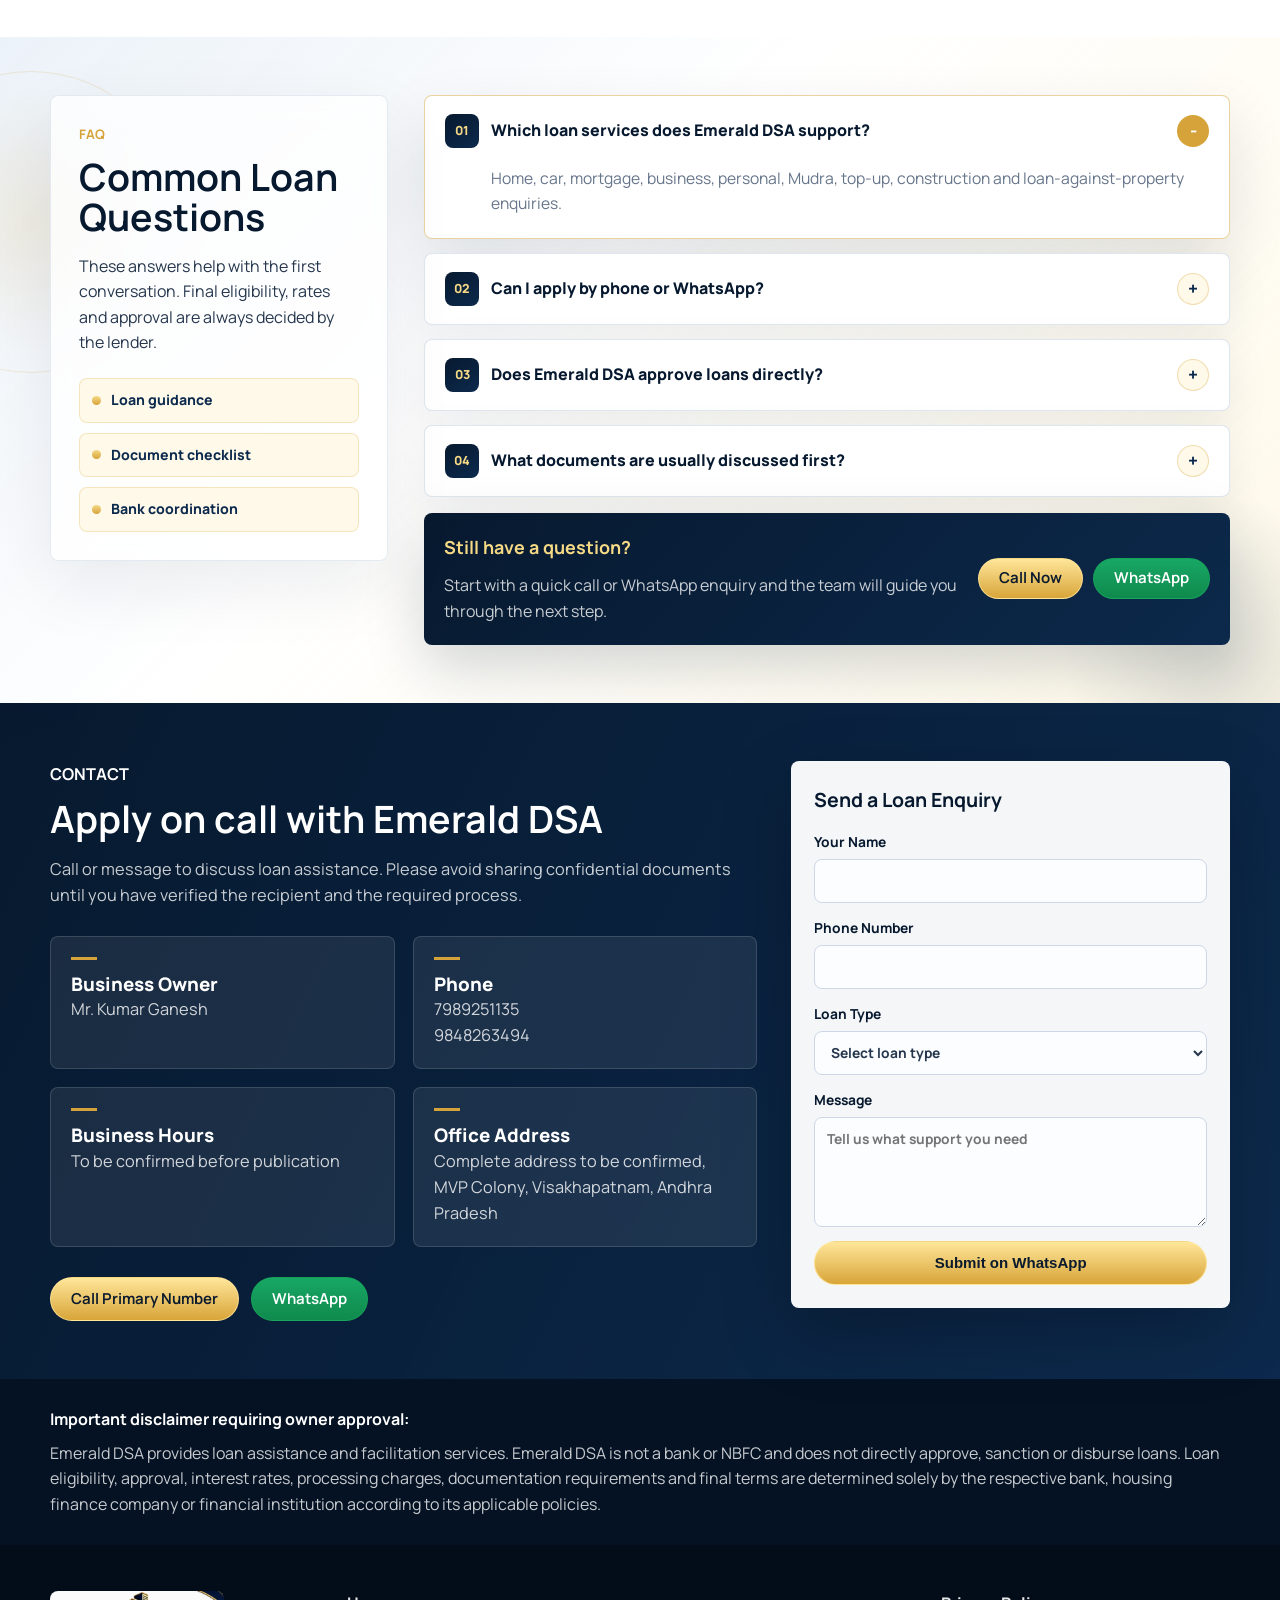
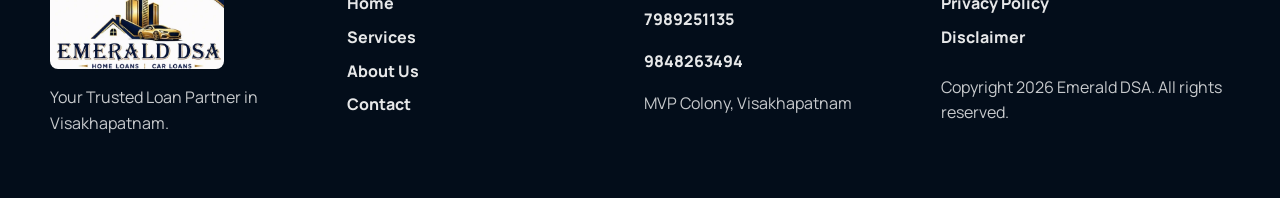
==== commit 38bd78a2: "Redesign FAQ section" ====
--- a/index.html
+++ b/index.html
@@ -216,30 +216,45 @@
         </div>
       </section>
 
-      <section class="section" id="faq" aria-labelledby="faq-title">
+      <section class="section faq-section" id="faq" aria-labelledby="faq-title">
         <div class="container faq-layout">
-          <div>
+          <div class="faq-intro">
             <p class="eyebrow">FAQ</p>
             <h2 id="faq-title">Common Loan Questions</h2>
             <p>These answers help with the first conversation. Final eligibility, rates and approval are always decided by the lender.</p>
-          </div>
-          <div class="faq-list">
-            <details open>
-              <summary>Which loan services does Emerald DSA support?</summary>
-              <p>Home, car, mortgage, business, personal, Mudra, top-up, construction and loan-against-property enquiries.</p>
-            </details>
-            <details>
-              <summary>Can I apply by phone or WhatsApp?</summary>
-              <p>Yes. You can call or send a WhatsApp enquiry, then the team will guide you through the next documents and lender process.</p>
-            </details>
-            <details>
-              <summary>Does Emerald DSA approve loans directly?</summary>
-              <p>No. Emerald DSA assists with guidance and coordination. The bank or financial institution decides eligibility, approval and final terms.</p>
-            </details>
-            <details>
-              <summary>What documents are usually discussed first?</summary>
-              <p>Identity proof, address proof, income details, bank statements and property or vehicle details may be requested depending on the loan type.</p>
-            </details>
+            <div class="faq-highlights" aria-label="FAQ support highlights">
+              <span>Loan guidance</span>
+              <span>Document checklist</span>
+              <span>Bank coordination</span>
+            </div>
+          </div>
+          <div class="faq-panel">
+            <div class="faq-list">
+              <details open>
+                <summary><span>01</span>Which loan services does Emerald DSA support?</summary>
+                <p>Home, car, mortgage, business, personal, Mudra, top-up, construction and loan-against-property enquiries.</p>
+              </details>
+              <details>
+                <summary><span>02</span>Can I apply by phone or WhatsApp?</summary>
+                <p>Yes. You can call or send a WhatsApp enquiry, then the team will guide you through the next documents and lender process.</p>
+              </details>
+              <details>
+                <summary><span>03</span>Does Emerald DSA approve loans directly?</summary>
+                <p>No. Emerald DSA assists with guidance and coordination. The bank or financial institution decides eligibility, approval and final terms.</p>
+              </details>
+              <details>
+                <summary><span>04</span>What documents are usually discussed first?</summary>
+                <p>Identity proof, address proof, income details, bank statements and property or vehicle details may be requested depending on the loan type.</p>
+              </details>
+            </div>
+            <div class="faq-cta">
+              <strong>Still have a question?</strong>
+              <p>Start with a quick call or WhatsApp enquiry and the team will guide you through the next step.</p>
+              <div>
+                <a class="button button-primary" data-phone-link href="tel:+917989251135">Call Now</a>
+                <a class="button button-whatsapp" data-whatsapp-link href="https://wa.me/917989251135?text=Hello%20Emerald%20DSA%2C%0AI%20am%20interested%20in%20availing%20a%20loan.%20Please%20contact%20me%20regarding%20the%20loan%20process.%0AThank%20you.">WhatsApp</a>
+              </div>
+            </div>
           </div>
         </div>
       </section>
--- a/css/styles.css
+++ b/css/styles.css
@@ -1689,29 +1689,200 @@
   gap: 28px;
 }
 
+.faq-section {
+  position: relative;
+  overflow: hidden;
+  background:
+    linear-gradient(135deg, rgba(234, 241, 248, 0.92), rgba(255, 255, 255, 0.96) 42%, rgba(255, 247, 224, 0.72)),
+    var(--paper);
+}
+
+.faq-section::before {
+  position: absolute;
+  inset: 34px auto auto -120px;
+  width: 300px;
+  height: 300px;
+  pointer-events: none;
+  border: 1px solid rgba(214, 163, 58, 0.18);
+  border-radius: 50%;
+  background: radial-gradient(circle, rgba(214, 163, 58, 0.12), transparent 64%);
+  content: "";
+}
+
+.faq-section::after {
+  position: absolute;
+  right: -110px;
+  bottom: -120px;
+  width: 340px;
+  height: 340px;
+  pointer-events: none;
+  border-radius: 50%;
+  background: radial-gradient(circle, rgba(12, 42, 77, 0.12), transparent 66%);
+  content: "";
+}
+
+.faq-layout {
+  position: relative;
+  z-index: 1;
+}
+
+.faq-intro {
+  align-self: start;
+  padding: 28px;
+  border: 1px solid rgba(219, 228, 238, 0.78);
+  border-radius: 8px;
+  background: rgba(255, 255, 255, 0.74);
+  box-shadow: 0 24px 70px rgba(7, 25, 47, 0.08);
+  backdrop-filter: blur(14px);
+}
+
+.faq-intro h2 {
+  margin-bottom: 14px;
+}
+
+.faq-intro > p:not(.eyebrow) {
+  margin-bottom: 22px;
+}
+
+.faq-highlights {
+  display: grid;
+  gap: 10px;
+}
+
+.faq-highlights span {
+  display: flex;
+  min-height: 42px;
+  align-items: center;
+  gap: 10px;
+  padding: 10px 12px;
+  color: var(--navy);
+  border: 1px solid rgba(214, 163, 58, 0.24);
+  border-radius: 8px;
+  background: #fff9e9;
+  font-size: 0.88rem;
+  font-weight: 760;
+}
+
+.faq-highlights span::before {
+  width: 9px;
+  height: 9px;
+  flex: 0 0 auto;
+  border-radius: 50%;
+  background: linear-gradient(180deg, var(--gold-soft), var(--gold));
+  content: "";
+}
+
+.faq-panel {
+  display: grid;
+  gap: 16px;
+}
+
 .faq-list {
   display: grid;
-  gap: 12px;
+  gap: 14px;
 }
 
 .faq-list details {
-  border: 1px solid var(--line);
+  overflow: hidden;
+  border: 1px solid rgba(219, 228, 238, 0.9);
   border-radius: 8px;
   background: var(--paper);
-  box-shadow: var(--shadow-sm);
+  box-shadow: 0 14px 44px rgba(7, 25, 47, 0.08);
+  transition: border-color 180ms ease, box-shadow 180ms ease, transform 180ms ease;
+}
+
+.faq-list details[open] {
+  border-color: rgba(214, 163, 58, 0.48);
+  box-shadow: 0 24px 58px rgba(7, 25, 47, 0.12);
 }
 
 .faq-list summary {
+  display: grid;
+  grid-template-columns: auto 1fr auto;
+  gap: 12px;
+  align-items: center;
   cursor: pointer;
-  padding: 16px 18px;
+  padding: 18px 20px;
   color: var(--midnight);
-  font-weight: 780;
+  font-weight: 820;
+  list-style: none;
+}
+
+.faq-list summary::-webkit-details-marker {
+  display: none;
+}
+
+.faq-list summary span {
+  display: inline-grid;
+  width: 34px;
+  height: 34px;
+  place-items: center;
+  color: var(--gold-soft);
+  border-radius: 8px;
+  background: linear-gradient(145deg, var(--midnight), var(--navy));
+  font-size: 0.78rem;
+  font-weight: 820;
+}
+
+.faq-list summary::after {
+  display: inline-grid;
+  width: 30px;
+  height: 30px;
+  place-items: center;
+  color: var(--navy);
+  border: 1px solid rgba(214, 163, 58, 0.34);
+  border-radius: 50%;
+  background: #fff9e9;
+  content: "+";
+  font-size: 1.1rem;
+  line-height: 1;
+}
+
+.faq-list details[open] summary::after {
+  color: var(--paper);
+  background: var(--gold);
+  content: "-";
 }
 
 .faq-list p {
   margin: 0;
-  padding: 0 18px 18px;
+  padding: 0 24px 22px 66px;
   color: var(--muted);
+  font-size: 0.98rem;
+}
+
+.faq-cta {
+  display: grid;
+  grid-template-columns: 1fr;
+  gap: 12px;
+  align-items: center;
+  padding: 20px;
+  color: var(--paper);
+  border-radius: 8px;
+  background:
+    linear-gradient(135deg, rgba(7, 25, 47, 0.97), rgba(12, 42, 77, 0.94)),
+    var(--midnight);
+  box-shadow: 0 22px 60px rgba(7, 25, 47, 0.18);
+}
+
+.faq-cta strong {
+  color: var(--gold-soft);
+  font-size: 1.12rem;
+}
+
+.faq-cta p {
+  margin: 0;
+  color: rgba(255, 255, 255, 0.78);
+}
+
+.faq-cta div {
+  display: flex;
+  flex-wrap: wrap;
+  gap: 10px;
+}
+
+.faq-cta .button {
+  min-height: 40px;
 }
 
 .contact-grid {
@@ -1793,7 +1964,24 @@
   }
 
   .faq-layout {
-    grid-template-columns: minmax(280px, 0.44fr) 1fr;
+    grid-template-columns: minmax(300px, 0.42fr) 1fr;
+    align-items: start;
+    gap: 36px;
+  }
+
+  .faq-cta {
+    grid-template-columns: minmax(0, 1fr) auto;
+  }
+
+  .faq-cta strong,
+  .faq-cta p {
+    grid-column: 1;
+  }
+
+  .faq-cta div {
+    grid-column: 2;
+    grid-row: 1 / span 2;
+    justify-content: flex-end;
   }
 }
 
@@ -1828,6 +2016,28 @@
 
   .insurance-callout span {
     text-align: center;
+  }
+
+  .faq-intro {
+    padding: 22px;
+  }
+
+  .faq-list summary {
+    grid-template-columns: auto minmax(0, 1fr) auto;
+    padding: 16px;
+  }
+
+  .faq-list summary::after {
+    justify-self: end;
+  }
+
+  .faq-list p {
+    padding: 0 16px 18px;
+  }
+
+  .faq-cta div {
+    display: grid;
+    grid-template-columns: 1fr 1fr;
   }
 }
 
--- a/css/styles.css
+++ b/css/styles.css
@@ -1689,29 +1689,200 @@
   gap: 28px;
 }
 
+.faq-section {
+  position: relative;
+  overflow: hidden;
+  background:
+    linear-gradient(135deg, rgba(234, 241, 248, 0.92), rgba(255, 255, 255, 0.96) 42%, rgba(255, 247, 224, 0.72)),
+    var(--paper);
+}
+
+.faq-section::before {
+  position: absolute;
+  inset: 34px auto auto -120px;
+  width: 300px;
+  height: 300px;
+  pointer-events: none;
+  border: 1px solid rgba(214, 163, 58, 0.18);
+  border-radius: 50%;
+  background: radial-gradient(circle, rgba(214, 163, 58, 0.12), transparent 64%);
+  content: "";
+}
+
+.faq-section::after {
+  position: absolute;
+  right: -110px;
+  bottom: -120px;
+  width: 340px;
+  height: 340px;
+  pointer-events: none;
+  border-radius: 50%;
+  background: radial-gradient(circle, rgba(12, 42, 77, 0.12), transparent 66%);
+  content: "";
+}
+
+.faq-layout {
+  position: relative;
+  z-index: 1;
+}
+
+.faq-intro {
+  align-self: start;
+  padding: 28px;
+  border: 1px solid rgba(219, 228, 238, 0.78);
+  border-radius: 8px;
+  background: rgba(255, 255, 255, 0.74);
+  box-shadow: 0 24px 70px rgba(7, 25, 47, 0.08);
+  backdrop-filter: blur(14px);
+}
+
+.faq-intro h2 {
+  margin-bottom: 14px;
+}
+
+.faq-intro > p:not(.eyebrow) {
+  margin-bottom: 22px;
+}
+
+.faq-highlights {
+  display: grid;
+  gap: 10px;
+}
+
+.faq-highlights span {
+  display: flex;
+  min-height: 42px;
+  align-items: center;
+  gap: 10px;
+  padding: 10px 12px;
+  color: var(--navy);
+  border: 1px solid rgba(214, 163, 58, 0.24);
+  border-radius: 8px;
+  background: #fff9e9;
+  font-size: 0.88rem;
+  font-weight: 760;
+}
+
+.faq-highlights span::before {
+  width: 9px;
+  height: 9px;
+  flex: 0 0 auto;
+  border-radius: 50%;
+  background: linear-gradient(180deg, var(--gold-soft), var(--gold));
+  content: "";
+}
+
+.faq-panel {
+  display: grid;
+  gap: 16px;
+}
+
 .faq-list {
   display: grid;
-  gap: 12px;
+  gap: 14px;
 }
 
 .faq-list details {
-  border: 1px solid var(--line);
+  overflow: hidden;
+  border: 1px solid rgba(219, 228, 238, 0.9);
   border-radius: 8px;
   background: var(--paper);
-  box-shadow: var(--shadow-sm);
+  box-shadow: 0 14px 44px rgba(7, 25, 47, 0.08);
+  transition: border-color 180ms ease, box-shadow 180ms ease, transform 180ms ease;
+}
+
+.faq-list details[open] {
+  border-color: rgba(214, 163, 58, 0.48);
+  box-shadow: 0 24px 58px rgba(7, 25, 47, 0.12);
 }
 
 .faq-list summary {
+  display: grid;
+  grid-template-columns: auto 1fr auto;
+  gap: 12px;
+  align-items: center;
   cursor: pointer;
-  padding: 16px 18px;
+  padding: 18px 20px;
   color: var(--midnight);
-  font-weight: 780;
+  font-weight: 820;
+  list-style: none;
+}
+
+.faq-list summary::-webkit-details-marker {
+  display: none;
+}
+
+.faq-list summary span {
+  display: inline-grid;
+  width: 34px;
+  height: 34px;
+  place-items: center;
+  color: var(--gold-soft);
+  border-radius: 8px;
+  background: linear-gradient(145deg, var(--midnight), var(--navy));
+  font-size: 0.78rem;
+  font-weight: 820;
+}
+
+.faq-list summary::after {
+  display: inline-grid;
+  width: 30px;
+  height: 30px;
+  place-items: center;
+  color: var(--navy);
+  border: 1px solid rgba(214, 163, 58, 0.34);
+  border-radius: 50%;
+  background: #fff9e9;
+  content: "+";
+  font-size: 1.1rem;
+  line-height: 1;
+}
+
+.faq-list details[open] summary::after {
+  color: var(--paper);
+  background: var(--gold);
+  content: "-";
 }
 
 .faq-list p {
   margin: 0;
-  padding: 0 18px 18px;
+  padding: 0 24px 22px 66px;
   color: var(--muted);
+  font-size: 0.98rem;
+}
+
+.faq-cta {
+  display: grid;
+  grid-template-columns: 1fr;
+  gap: 12px;
+  align-items: center;
+  padding: 20px;
+  color: var(--paper);
+  border-radius: 8px;
+  background:
+    linear-gradient(135deg, rgba(7, 25, 47, 0.97), rgba(12, 42, 77, 0.94)),
+    var(--midnight);
+  box-shadow: 0 22px 60px rgba(7, 25, 47, 0.18);
+}
+
+.faq-cta strong {
+  color: var(--gold-soft);
+  font-size: 1.12rem;
+}
+
+.faq-cta p {
+  margin: 0;
+  color: rgba(255, 255, 255, 0.78);
+}
+
+.faq-cta div {
+  display: flex;
+  flex-wrap: wrap;
+  gap: 10px;
+}
+
+.faq-cta .button {
+  min-height: 40px;
 }
 
 .contact-grid {
@@ -1793,7 +1964,24 @@
   }
 
   .faq-layout {
-    grid-template-columns: minmax(280px, 0.44fr) 1fr;
+    grid-template-columns: minmax(300px, 0.42fr) 1fr;
+    align-items: start;
+    gap: 36px;
+  }
+
+  .faq-cta {
+    grid-template-columns: minmax(0, 1fr) auto;
+  }
+
+  .faq-cta strong,
+  .faq-cta p {
+    grid-column: 1;
+  }
+
+  .faq-cta div {
+    grid-column: 2;
+    grid-row: 1 / span 2;
+    justify-content: flex-end;
   }
 }
 
@@ -1828,6 +2016,28 @@
 
   .insurance-callout span {
     text-align: center;
+  }
+
+  .faq-intro {
+    padding: 22px;
+  }
+
+  .faq-list summary {
+    grid-template-columns: auto minmax(0, 1fr) auto;
+    padding: 16px;
+  }
+
+  .faq-list summary::after {
+    justify-self: end;
+  }
+
+  .faq-list p {
+    padding: 0 16px 18px;
+  }
+
+  .faq-cta div {
+    display: grid;
+    grid-template-columns: 1fr 1fr;
   }
 }
 
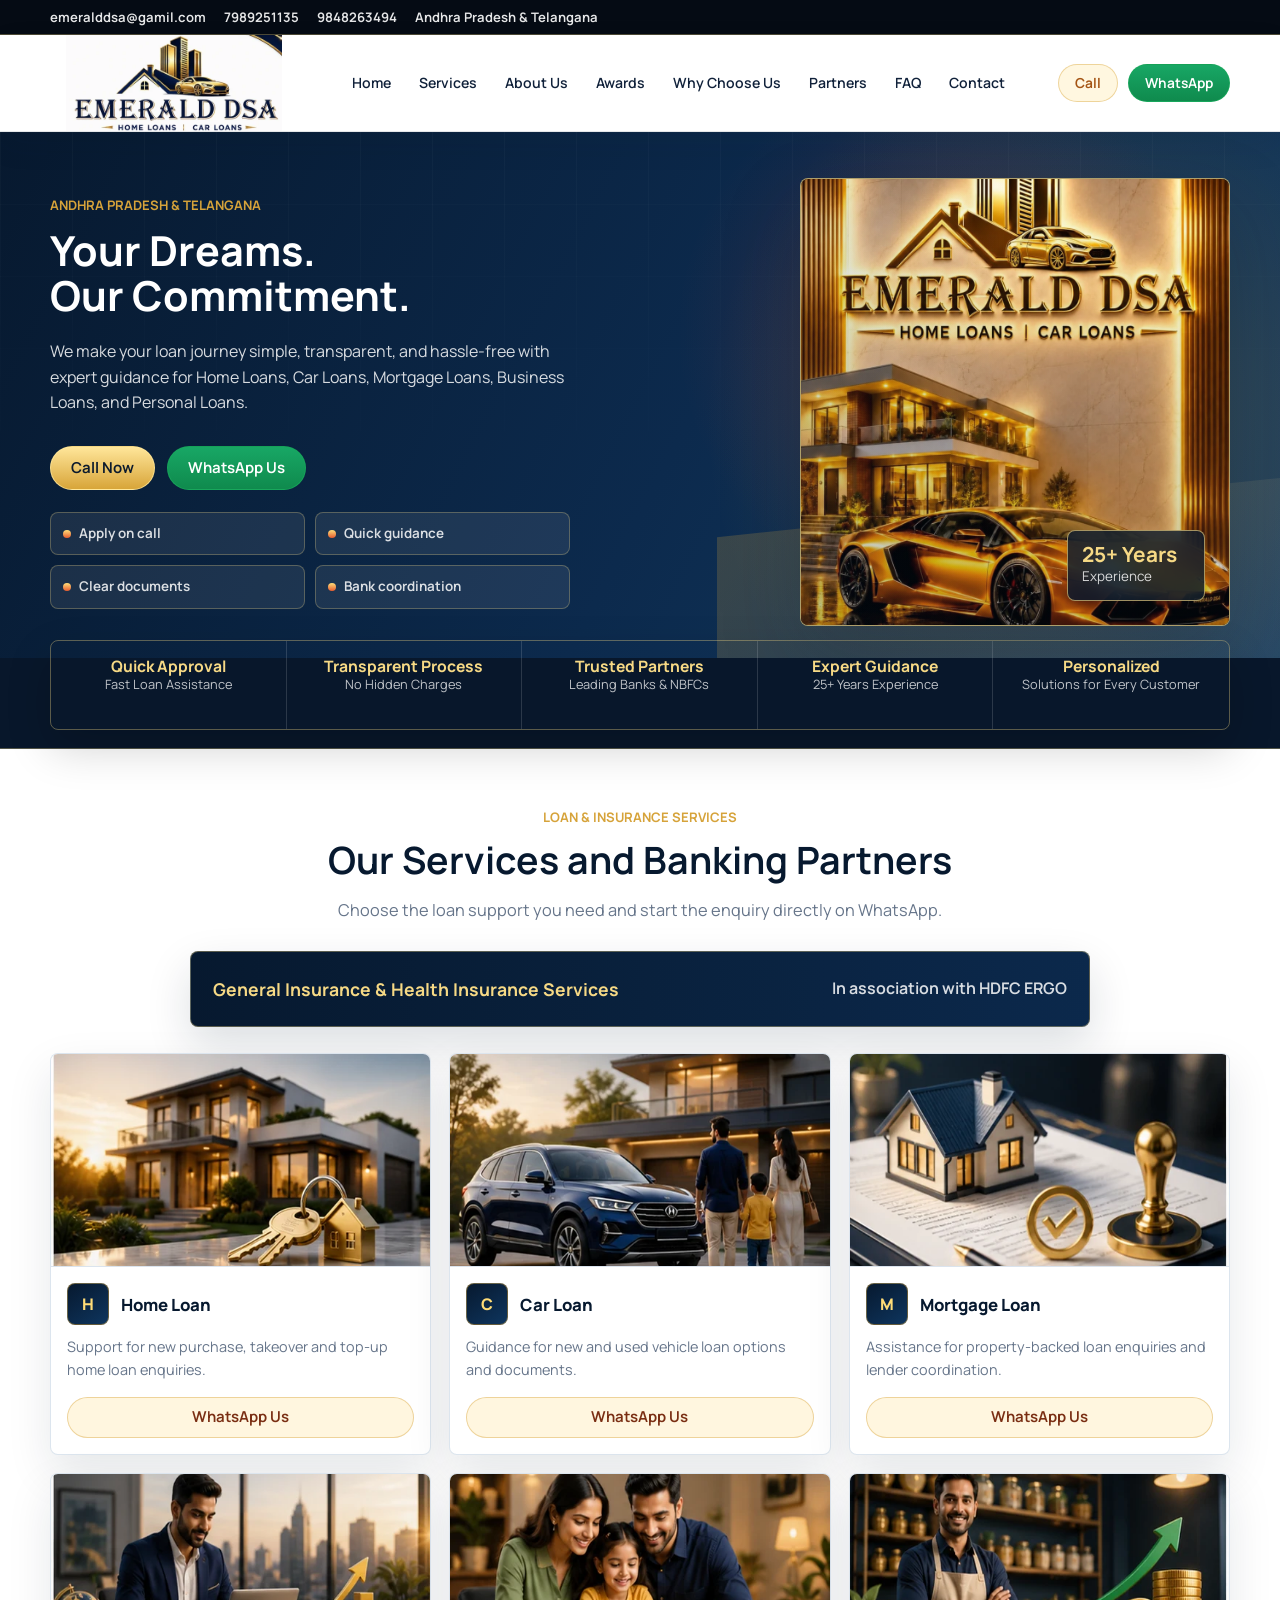
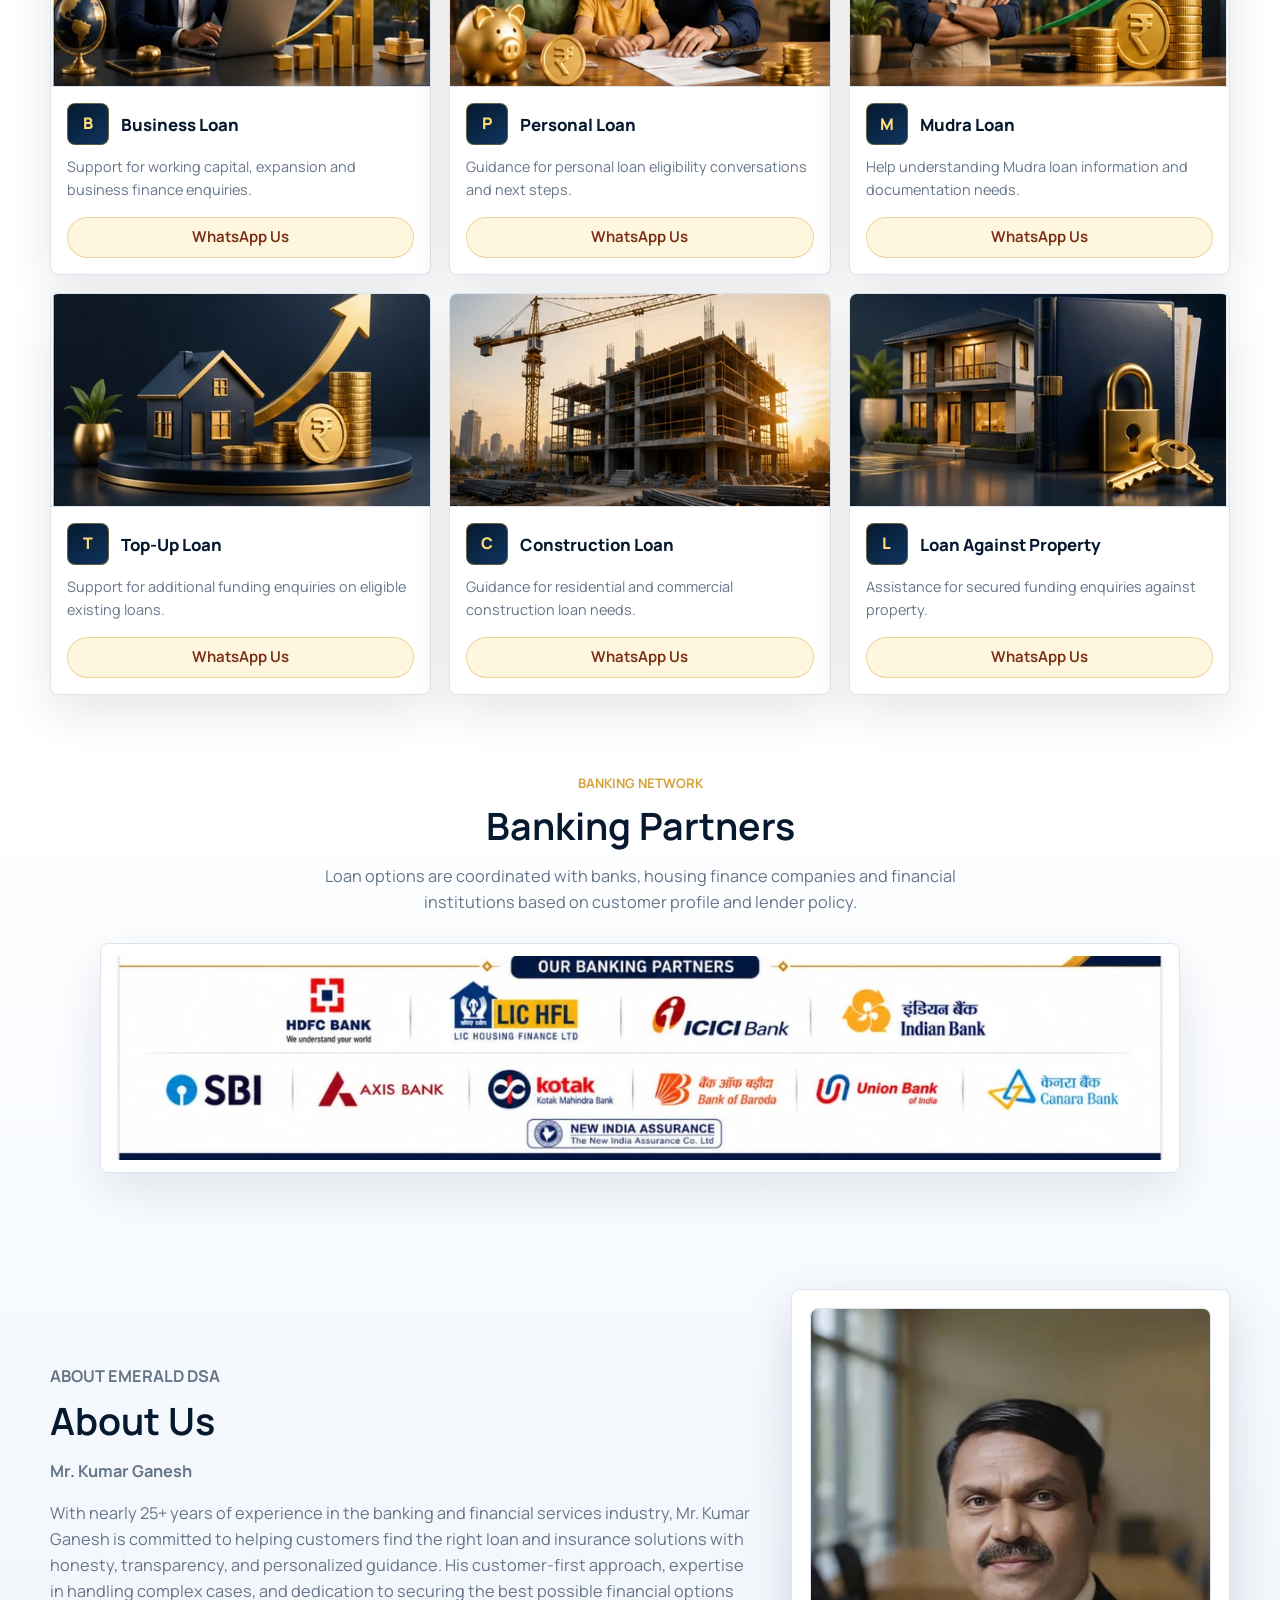
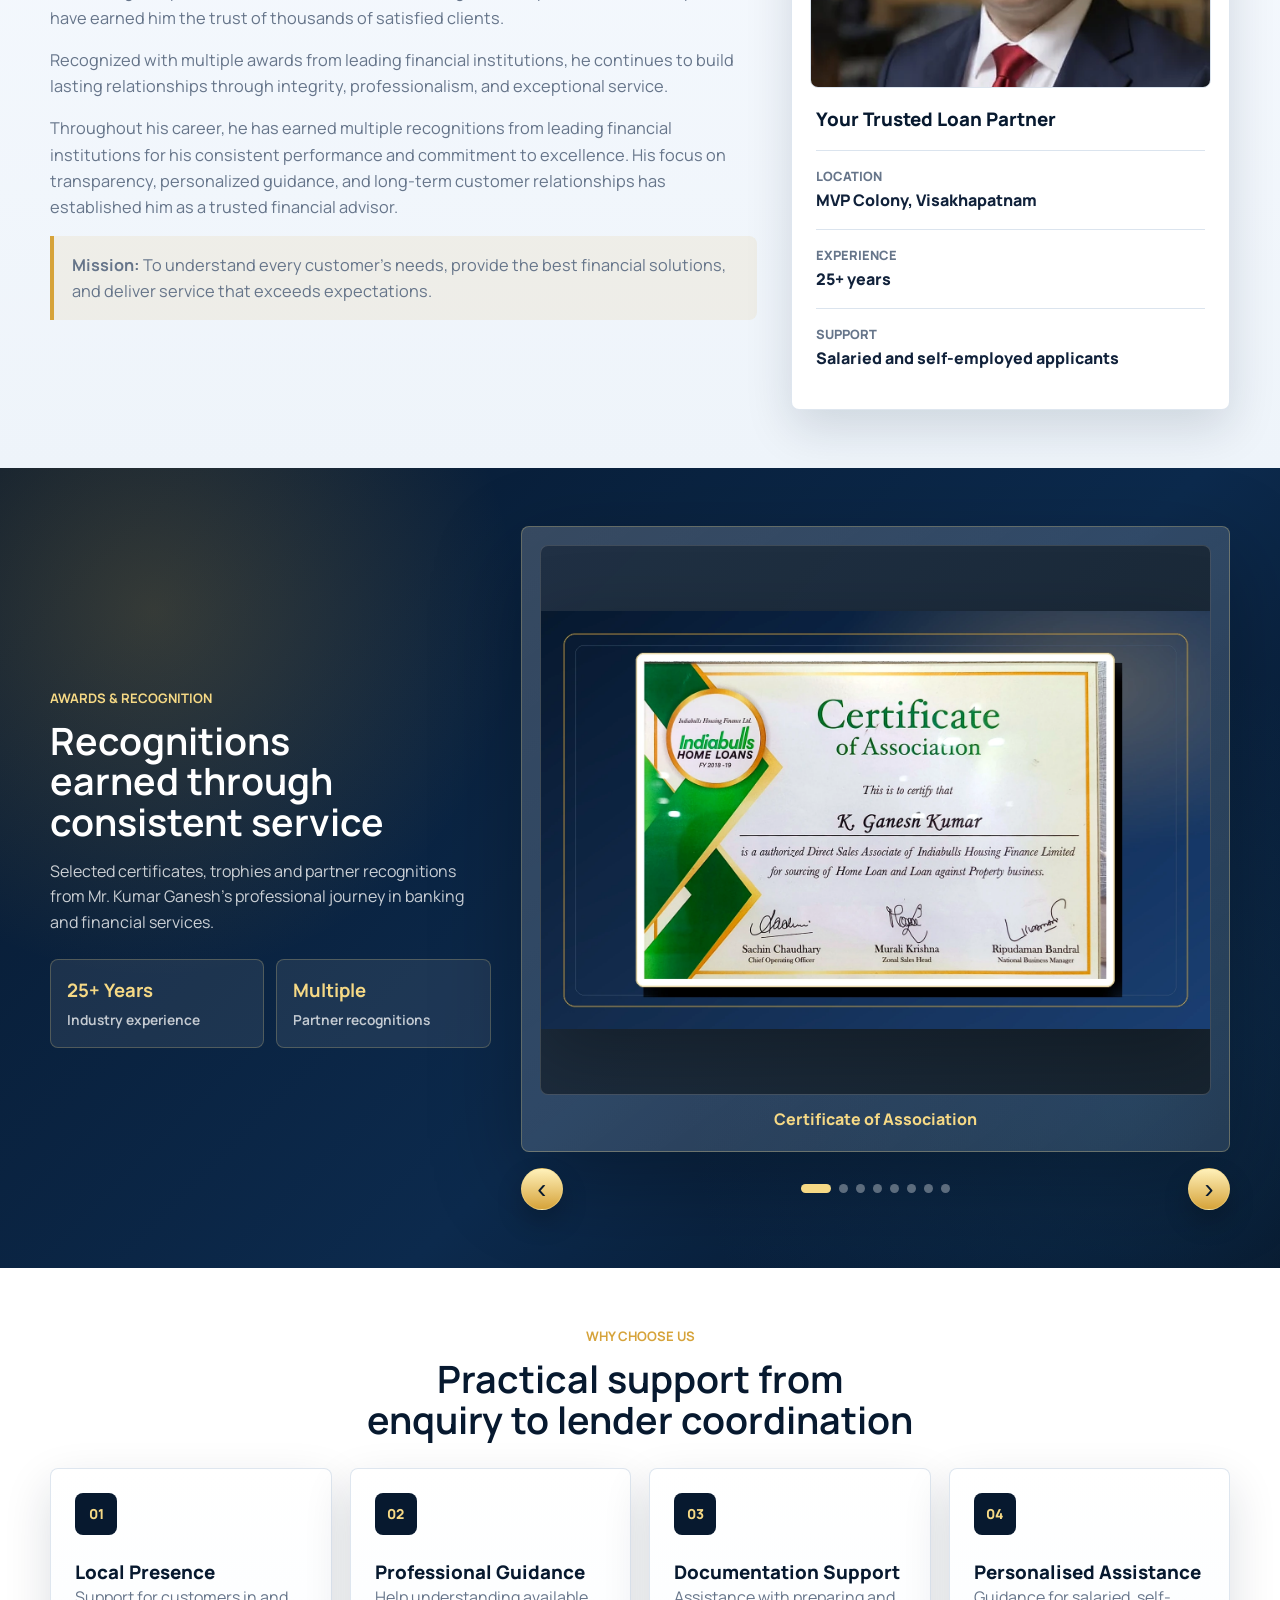
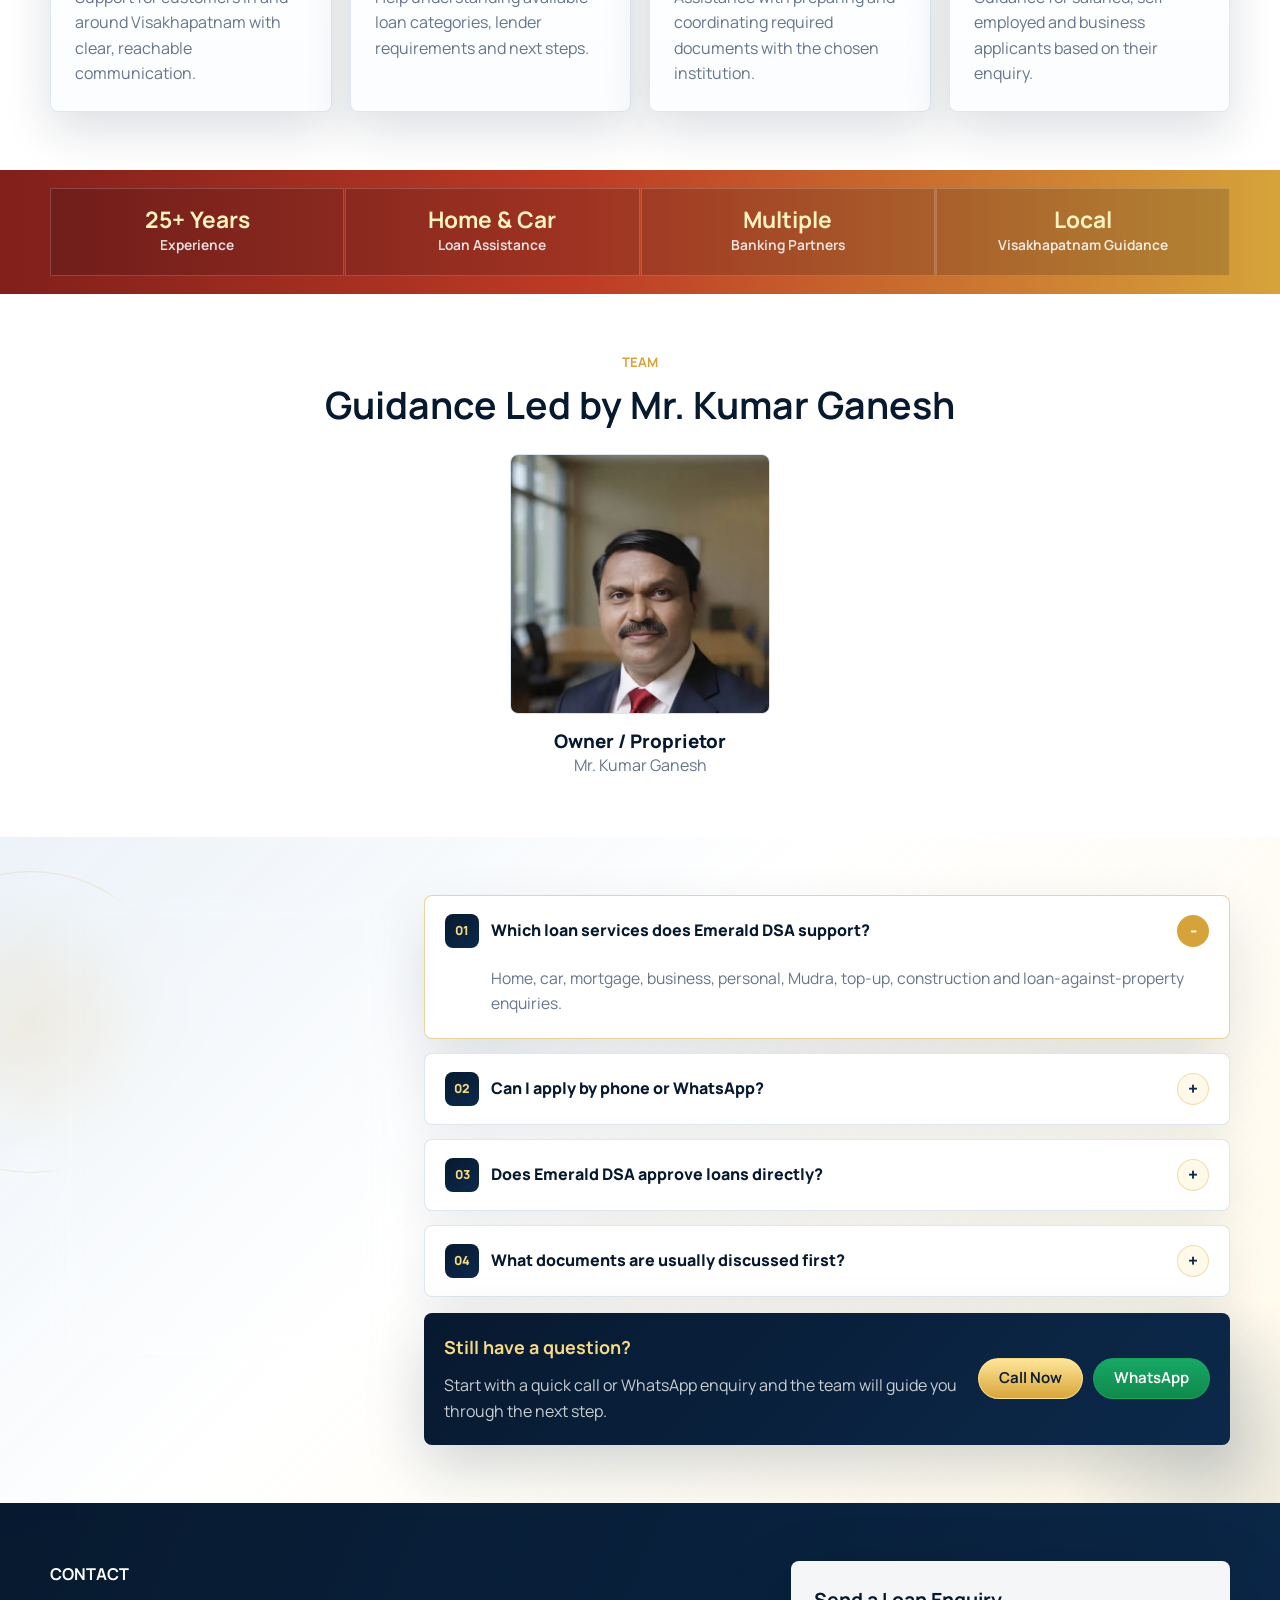
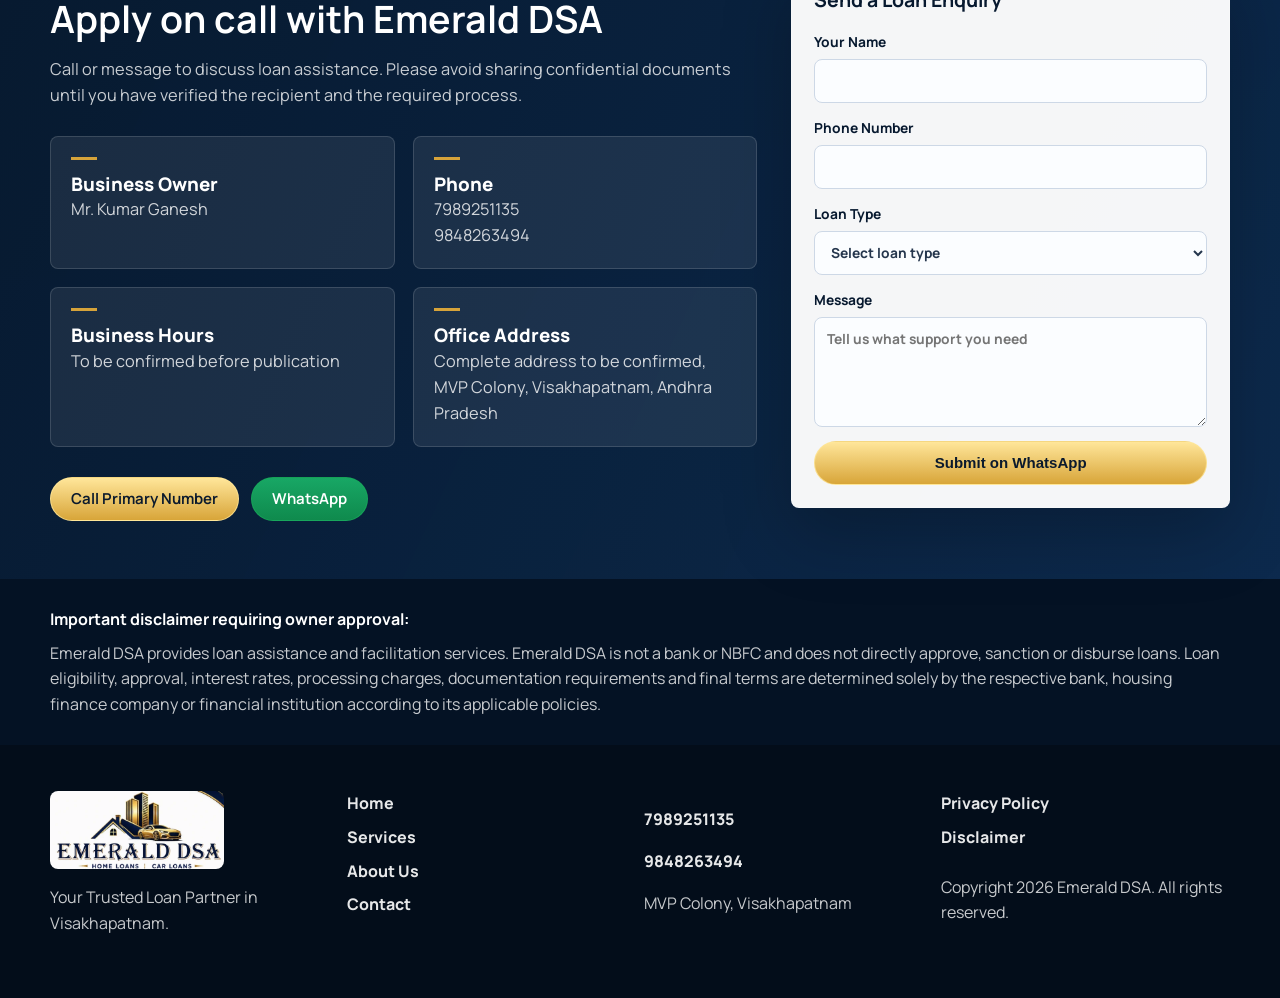
==== commit 1b0248eb: "Add awards recognition carousel" ====
--- a/index.html
+++ b/index.html
@@ -69,6 +69,7 @@
           <a href="#home">Home</a>
           <a href="#services">Services</a>
           <a href="#about">About Us</a>
+          <a href="#awards">Awards</a>
           <a href="#why-us">Why Choose Us</a>
           <a href="#partners">Partners</a>
           <a href="#faq">FAQ</a>
@@ -167,6 +168,30 @@
               <div><dt>Experience</dt><dd>25+ years</dd></div>
               <div><dt>Support</dt><dd>Salaried and self-employed applicants</dd></div>
             </dl>
+          </div>
+        </div>
+      </section>
+
+      <section class="section awards-section" id="awards" aria-labelledby="awards-title">
+        <div class="container awards-layout">
+          <div class="awards-copy">
+            <p class="eyebrow">Awards &amp; Recognition</p>
+            <h2 id="awards-title">Recognitions earned through consistent service</h2>
+            <p>Selected certificates, trophies and partner recognitions from Mr. Kumar Ganesh's professional journey in banking and financial services.</p>
+            <div class="awards-stats" aria-label="Recognition highlights">
+              <span><strong>25+ Years</strong>Industry experience</span>
+              <span><strong>Multiple</strong>Partner recognitions</span>
+            </div>
+          </div>
+          <div class="awards-carousel" data-awards-carousel aria-roledescription="carousel" aria-label="Awards and recognition carousel">
+            <div class="awards-viewport">
+              <div class="awards-track" data-awards-track></div>
+            </div>
+            <div class="awards-controls">
+              <button class="awards-nav" type="button" data-awards-prev aria-label="Previous award">&lsaquo;</button>
+              <div class="awards-dots" data-awards-dots aria-label="Award carousel pages"></div>
+              <button class="awards-nav" type="button" data-awards-next aria-label="Next award">&rsaquo;</button>
+            </div>
           </div>
         </div>
       </section>
--- a/css/styles.css
+++ b/css/styles.css
@@ -1649,6 +1649,163 @@
   box-shadow: 0 18px 50px rgba(7, 25, 47, 0.1);
 }
 
+.awards-section {
+  position: relative;
+  overflow: hidden;
+  color: var(--paper);
+  background:
+    radial-gradient(circle at 12% 18%, rgba(214, 163, 58, 0.22), transparent 28%),
+    radial-gradient(circle at 88% 78%, rgba(22, 76, 124, 0.35), transparent 34%),
+    linear-gradient(135deg, #07192f 0%, #0c2a4d 58%, #061324 100%);
+}
+
+.awards-section .eyebrow {
+  color: var(--gold-soft);
+}
+
+.awards-section h2 {
+  color: var(--paper);
+}
+
+.awards-section p {
+  color: rgba(255, 255, 255, 0.78);
+}
+
+.awards-layout {
+  display: grid;
+  gap: 30px;
+  align-items: center;
+}
+
+.awards-copy {
+  max-width: 560px;
+}
+
+.awards-stats {
+  display: grid;
+  grid-template-columns: repeat(2, minmax(0, 1fr));
+  gap: 12px;
+  margin-top: 24px;
+}
+
+.awards-stats span {
+  display: grid;
+  gap: 3px;
+  min-height: 82px;
+  align-content: center;
+  padding: 16px;
+  border: 1px solid rgba(246, 217, 133, 0.24);
+  border-radius: 8px;
+  background: rgba(255, 255, 255, 0.08);
+  color: rgba(255, 255, 255, 0.74);
+  font-size: 0.86rem;
+  font-weight: 650;
+}
+
+.awards-stats strong {
+  color: var(--gold-soft);
+  font-size: 1.16rem;
+}
+
+.awards-carousel {
+  display: grid;
+  gap: 16px;
+  min-width: 0;
+}
+
+.awards-viewport {
+  overflow: hidden;
+  border: 1px solid rgba(246, 217, 133, 0.28);
+  border-radius: 8px;
+  background:
+    linear-gradient(145deg, rgba(255, 255, 255, 0.12), rgba(255, 255, 255, 0.04)),
+    rgba(255, 255, 255, 0.07);
+  box-shadow: 0 30px 90px rgba(0, 0, 0, 0.28);
+}
+
+.awards-track {
+  display: flex;
+  transition: transform 520ms cubic-bezier(0.22, 1, 0.36, 1);
+  will-change: transform;
+}
+
+.award-slide {
+  display: grid;
+  flex: 0 0 100%;
+  gap: 12px;
+  min-width: 0;
+  padding: 18px;
+}
+
+.award-frame {
+  display: grid;
+  height: clamp(360px, 43vw, 560px);
+  place-items: center;
+  overflow: hidden;
+  border: 1px solid rgba(255, 255, 255, 0.16);
+  border-radius: 8px;
+  background:
+    linear-gradient(135deg, rgba(255, 255, 255, 0.1), rgba(214, 163, 58, 0.08)),
+    #07192f;
+}
+
+.award-frame img {
+  width: 100%;
+  height: 100%;
+  object-fit: contain;
+  filter: drop-shadow(0 24px 38px rgba(0, 0, 0, 0.28));
+}
+
+.award-slide p {
+  margin: 0;
+  color: var(--gold-soft);
+  font-weight: 760;
+  text-align: center;
+}
+
+.awards-controls {
+  display: grid;
+  grid-template-columns: 42px 1fr 42px;
+  gap: 12px;
+  align-items: center;
+}
+
+.awards-nav {
+  display: grid;
+  width: 42px;
+  height: 42px;
+  place-items: center;
+  color: var(--midnight);
+  border: 1px solid rgba(246, 217, 133, 0.52);
+  border-radius: 50%;
+  background: linear-gradient(180deg, #fff1ba, var(--gold));
+  box-shadow: 0 12px 26px rgba(0, 0, 0, 0.22);
+  cursor: pointer;
+  font-size: 1.7rem;
+  line-height: 1;
+}
+
+.awards-dots {
+  display: flex;
+  justify-content: center;
+  gap: 8px;
+}
+
+.awards-dots button {
+  width: 9px;
+  height: 9px;
+  padding: 0;
+  border: 0;
+  border-radius: 999px;
+  background: rgba(255, 255, 255, 0.34);
+  cursor: pointer;
+}
+
+.awards-dots button.is-active {
+  width: 30px;
+  background: var(--gold-soft);
+}
+
 .achievement-band {
   color: var(--paper);
   background:
@@ -1963,6 +2120,10 @@
     grid-template-columns: repeat(4, 1fr);
   }
 
+  .awards-layout {
+    grid-template-columns: minmax(280px, 0.46fr) minmax(0, 0.74fr);
+  }
+
   .faq-layout {
     grid-template-columns: minmax(300px, 0.42fr) 1fr;
     align-items: start;
@@ -2016,6 +2177,30 @@
 
   .insurance-callout span {
     text-align: center;
+  }
+
+  .awards-stats {
+    grid-template-columns: 1fr;
+  }
+
+  .awards-section {
+    padding-bottom: 112px;
+  }
+
+  .award-slide {
+    padding: 12px;
+  }
+
+  .award-slide p {
+    order: -1;
+  }
+
+  .award-frame {
+    height: 420px;
+  }
+
+  .awards-controls {
+    order: -1;
   }
 
   .faq-intro {
--- a/css/styles.css
+++ b/css/styles.css
@@ -1649,6 +1649,163 @@
   box-shadow: 0 18px 50px rgba(7, 25, 47, 0.1);
 }
 
+.awards-section {
+  position: relative;
+  overflow: hidden;
+  color: var(--paper);
+  background:
+    radial-gradient(circle at 12% 18%, rgba(214, 163, 58, 0.22), transparent 28%),
+    radial-gradient(circle at 88% 78%, rgba(22, 76, 124, 0.35), transparent 34%),
+    linear-gradient(135deg, #07192f 0%, #0c2a4d 58%, #061324 100%);
+}
+
+.awards-section .eyebrow {
+  color: var(--gold-soft);
+}
+
+.awards-section h2 {
+  color: var(--paper);
+}
+
+.awards-section p {
+  color: rgba(255, 255, 255, 0.78);
+}
+
+.awards-layout {
+  display: grid;
+  gap: 30px;
+  align-items: center;
+}
+
+.awards-copy {
+  max-width: 560px;
+}
+
+.awards-stats {
+  display: grid;
+  grid-template-columns: repeat(2, minmax(0, 1fr));
+  gap: 12px;
+  margin-top: 24px;
+}
+
+.awards-stats span {
+  display: grid;
+  gap: 3px;
+  min-height: 82px;
+  align-content: center;
+  padding: 16px;
+  border: 1px solid rgba(246, 217, 133, 0.24);
+  border-radius: 8px;
+  background: rgba(255, 255, 255, 0.08);
+  color: rgba(255, 255, 255, 0.74);
+  font-size: 0.86rem;
+  font-weight: 650;
+}
+
+.awards-stats strong {
+  color: var(--gold-soft);
+  font-size: 1.16rem;
+}
+
+.awards-carousel {
+  display: grid;
+  gap: 16px;
+  min-width: 0;
+}
+
+.awards-viewport {
+  overflow: hidden;
+  border: 1px solid rgba(246, 217, 133, 0.28);
+  border-radius: 8px;
+  background:
+    linear-gradient(145deg, rgba(255, 255, 255, 0.12), rgba(255, 255, 255, 0.04)),
+    rgba(255, 255, 255, 0.07);
+  box-shadow: 0 30px 90px rgba(0, 0, 0, 0.28);
+}
+
+.awards-track {
+  display: flex;
+  transition: transform 520ms cubic-bezier(0.22, 1, 0.36, 1);
+  will-change: transform;
+}
+
+.award-slide {
+  display: grid;
+  flex: 0 0 100%;
+  gap: 12px;
+  min-width: 0;
+  padding: 18px;
+}
+
+.award-frame {
+  display: grid;
+  height: clamp(360px, 43vw, 560px);
+  place-items: center;
+  overflow: hidden;
+  border: 1px solid rgba(255, 255, 255, 0.16);
+  border-radius: 8px;
+  background:
+    linear-gradient(135deg, rgba(255, 255, 255, 0.1), rgba(214, 163, 58, 0.08)),
+    #07192f;
+}
+
+.award-frame img {
+  width: 100%;
+  height: 100%;
+  object-fit: contain;
+  filter: drop-shadow(0 24px 38px rgba(0, 0, 0, 0.28));
+}
+
+.award-slide p {
+  margin: 0;
+  color: var(--gold-soft);
+  font-weight: 760;
+  text-align: center;
+}
+
+.awards-controls {
+  display: grid;
+  grid-template-columns: 42px 1fr 42px;
+  gap: 12px;
+  align-items: center;
+}
+
+.awards-nav {
+  display: grid;
+  width: 42px;
+  height: 42px;
+  place-items: center;
+  color: var(--midnight);
+  border: 1px solid rgba(246, 217, 133, 0.52);
+  border-radius: 50%;
+  background: linear-gradient(180deg, #fff1ba, var(--gold));
+  box-shadow: 0 12px 26px rgba(0, 0, 0, 0.22);
+  cursor: pointer;
+  font-size: 1.7rem;
+  line-height: 1;
+}
+
+.awards-dots {
+  display: flex;
+  justify-content: center;
+  gap: 8px;
+}
+
+.awards-dots button {
+  width: 9px;
+  height: 9px;
+  padding: 0;
+  border: 0;
+  border-radius: 999px;
+  background: rgba(255, 255, 255, 0.34);
+  cursor: pointer;
+}
+
+.awards-dots button.is-active {
+  width: 30px;
+  background: var(--gold-soft);
+}
+
 .achievement-band {
   color: var(--paper);
   background:
@@ -1963,6 +2120,10 @@
     grid-template-columns: repeat(4, 1fr);
   }
 
+  .awards-layout {
+    grid-template-columns: minmax(280px, 0.46fr) minmax(0, 0.74fr);
+  }
+
   .faq-layout {
     grid-template-columns: minmax(300px, 0.42fr) 1fr;
     align-items: start;
@@ -2016,6 +2177,30 @@
 
   .insurance-callout span {
     text-align: center;
+  }
+
+  .awards-stats {
+    grid-template-columns: 1fr;
+  }
+
+  .awards-section {
+    padding-bottom: 112px;
+  }
+
+  .award-slide {
+    padding: 12px;
+  }
+
+  .award-slide p {
+    order: -1;
+  }
+
+  .award-frame {
+    height: 420px;
+  }
+
+  .awards-controls {
+    order: -1;
   }
 
   .faq-intro {
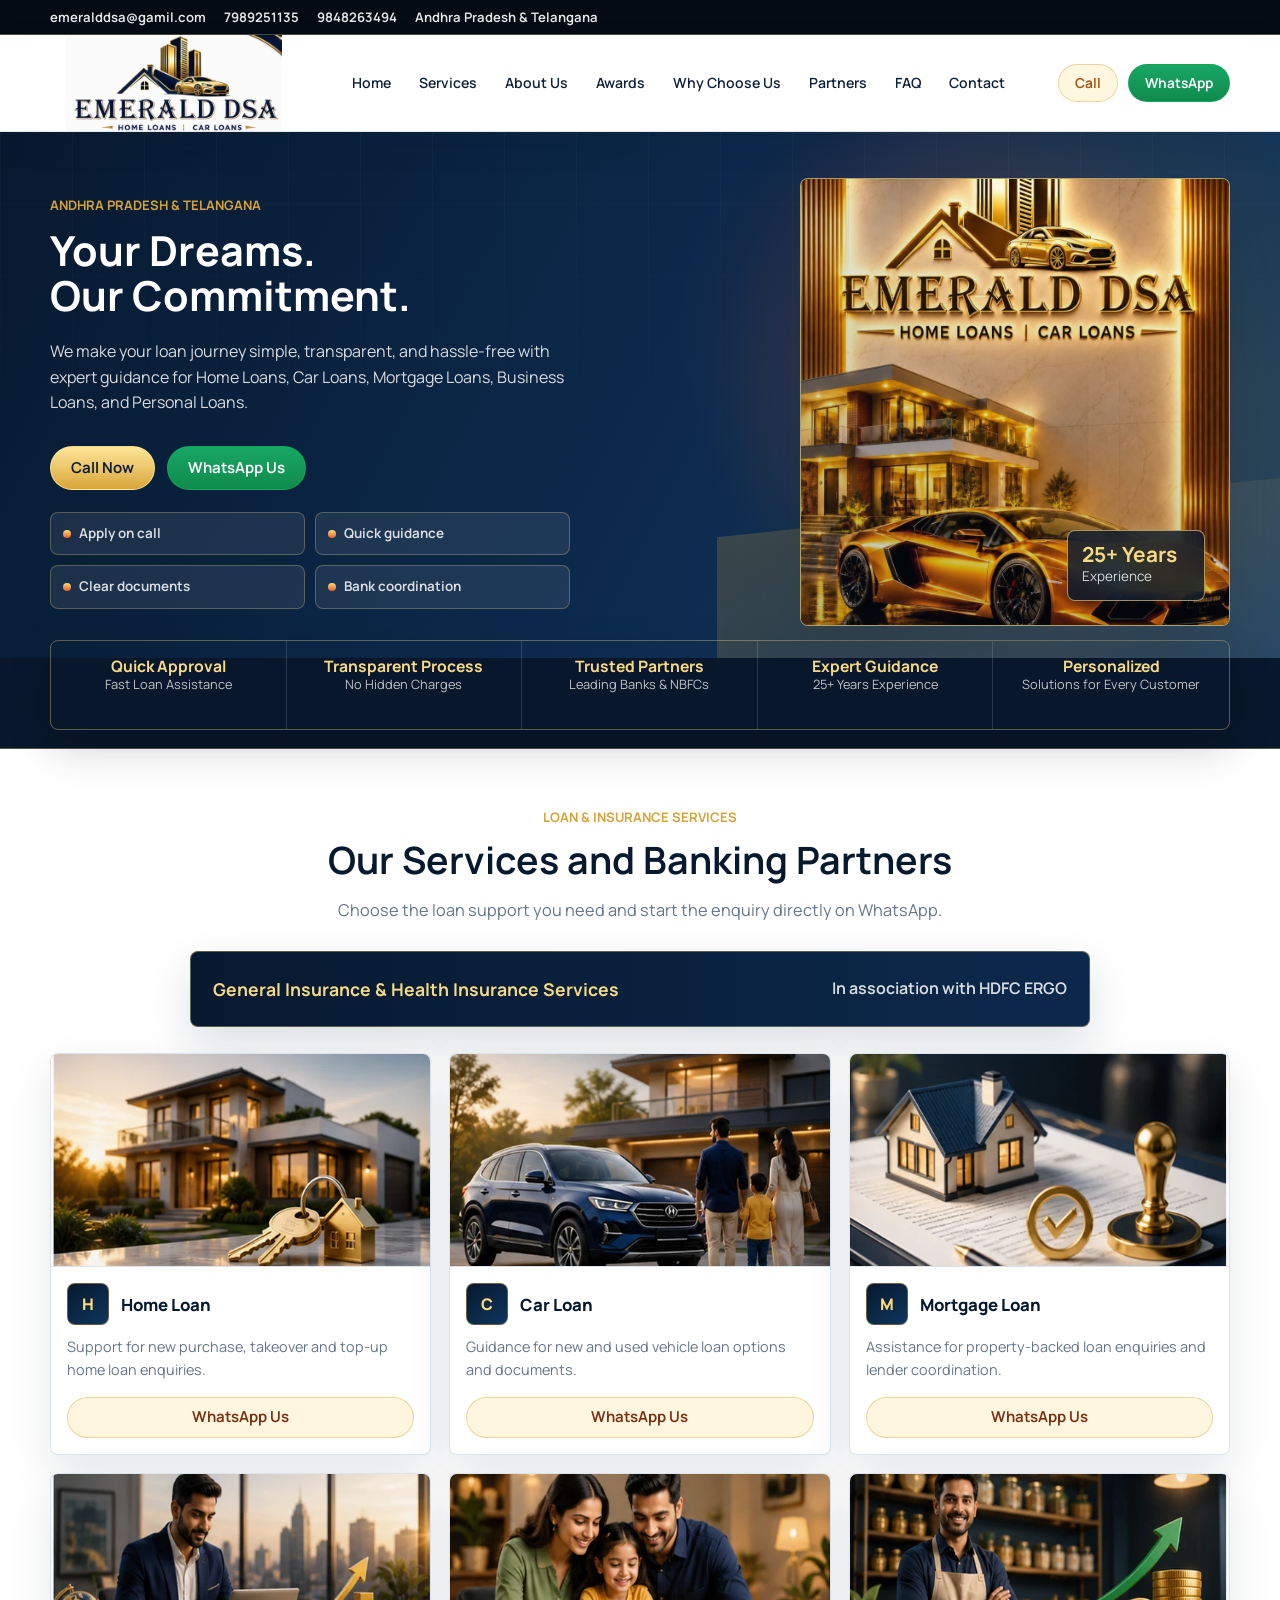
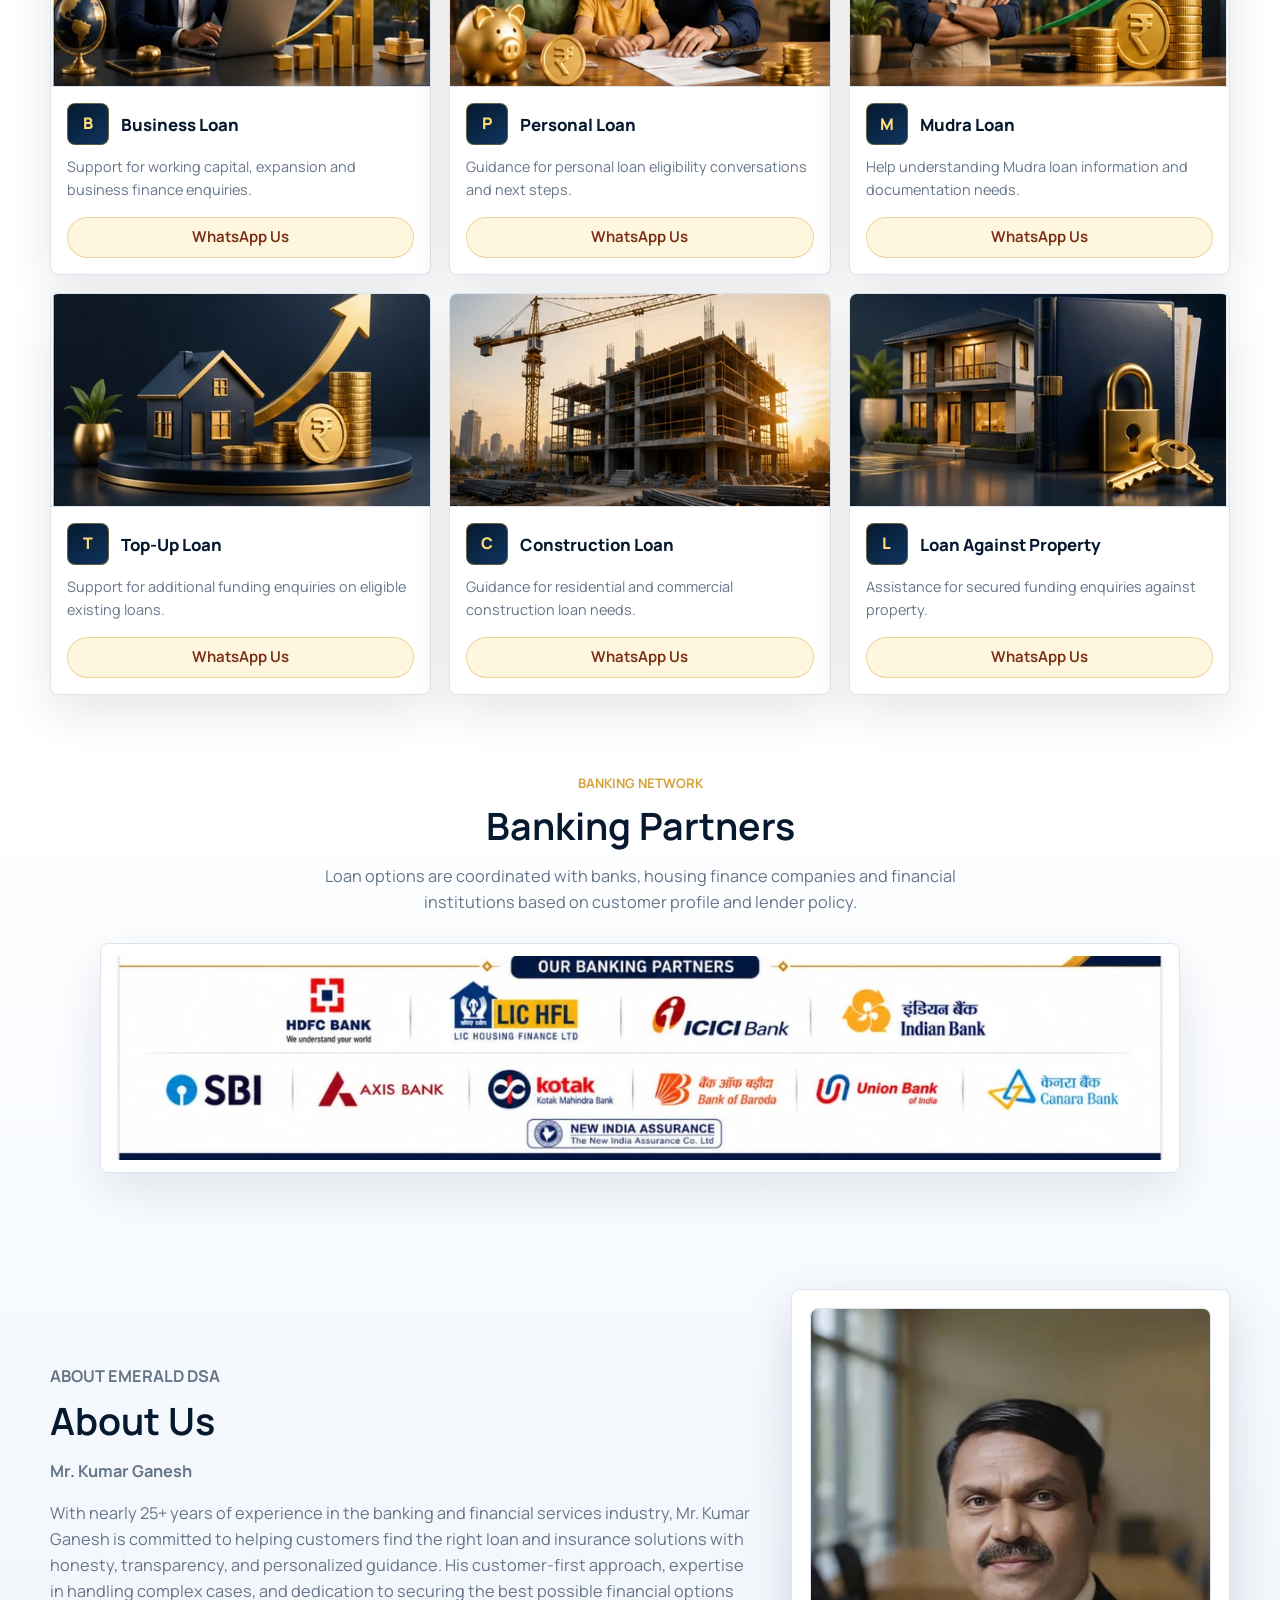
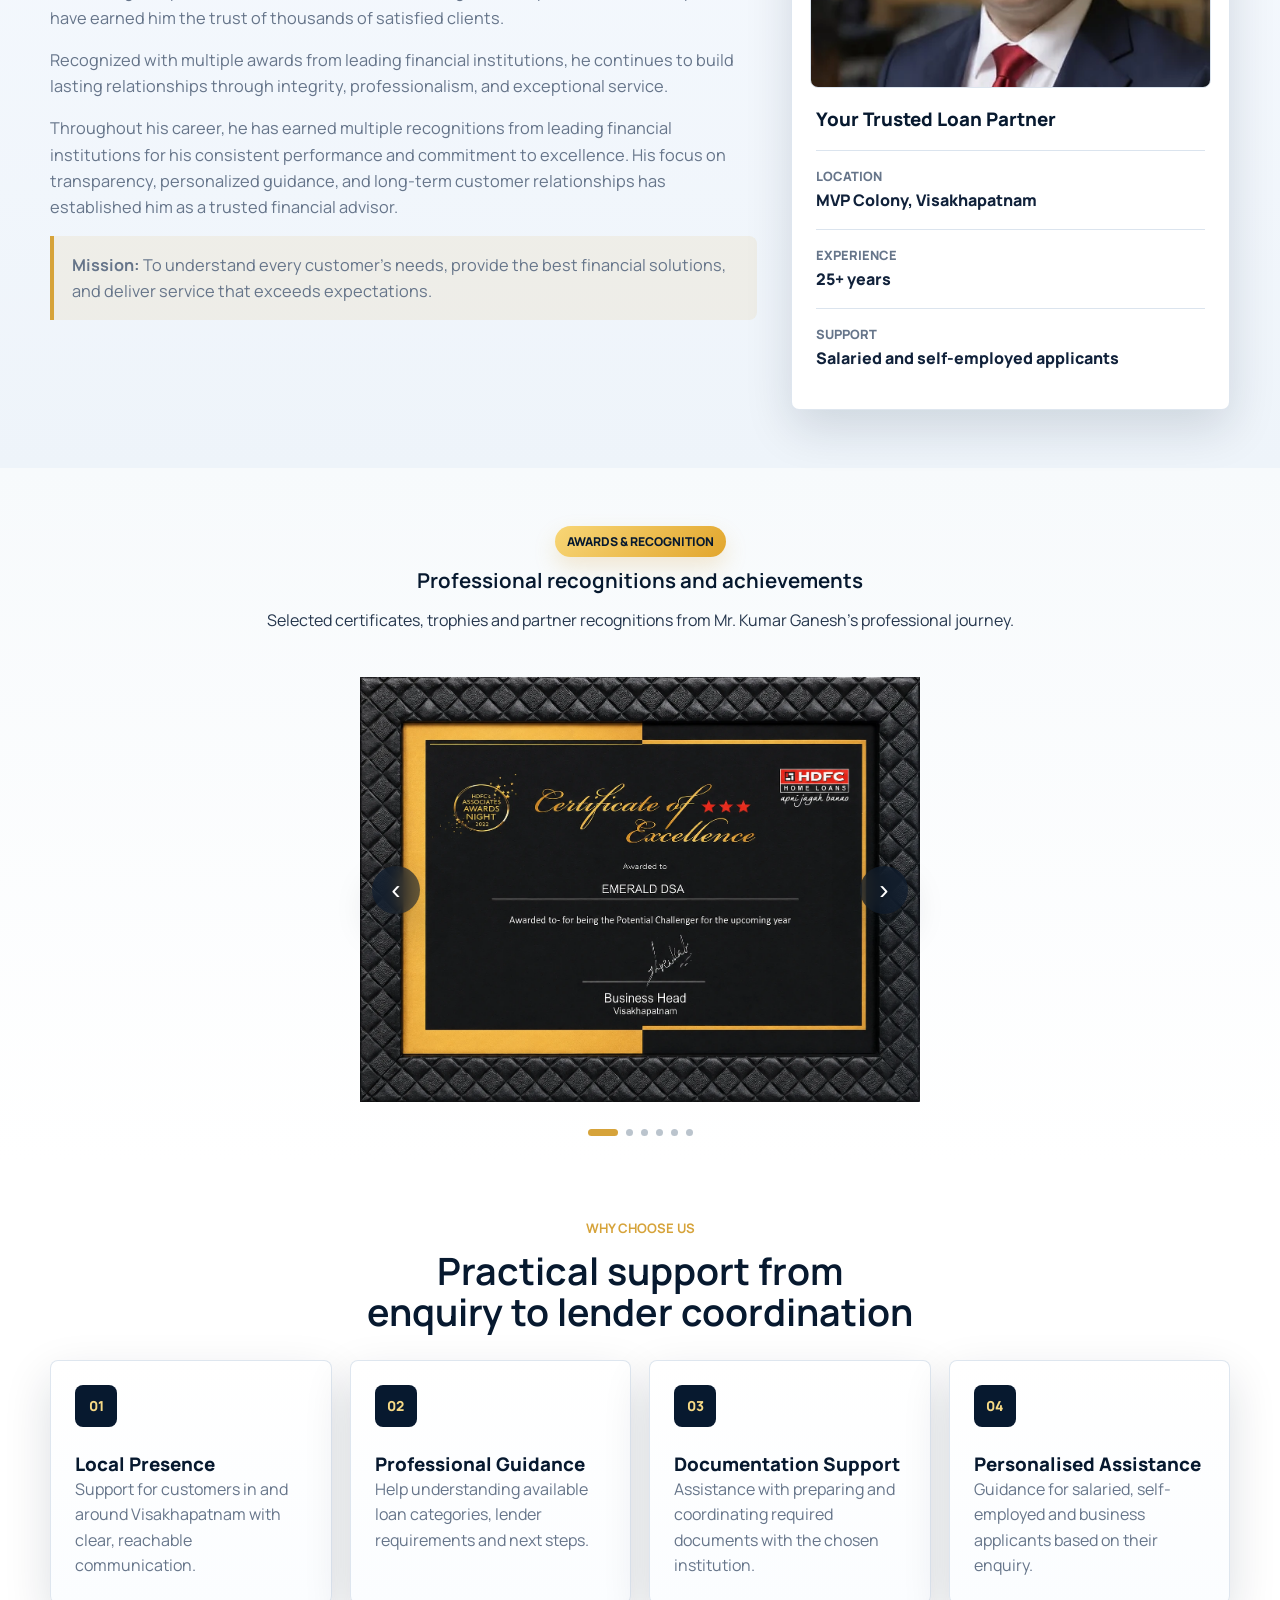
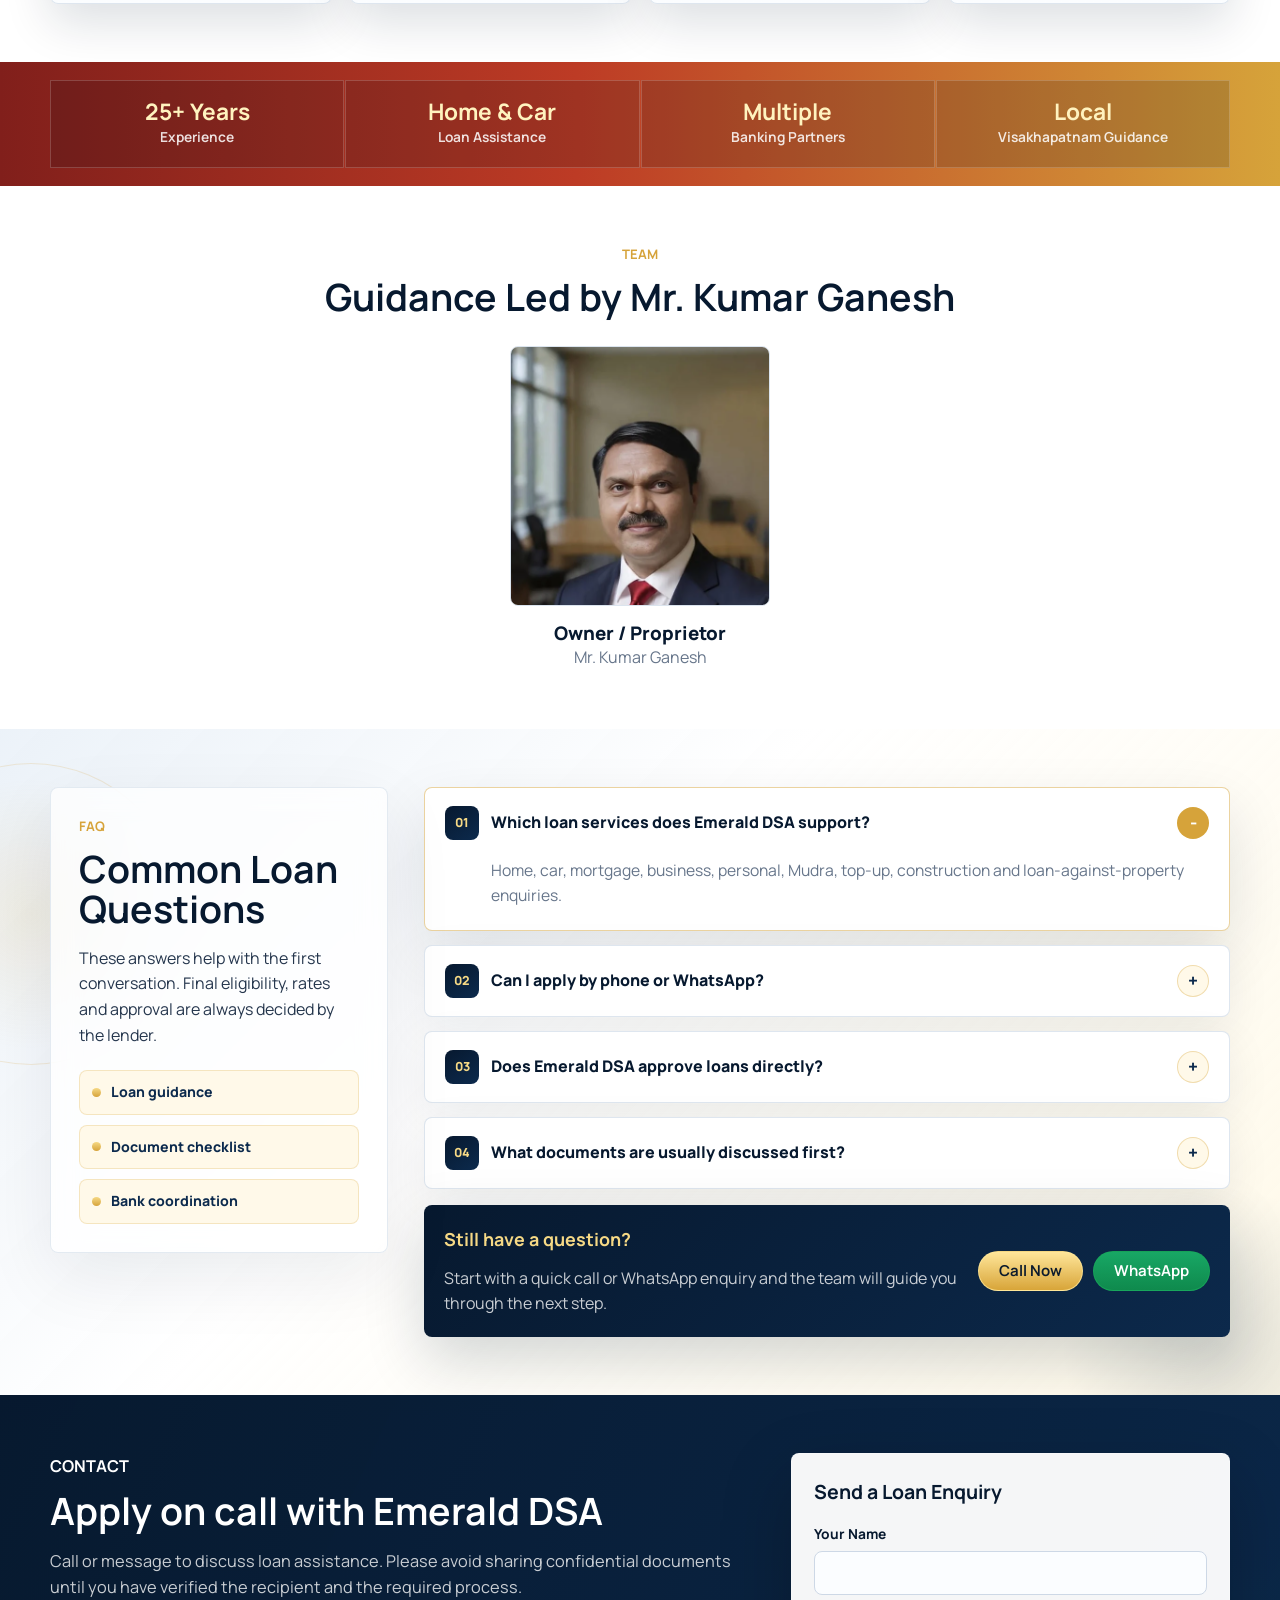
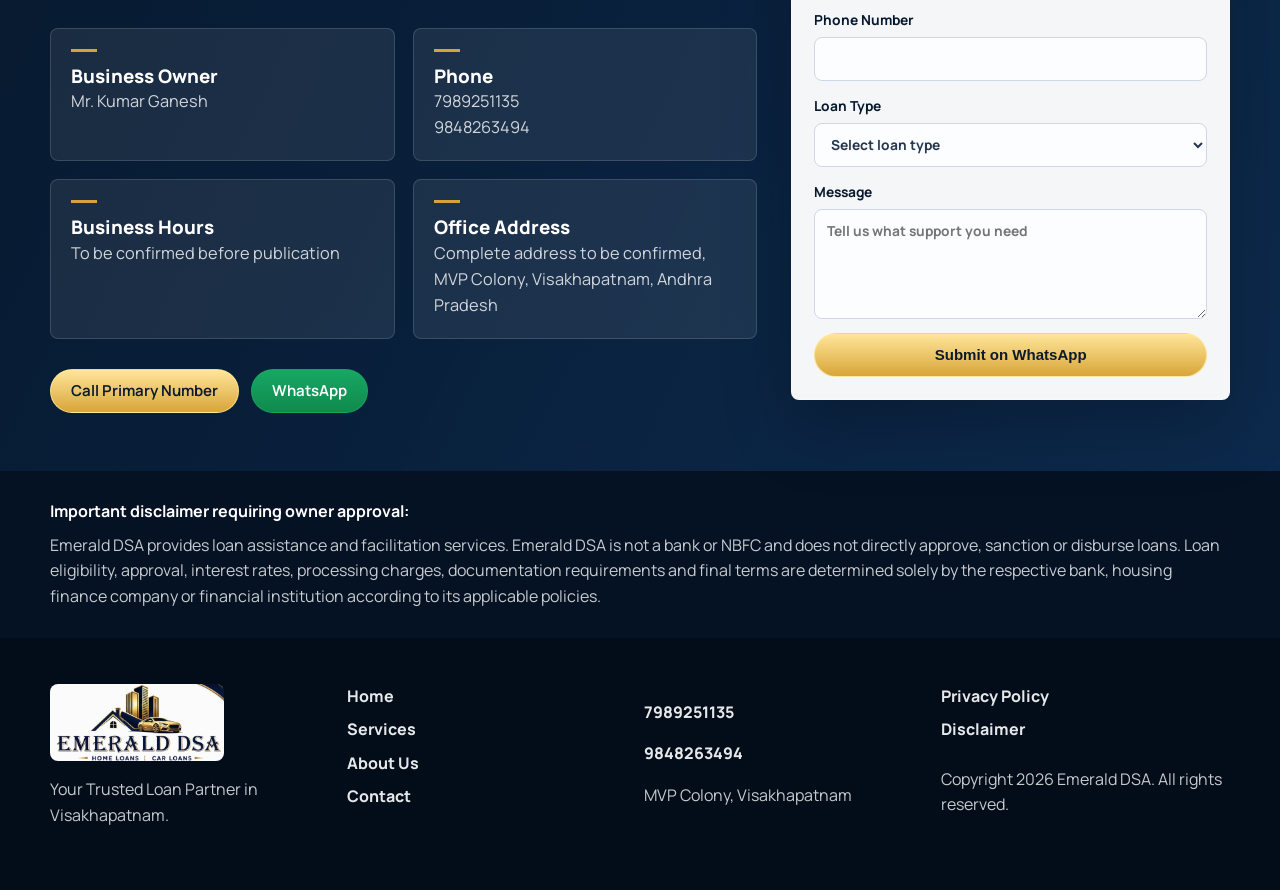
==== commit a2d99ff5: "Update awards carousel presentation" ====
--- a/index.html
+++ b/index.html
@@ -176,12 +176,8 @@
         <div class="container awards-layout">
           <div class="awards-copy">
             <p class="eyebrow">Awards &amp; Recognition</p>
-            <h2 id="awards-title">Recognitions earned through consistent service</h2>
-            <p>Selected certificates, trophies and partner recognitions from Mr. Kumar Ganesh's professional journey in banking and financial services.</p>
-            <div class="awards-stats" aria-label="Recognition highlights">
-              <span><strong>25+ Years</strong>Industry experience</span>
-              <span><strong>Multiple</strong>Partner recognitions</span>
-            </div>
+            <h2 id="awards-title">Professional recognitions and achievements</h2>
+            <p>Selected certificates, trophies and partner recognitions from Mr. Kumar Ganesh's professional journey.</p>
           </div>
           <div class="awards-carousel" data-awards-carousel aria-roledescription="carousel" aria-label="Awards and recognition carousel">
             <div class="awards-viewport">
--- a/css/styles.css
+++ b/css/styles.css
@@ -1650,160 +1650,161 @@
 }
 
 .awards-section {
+  scroll-margin-top: 128px;
+  background:
+    linear-gradient(180deg, #f7fafc, #ffffff);
+}
+
+.awards-layout {
+  display: grid;
+  gap: 28px;
+}
+
+.awards-copy {
+  max-width: 760px;
+  margin-inline: auto;
+  text-align: center;
+}
+
+.awards-copy .eyebrow {
+  display: inline-flex;
+  align-items: center;
+  min-height: 30px;
+  padding: 6px 12px;
+  color: var(--midnight);
+  border-radius: 999px;
+  background: linear-gradient(135deg, #f8d676, #e2a62d);
+  box-shadow: 0 10px 22px rgba(214, 163, 58, 0.22);
+  font-size: 0.76rem;
+  font-weight: 800;
+}
+
+.awards-copy h2 {
+  font-size: clamp(1rem, 1.6vw, 1.325rem);
+  font-weight: 650;
+}
+
+.awards-carousel {
   position: relative;
-  overflow: hidden;
-  color: var(--paper);
-  background:
-    radial-gradient(circle at 12% 18%, rgba(214, 163, 58, 0.22), transparent 28%),
-    radial-gradient(circle at 88% 78%, rgba(22, 76, 124, 0.35), transparent 34%),
-    linear-gradient(135deg, #07192f 0%, #0c2a4d 58%, #061324 100%);
-}
-
-.awards-section .eyebrow {
-  color: var(--gold-soft);
-}
-
-.awards-section h2 {
-  color: var(--paper);
-}
-
-.awards-section p {
-  color: rgba(255, 255, 255, 0.78);
-}
-
-.awards-layout {
-  display: grid;
-  gap: 30px;
-  align-items: center;
-}
-
-.awards-copy {
-  max-width: 560px;
-}
-
-.awards-stats {
-  display: grid;
-  grid-template-columns: repeat(2, minmax(0, 1fr));
-  gap: 12px;
-  margin-top: 24px;
-}
-
-.awards-stats span {
-  display: grid;
-  gap: 3px;
-  min-height: 82px;
-  align-content: center;
-  padding: 16px;
-  border: 1px solid rgba(246, 217, 133, 0.24);
-  border-radius: 8px;
-  background: rgba(255, 255, 255, 0.08);
-  color: rgba(255, 255, 255, 0.74);
-  font-size: 0.86rem;
-  font-weight: 650;
-}
-
-.awards-stats strong {
-  color: var(--gold-soft);
-  font-size: 1.16rem;
-}
-
-.awards-carousel {
-  display: grid;
-  gap: 16px;
-  min-width: 0;
+  display: grid;
+  gap: 18px;
+  width: min(100%, 560px);
+  margin-inline: auto;
 }
 
 .awards-viewport {
   overflow: hidden;
-  border: 1px solid rgba(246, 217, 133, 0.28);
-  border-radius: 8px;
-  background:
-    linear-gradient(145deg, rgba(255, 255, 255, 0.12), rgba(255, 255, 255, 0.04)),
-    rgba(255, 255, 255, 0.07);
-  box-shadow: 0 30px 90px rgba(0, 0, 0, 0.28);
+  border-radius: 0;
+  background: transparent;
 }
 
 .awards-track {
   display: flex;
+  height: var(--award-carousel-height, auto);
   transition: transform 520ms cubic-bezier(0.22, 1, 0.36, 1);
+  transition-property: transform, height;
   will-change: transform;
 }
 
 .award-slide {
   display: grid;
   flex: 0 0 100%;
-  gap: 12px;
+  height: 100%;
   min-width: 0;
-  padding: 18px;
 }
 
 .award-frame {
   display: grid;
-  height: clamp(360px, 43vw, 560px);
+  height: 100%;
+  min-height: 210px;
   place-items: center;
+  overflow: visible;
+  background: transparent;
+}
+
+.award-frame img {
+  width: auto;
+  max-width: 100%;
+  height: 100%;
+  max-height: 100%;
+  object-fit: contain;
+  filter: drop-shadow(0 24px 44px rgba(7, 25, 47, 0.16));
+}
+
+.award-slide p {
+  position: absolute;
+  width: 1px;
+  height: 1px;
   overflow: hidden;
-  border: 1px solid rgba(255, 255, 255, 0.16);
-  border-radius: 8px;
-  background:
-    linear-gradient(135deg, rgba(255, 255, 255, 0.1), rgba(214, 163, 58, 0.08)),
-    #07192f;
-}
-
-.award-frame img {
-  width: 100%;
-  height: 100%;
-  object-fit: contain;
-  filter: drop-shadow(0 24px 38px rgba(0, 0, 0, 0.28));
-}
-
-.award-slide p {
-  margin: 0;
-  color: var(--gold-soft);
-  font-weight: 760;
-  text-align: center;
+  clip: rect(0, 0, 0, 0);
+  white-space: nowrap;
 }
 
 .awards-controls {
-  display: grid;
-  grid-template-columns: 42px 1fr 42px;
-  gap: 12px;
+  position: absolute;
+  inset: 0;
+  pointer-events: none;
+  display: grid;
+  grid-template-columns: 1fr;
   align-items: center;
 }
 
 .awards-nav {
-  display: grid;
-  width: 42px;
-  height: 42px;
+  position: absolute;
+  top: 50%;
+  display: grid;
+  width: 48px;
+  height: 48px;
   place-items: center;
-  color: var(--midnight);
-  border: 1px solid rgba(246, 217, 133, 0.52);
+  color: #ffffff;
+  border: 0;
   border-radius: 50%;
-  background: linear-gradient(180deg, #fff1ba, var(--gold));
-  box-shadow: 0 12px 26px rgba(0, 0, 0, 0.22);
+  background: rgba(7, 25, 47, 0.58);
+  backdrop-filter: blur(10px);
+  box-shadow: 0 18px 38px rgba(7, 25, 47, 0.18);
   cursor: pointer;
-  font-size: 1.7rem;
+  font-size: 1.75rem;
   line-height: 1;
+  pointer-events: auto;
+  transform: translateY(-50%);
+}
+
+.awards-nav:hover {
+  background: rgba(7, 25, 47, 0.78);
+}
+
+.awards-nav[data-awards-prev] {
+  left: max(12px, calc((100% - min(100%, 1040px)) / 2));
+}
+
+.awards-nav[data-awards-next] {
+  right: max(12px, calc((100% - min(100%, 1040px)) / 2));
 }
 
 .awards-dots {
+  position: absolute;
+  right: 0;
+  bottom: -34px;
+  left: 0;
   display: flex;
   justify-content: center;
   gap: 8px;
+  pointer-events: auto;
 }
 
 .awards-dots button {
-  width: 9px;
-  height: 9px;
+  width: 7px;
+  height: 7px;
   padding: 0;
   border: 0;
   border-radius: 999px;
-  background: rgba(255, 255, 255, 0.34);
+  background: rgba(12, 42, 77, 0.28);
   cursor: pointer;
 }
 
 .awards-dots button.is-active {
   width: 30px;
-  background: var(--gold-soft);
+  background: var(--gold);
 }
 
 .achievement-band {
@@ -2120,10 +2121,6 @@
     grid-template-columns: repeat(4, 1fr);
   }
 
-  .awards-layout {
-    grid-template-columns: minmax(280px, 0.46fr) minmax(0, 0.74fr);
-  }
-
   .faq-layout {
     grid-template-columns: minmax(300px, 0.42fr) 1fr;
     align-items: start;
@@ -2179,28 +2176,45 @@
     text-align: center;
   }
 
-  .awards-stats {
-    grid-template-columns: 1fr;
-  }
-
   .awards-section {
-    padding-bottom: 112px;
-  }
-
-  .award-slide {
-    padding: 12px;
-  }
-
-  .award-slide p {
-    order: -1;
+    padding-bottom: 118px;
+  }
+
+  .awards-layout {
+    gap: 18px;
+  }
+
+  .awards-copy {
+    text-align: left;
+  }
+
+  .awards-copy h2 {
+    font-size: clamp(0.9rem, 4vw, 1.125rem);
   }
 
   .award-frame {
-    height: 420px;
-  }
-
-  .awards-controls {
-    order: -1;
+    min-height: 280px;
+    align-items: start;
+  }
+
+  .award-frame img {
+    width: auto;
+    max-width: 100%;
+    height: 100%;
+  }
+
+  .awards-nav {
+    width: 40px;
+    height: 40px;
+    font-size: 1.55rem;
+  }
+
+  .awards-nav[data-awards-prev] {
+    left: 10px;
+  }
+
+  .awards-nav[data-awards-next] {
+    right: 10px;
   }
 
   .faq-intro {
--- a/css/styles.css
+++ b/css/styles.css
@@ -1650,160 +1650,161 @@
 }
 
 .awards-section {
+  scroll-margin-top: 128px;
+  background:
+    linear-gradient(180deg, #f7fafc, #ffffff);
+}
+
+.awards-layout {
+  display: grid;
+  gap: 28px;
+}
+
+.awards-copy {
+  max-width: 760px;
+  margin-inline: auto;
+  text-align: center;
+}
+
+.awards-copy .eyebrow {
+  display: inline-flex;
+  align-items: center;
+  min-height: 30px;
+  padding: 6px 12px;
+  color: var(--midnight);
+  border-radius: 999px;
+  background: linear-gradient(135deg, #f8d676, #e2a62d);
+  box-shadow: 0 10px 22px rgba(214, 163, 58, 0.22);
+  font-size: 0.76rem;
+  font-weight: 800;
+}
+
+.awards-copy h2 {
+  font-size: clamp(1rem, 1.6vw, 1.325rem);
+  font-weight: 650;
+}
+
+.awards-carousel {
   position: relative;
-  overflow: hidden;
-  color: var(--paper);
-  background:
-    radial-gradient(circle at 12% 18%, rgba(214, 163, 58, 0.22), transparent 28%),
-    radial-gradient(circle at 88% 78%, rgba(22, 76, 124, 0.35), transparent 34%),
-    linear-gradient(135deg, #07192f 0%, #0c2a4d 58%, #061324 100%);
-}
-
-.awards-section .eyebrow {
-  color: var(--gold-soft);
-}
-
-.awards-section h2 {
-  color: var(--paper);
-}
-
-.awards-section p {
-  color: rgba(255, 255, 255, 0.78);
-}
-
-.awards-layout {
-  display: grid;
-  gap: 30px;
-  align-items: center;
-}
-
-.awards-copy {
-  max-width: 560px;
-}
-
-.awards-stats {
-  display: grid;
-  grid-template-columns: repeat(2, minmax(0, 1fr));
-  gap: 12px;
-  margin-top: 24px;
-}
-
-.awards-stats span {
-  display: grid;
-  gap: 3px;
-  min-height: 82px;
-  align-content: center;
-  padding: 16px;
-  border: 1px solid rgba(246, 217, 133, 0.24);
-  border-radius: 8px;
-  background: rgba(255, 255, 255, 0.08);
-  color: rgba(255, 255, 255, 0.74);
-  font-size: 0.86rem;
-  font-weight: 650;
-}
-
-.awards-stats strong {
-  color: var(--gold-soft);
-  font-size: 1.16rem;
-}
-
-.awards-carousel {
-  display: grid;
-  gap: 16px;
-  min-width: 0;
+  display: grid;
+  gap: 18px;
+  width: min(100%, 560px);
+  margin-inline: auto;
 }
 
 .awards-viewport {
   overflow: hidden;
-  border: 1px solid rgba(246, 217, 133, 0.28);
-  border-radius: 8px;
-  background:
-    linear-gradient(145deg, rgba(255, 255, 255, 0.12), rgba(255, 255, 255, 0.04)),
-    rgba(255, 255, 255, 0.07);
-  box-shadow: 0 30px 90px rgba(0, 0, 0, 0.28);
+  border-radius: 0;
+  background: transparent;
 }
 
 .awards-track {
   display: flex;
+  height: var(--award-carousel-height, auto);
   transition: transform 520ms cubic-bezier(0.22, 1, 0.36, 1);
+  transition-property: transform, height;
   will-change: transform;
 }
 
 .award-slide {
   display: grid;
   flex: 0 0 100%;
-  gap: 12px;
+  height: 100%;
   min-width: 0;
-  padding: 18px;
 }
 
 .award-frame {
   display: grid;
-  height: clamp(360px, 43vw, 560px);
+  height: 100%;
+  min-height: 210px;
   place-items: center;
+  overflow: visible;
+  background: transparent;
+}
+
+.award-frame img {
+  width: auto;
+  max-width: 100%;
+  height: 100%;
+  max-height: 100%;
+  object-fit: contain;
+  filter: drop-shadow(0 24px 44px rgba(7, 25, 47, 0.16));
+}
+
+.award-slide p {
+  position: absolute;
+  width: 1px;
+  height: 1px;
   overflow: hidden;
-  border: 1px solid rgba(255, 255, 255, 0.16);
-  border-radius: 8px;
-  background:
-    linear-gradient(135deg, rgba(255, 255, 255, 0.1), rgba(214, 163, 58, 0.08)),
-    #07192f;
-}
-
-.award-frame img {
-  width: 100%;
-  height: 100%;
-  object-fit: contain;
-  filter: drop-shadow(0 24px 38px rgba(0, 0, 0, 0.28));
-}
-
-.award-slide p {
-  margin: 0;
-  color: var(--gold-soft);
-  font-weight: 760;
-  text-align: center;
+  clip: rect(0, 0, 0, 0);
+  white-space: nowrap;
 }
 
 .awards-controls {
-  display: grid;
-  grid-template-columns: 42px 1fr 42px;
-  gap: 12px;
+  position: absolute;
+  inset: 0;
+  pointer-events: none;
+  display: grid;
+  grid-template-columns: 1fr;
   align-items: center;
 }
 
 .awards-nav {
-  display: grid;
-  width: 42px;
-  height: 42px;
+  position: absolute;
+  top: 50%;
+  display: grid;
+  width: 48px;
+  height: 48px;
   place-items: center;
-  color: var(--midnight);
-  border: 1px solid rgba(246, 217, 133, 0.52);
+  color: #ffffff;
+  border: 0;
   border-radius: 50%;
-  background: linear-gradient(180deg, #fff1ba, var(--gold));
-  box-shadow: 0 12px 26px rgba(0, 0, 0, 0.22);
+  background: rgba(7, 25, 47, 0.58);
+  backdrop-filter: blur(10px);
+  box-shadow: 0 18px 38px rgba(7, 25, 47, 0.18);
   cursor: pointer;
-  font-size: 1.7rem;
+  font-size: 1.75rem;
   line-height: 1;
+  pointer-events: auto;
+  transform: translateY(-50%);
+}
+
+.awards-nav:hover {
+  background: rgba(7, 25, 47, 0.78);
+}
+
+.awards-nav[data-awards-prev] {
+  left: max(12px, calc((100% - min(100%, 1040px)) / 2));
+}
+
+.awards-nav[data-awards-next] {
+  right: max(12px, calc((100% - min(100%, 1040px)) / 2));
 }
 
 .awards-dots {
+  position: absolute;
+  right: 0;
+  bottom: -34px;
+  left: 0;
   display: flex;
   justify-content: center;
   gap: 8px;
+  pointer-events: auto;
 }
 
 .awards-dots button {
-  width: 9px;
-  height: 9px;
+  width: 7px;
+  height: 7px;
   padding: 0;
   border: 0;
   border-radius: 999px;
-  background: rgba(255, 255, 255, 0.34);
+  background: rgba(12, 42, 77, 0.28);
   cursor: pointer;
 }
 
 .awards-dots button.is-active {
   width: 30px;
-  background: var(--gold-soft);
+  background: var(--gold);
 }
 
 .achievement-band {
@@ -2120,10 +2121,6 @@
     grid-template-columns: repeat(4, 1fr);
   }
 
-  .awards-layout {
-    grid-template-columns: minmax(280px, 0.46fr) minmax(0, 0.74fr);
-  }
-
   .faq-layout {
     grid-template-columns: minmax(300px, 0.42fr) 1fr;
     align-items: start;
@@ -2179,28 +2176,45 @@
     text-align: center;
   }
 
-  .awards-stats {
-    grid-template-columns: 1fr;
-  }
-
   .awards-section {
-    padding-bottom: 112px;
-  }
-
-  .award-slide {
-    padding: 12px;
-  }
-
-  .award-slide p {
-    order: -1;
+    padding-bottom: 118px;
+  }
+
+  .awards-layout {
+    gap: 18px;
+  }
+
+  .awards-copy {
+    text-align: left;
+  }
+
+  .awards-copy h2 {
+    font-size: clamp(0.9rem, 4vw, 1.125rem);
   }
 
   .award-frame {
-    height: 420px;
-  }
-
-  .awards-controls {
-    order: -1;
+    min-height: 280px;
+    align-items: start;
+  }
+
+  .award-frame img {
+    width: auto;
+    max-width: 100%;
+    height: 100%;
+  }
+
+  .awards-nav {
+    width: 40px;
+    height: 40px;
+    font-size: 1.55rem;
+  }
+
+  .awards-nav[data-awards-prev] {
+    left: 10px;
+  }
+
+  .awards-nav[data-awards-next] {
+    right: 10px;
   }
 
   .faq-intro {
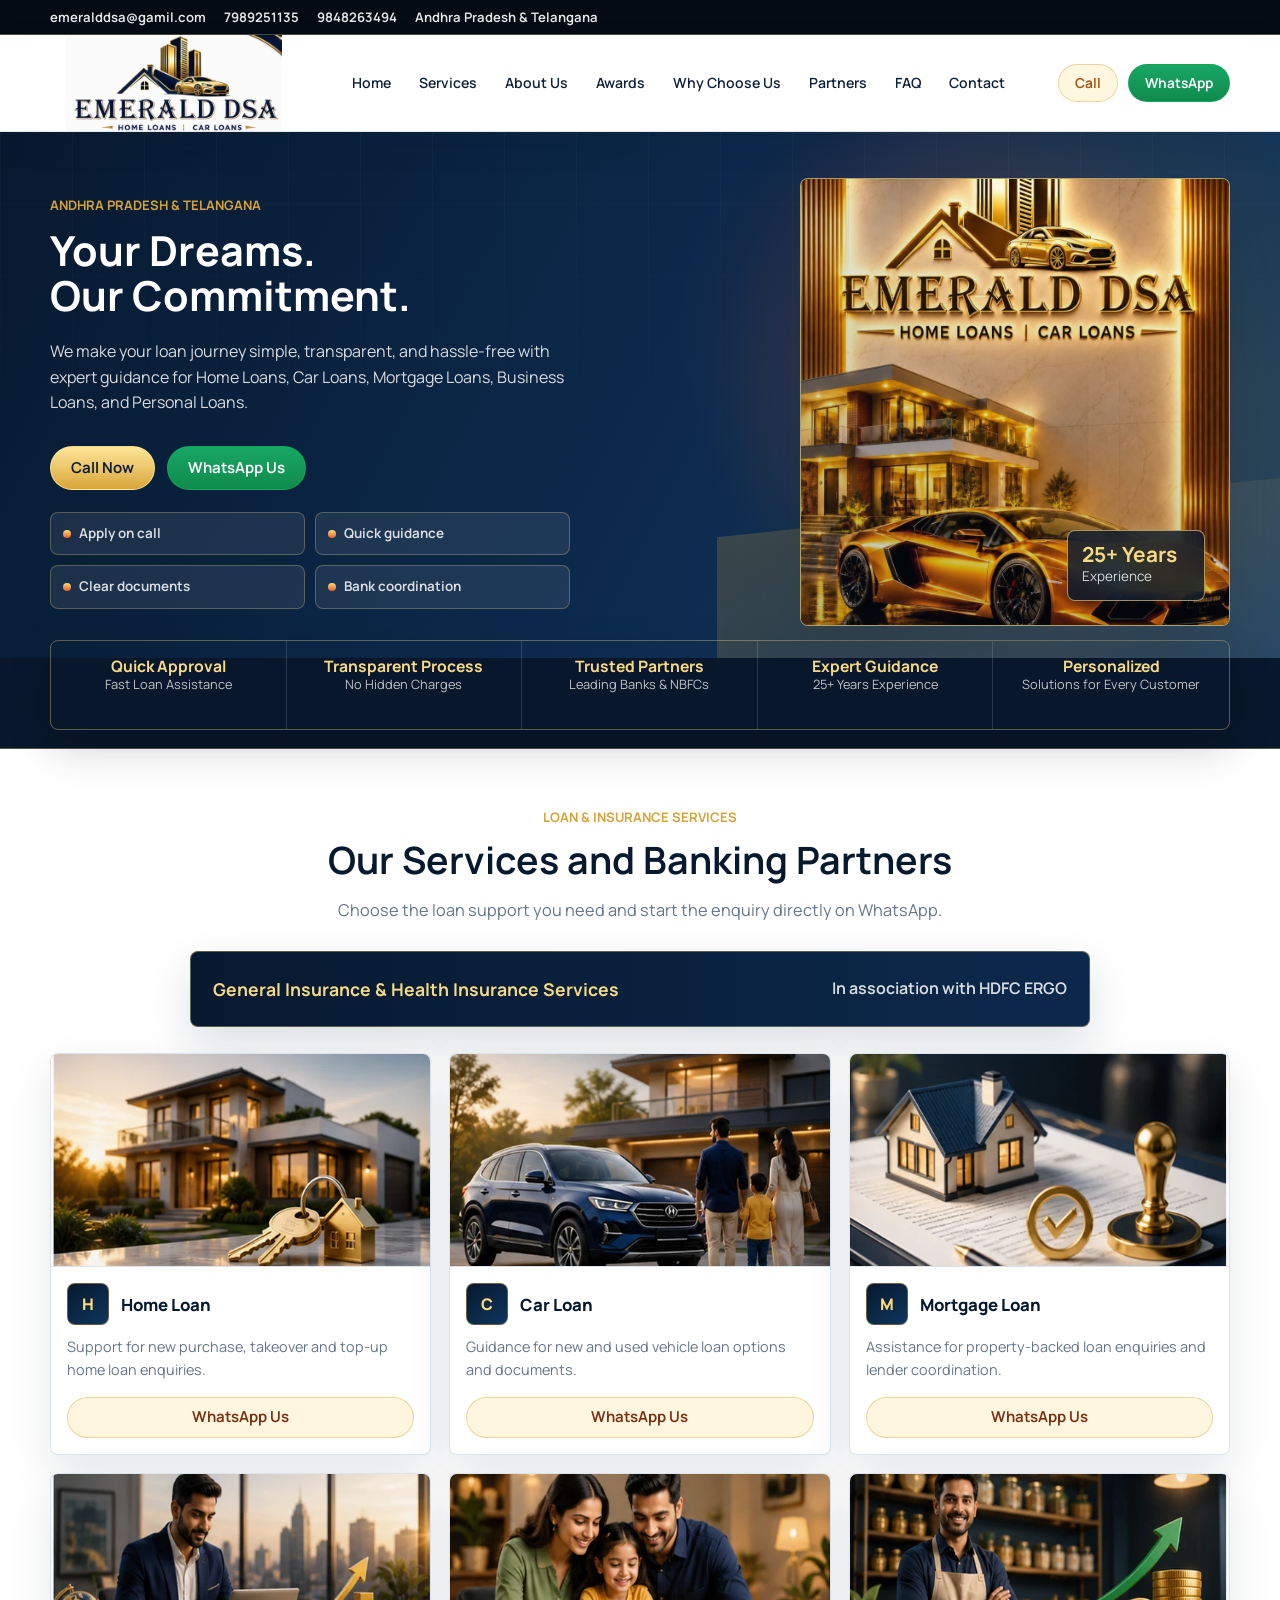
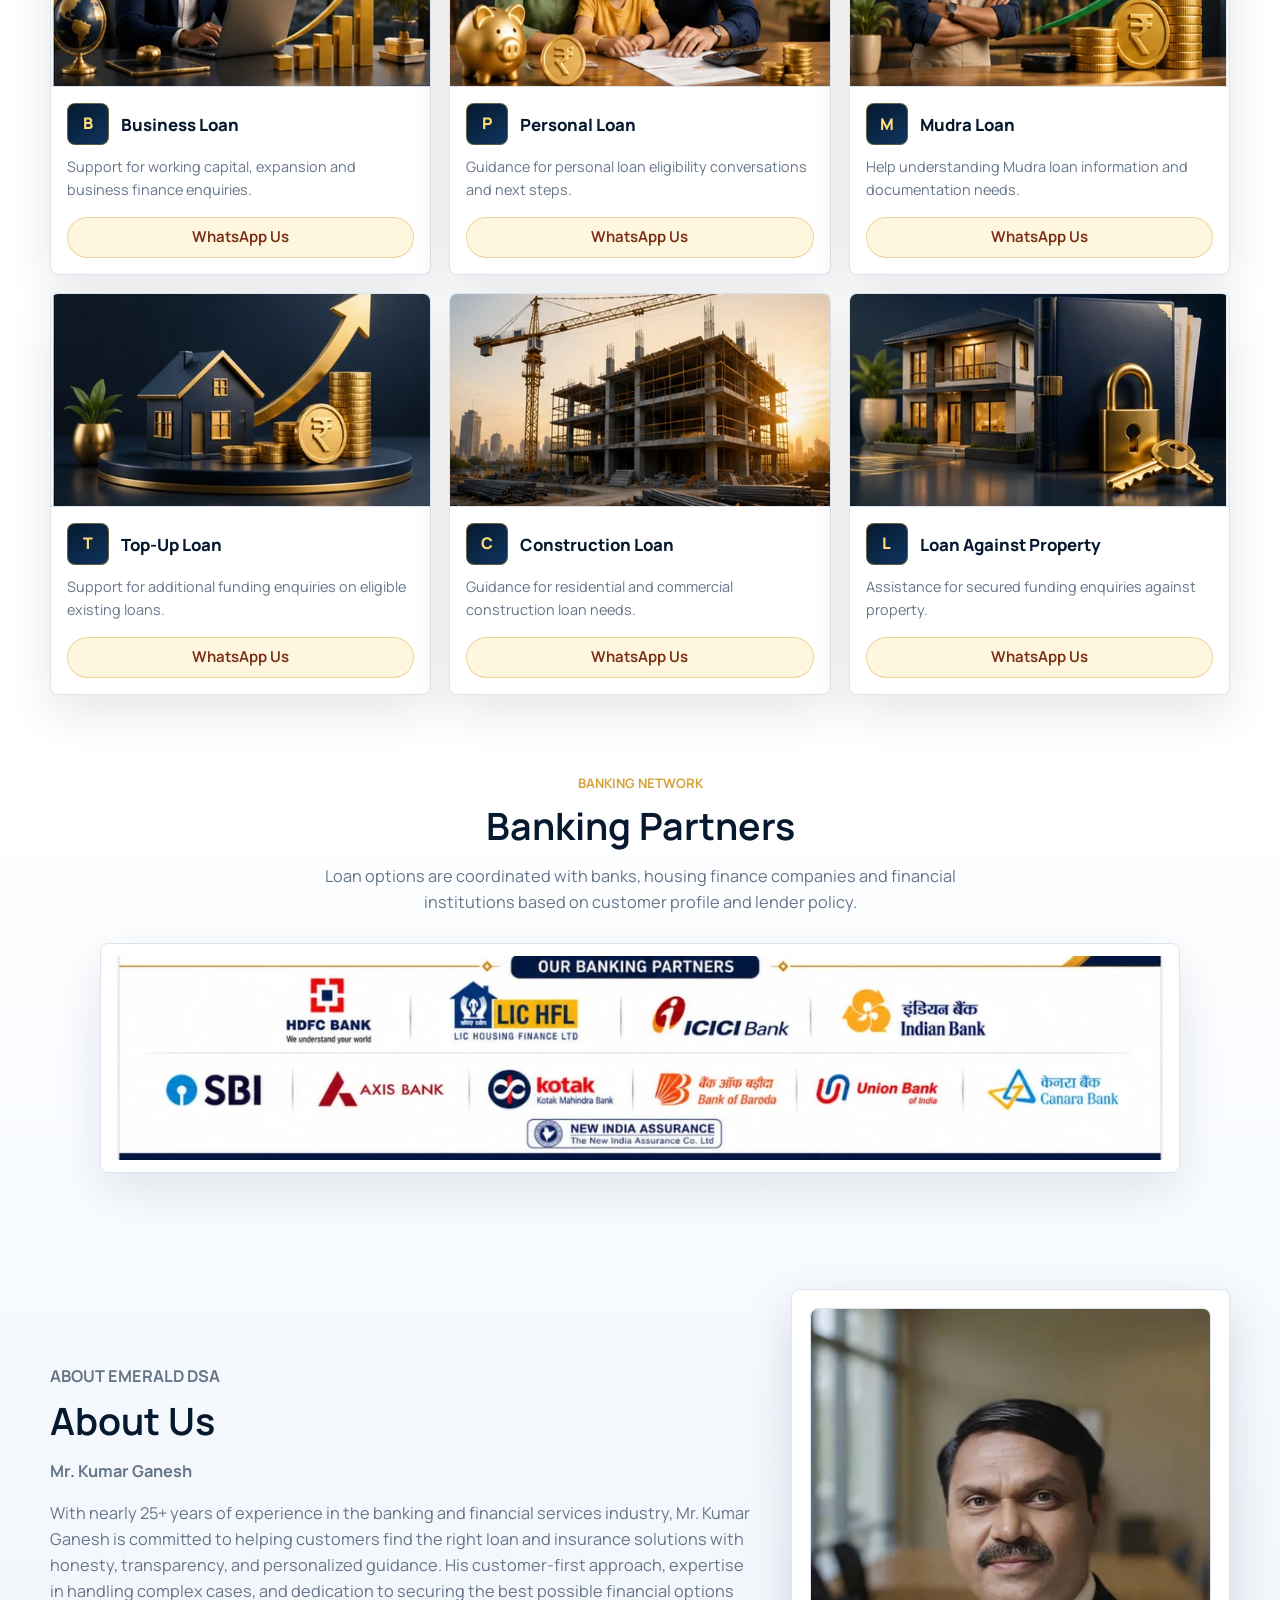
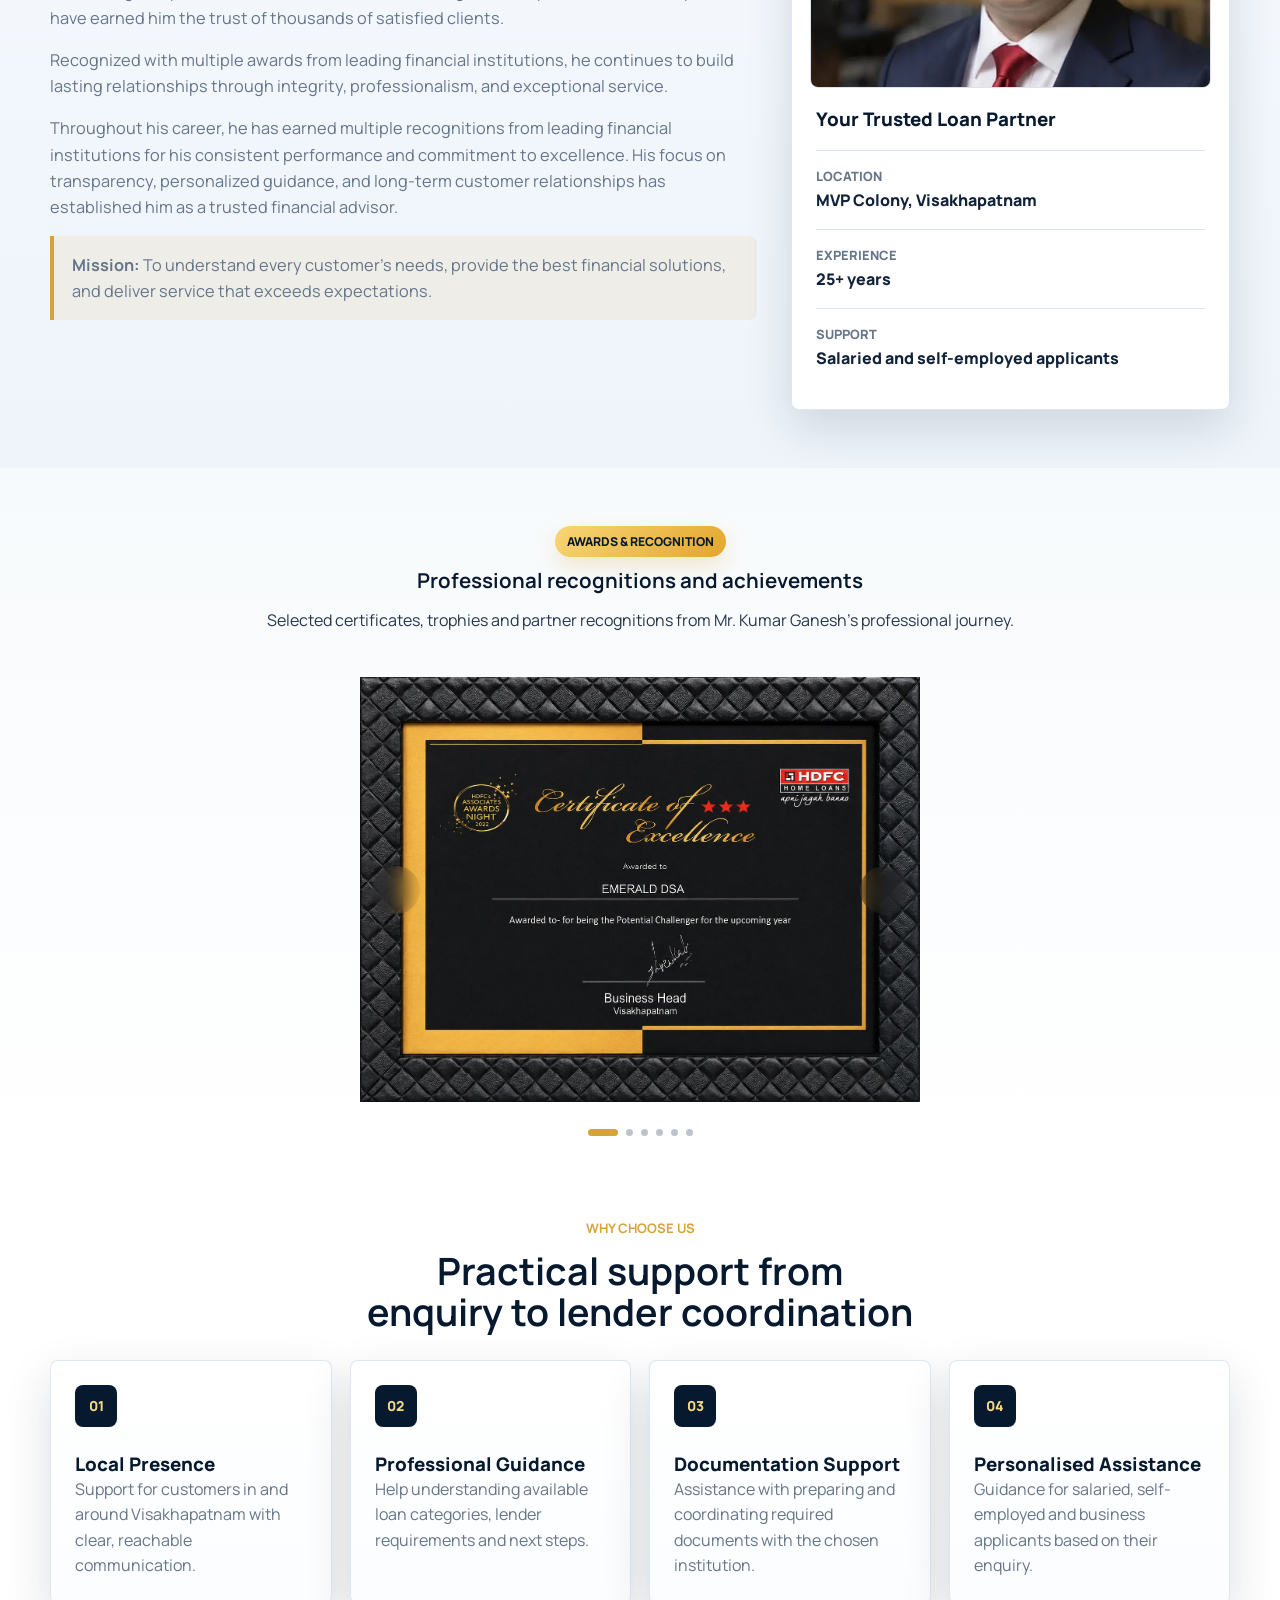
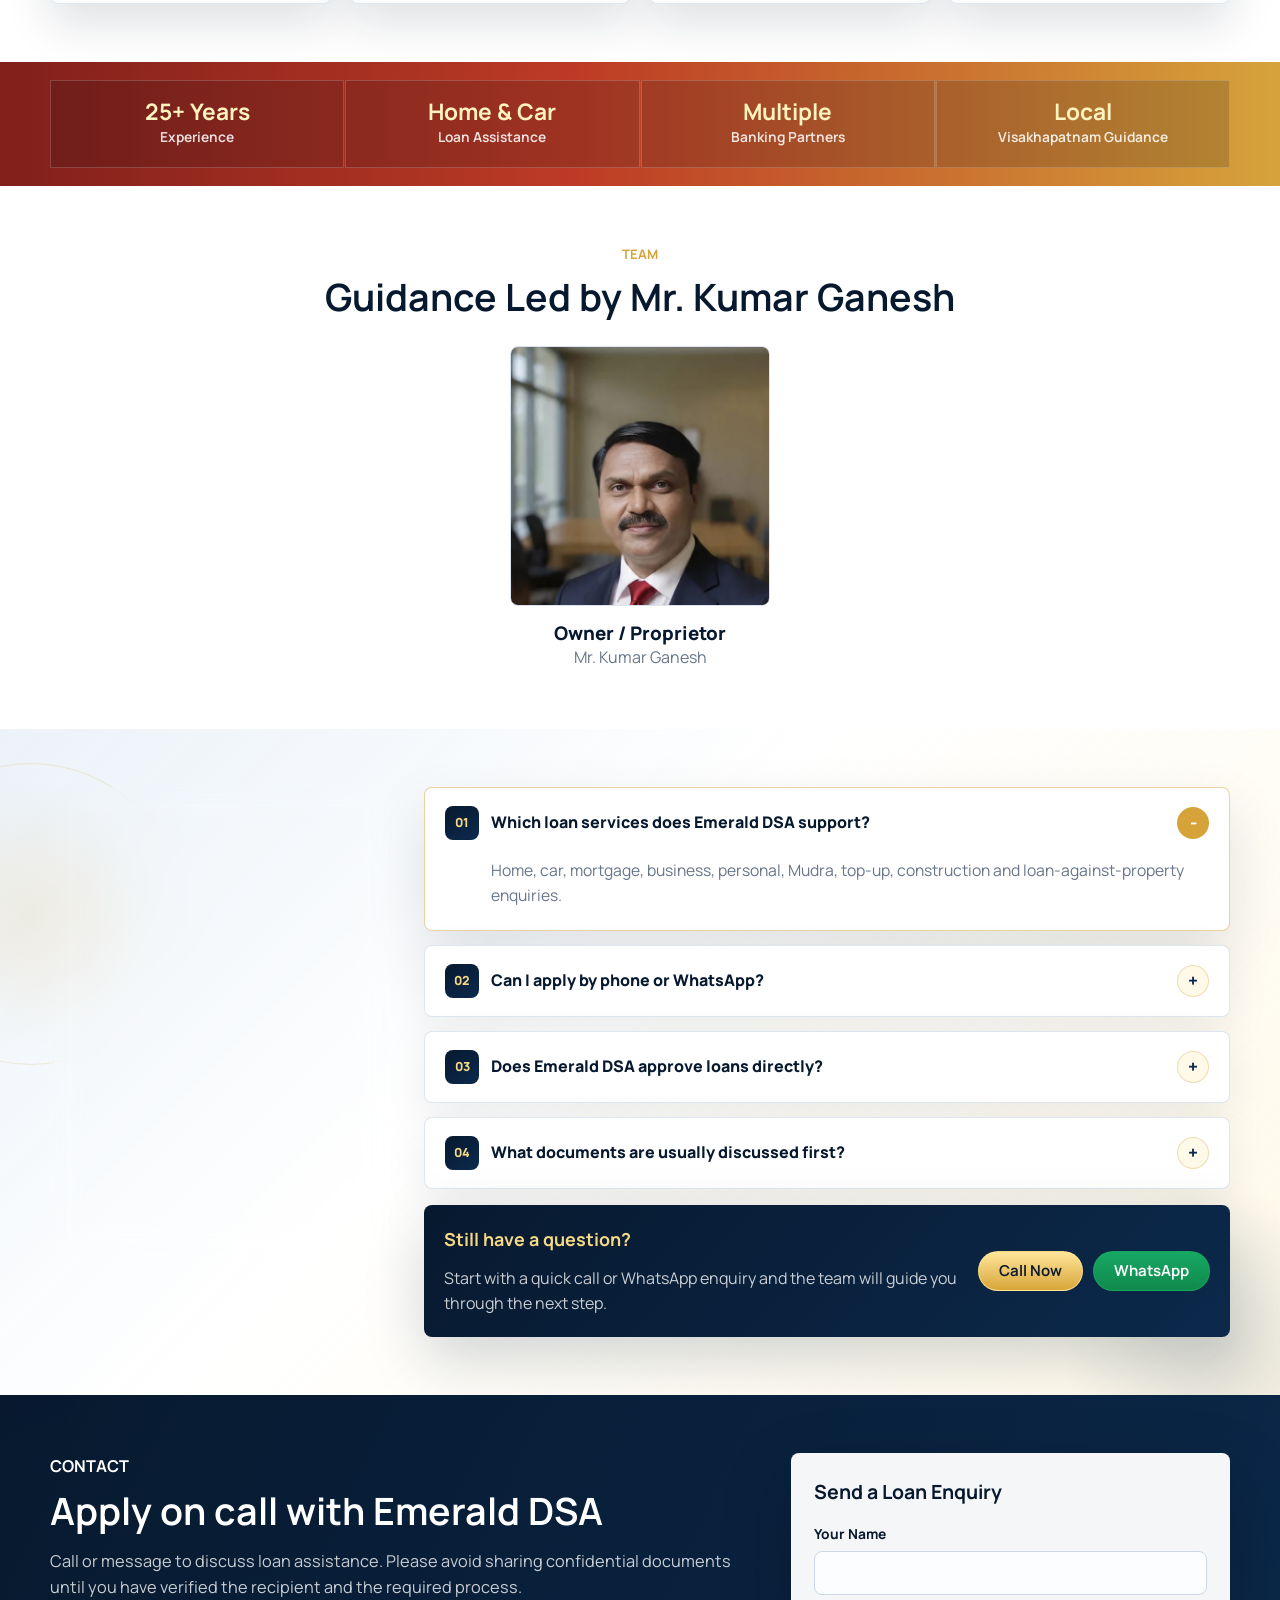
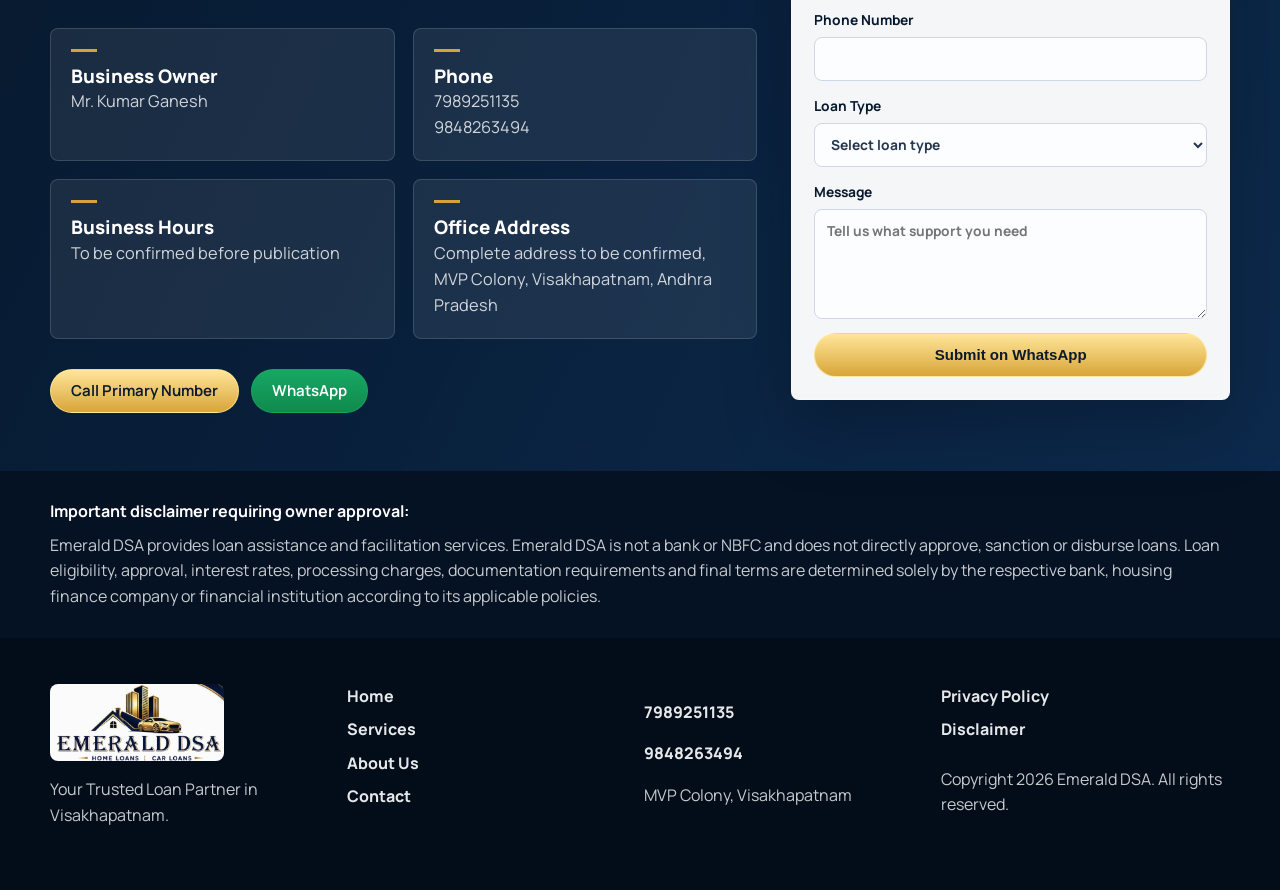
==== commit 069deaf5: "Update canonical domain metadata" ====
--- a/index.html
+++ b/index.html
@@ -7,12 +7,12 @@
     <meta name="description" content="Emerald DSA provides bank loan assistance in Visakhapatnam for home loans, car loans, mortgage loans, business loans, Mudra loans and documentation support.">
     <meta name="robots" content="index, follow">
     <meta name="google-site-verification" content="knx9QhGV75hB3Q_02T04pMpR-Jj2woVA9xhPbTM8kls">
-    <link rel="canonical" href="https://emerald-dsa.p-swaroopk.workers.dev/">
+    <link rel="canonical" href="https://emeralddsa.com/">
     <meta property="og:type" content="website">
     <meta property="og:title" content="Bank Loans in Visakhapatnam | Emerald DSA">
     <meta property="og:description" content="Professional bank loan assistance in MVP Colony, Visakhapatnam for home, car, mortgage, business and Mudra loan enquiries.">
-    <meta property="og:url" content="https://emerald-dsa.p-swaroopk.workers.dev/">
-    <meta property="og:image" content="https://emerald-dsa.p-swaroopk.workers.dev/assets/logos/emerald-dsa-real-logo.webp">
+    <meta property="og:url" content="https://emeralddsa.com/">
+    <meta property="og:image" content="https://emeralddsa.com/assets/logos/emerald-dsa-real-logo.webp">
     <meta name="twitter:card" content="summary_large_image">
     <meta name="twitter:title" content="Bank Loans in Visakhapatnam | Emerald DSA">
     <meta name="twitter:description" content="Home, car, mortgage, business, Mudra and documentation assistance for bank loan enquiries in Visakhapatnam.">
@@ -40,7 +40,7 @@
         },
         "areaServed": ["Andhra Pradesh", "Telangana", "Visakhapatnam"],
         "serviceType": ["Bank loan assistance", "Home loan assistance", "Car loan assistance", "Mortgage loan assistance", "Business loan assistance", "Personal loan assistance", "Mudra loan assistance", "General insurance services", "Health insurance services"],
-        "url": "https://emerald-dsa.p-swaroopk.workers.dev/"
+        "url": "https://emeralddsa.com/"
       }
     </script>
   </head>
